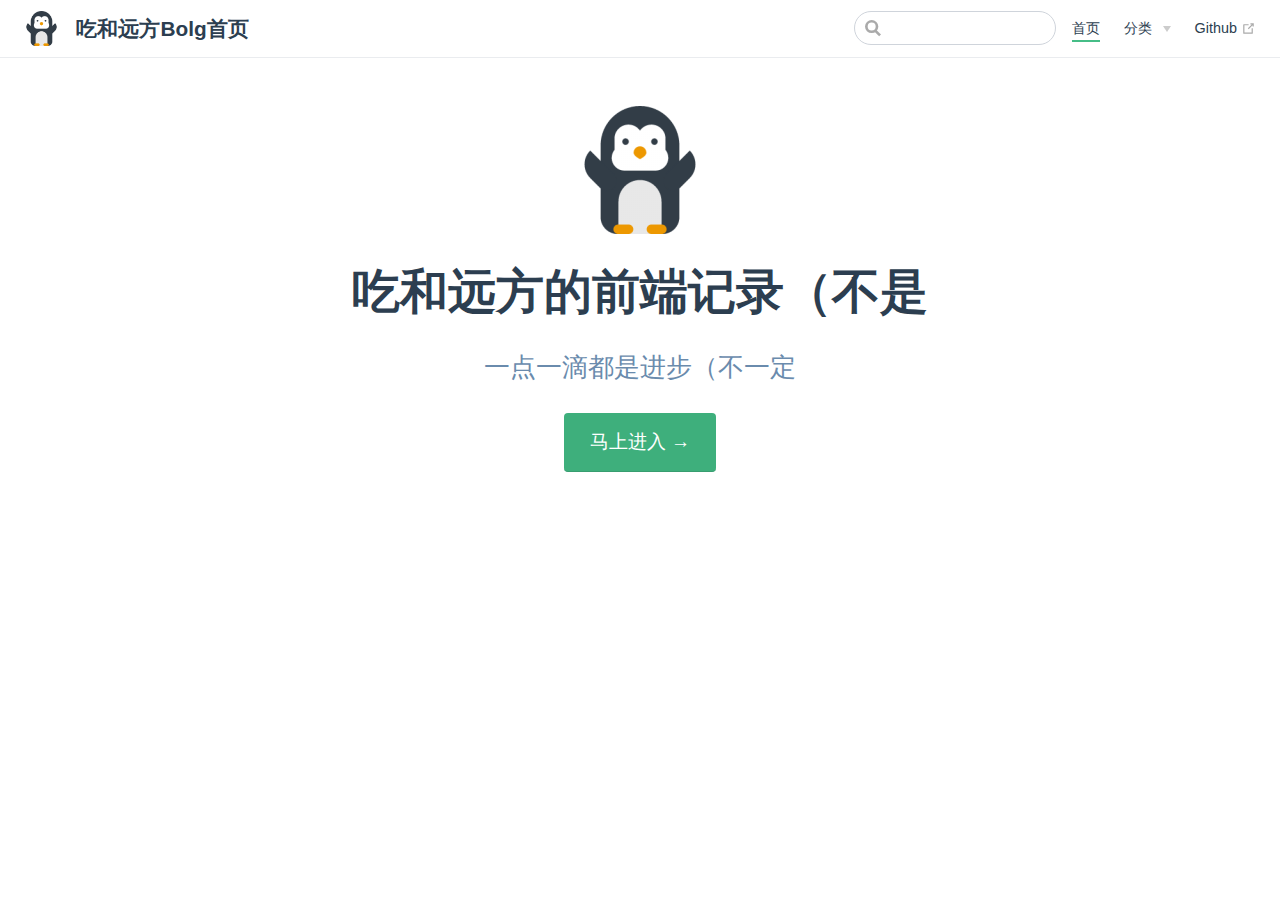
==== index.html @ 620d3bc8 "deploy" ====
<!DOCTYPE html>
<html lang="en-US">
  <head>
    <meta charset="utf-8">
    <meta name="viewport" content="width=device-width,initial-scale=1">
    <title>吃和远方Bolg首页</title>
    <meta name="description" content="吃和远方的前端记录">
    <link rel="icon" href="/icon.png">
    
    <link rel="preload" href="/assets/css/0.styles.3745c988.css" as="style"><link rel="preload" href="/assets/js/app.a1cd01b1.js" as="script"><link rel="preload" href="/assets/js/2.f7bfade3.js" as="script"><link rel="preload" href="/assets/js/5.da2971d6.js" as="script"><link rel="prefetch" href="/assets/js/10.b9b290d2.js"><link rel="prefetch" href="/assets/js/11.e07399c2.js"><link rel="prefetch" href="/assets/js/3.efa86532.js"><link rel="prefetch" href="/assets/js/4.76cd189f.js"><link rel="prefetch" href="/assets/js/6.f4c100ef.js"><link rel="prefetch" href="/assets/js/7.cc3aaa48.js"><link rel="prefetch" href="/assets/js/8.e5b4529a.js"><link rel="prefetch" href="/assets/js/9.c95f65d9.js">
    <link rel="stylesheet" href="/assets/css/0.styles.3745c988.css">
  </head>
  <body>
    <div id="app" data-server-rendered="true"><div class="theme-container no-sidebar"><header class="navbar"><div class="sidebar-button"><svg xmlns="http://www.w3.org/2000/svg" aria-hidden="true" role="img" viewBox="0 0 448 512" class="icon"><path fill="currentColor" d="M436 124H12c-6.627 0-12-5.373-12-12V80c0-6.627 5.373-12 12-12h424c6.627 0 12 5.373 12 12v32c0 6.627-5.373 12-12 12zm0 160H12c-6.627 0-12-5.373-12-12v-32c0-6.627 5.373-12 12-12h424c6.627 0 12 5.373 12 12v32c0 6.627-5.373 12-12 12zm0 160H12c-6.627 0-12-5.373-12-12v-32c0-6.627 5.373-12 12-12h424c6.627 0 12 5.373 12 12v32c0 6.627-5.373 12-12 12z"></path></svg></div> <a href="/" class="home-link router-link-exact-active router-link-active"><img src="/icon.png" alt="吃和远方Bolg首页" class="logo"> <span class="site-name can-hide">吃和远方Bolg首页</span></a> <div class="links"><div class="search-box"><input aria-label="Search" autocomplete="off" spellcheck="false" value=""> <!----></div> <nav class="nav-links can-hide"><div class="nav-item"><a href="/" class="nav-link router-link-exact-active router-link-active">首页</a></div><div class="nav-item"><div class="dropdown-wrapper"><button type="button" aria-label="分类" class="dropdown-title"><span class="title">分类</span> <span class="arrow right"></span></button> <ul class="nav-dropdown" style="display:none;"><li class="dropdown-item"><!----> <a href="/pages/folder1/test1.html" class="nav-link">技术</a></li><li class="dropdown-item"><!----> <a href="/pages/folder2/test4.html" class="nav-link">生活</a></li></ul></div></div><div class="nav-item"><a href="https://github.com/liguangshuai1997" target="_blank" rel="noopener noreferrer" class="nav-link external">
  Github
  <svg xmlns="http://www.w3.org/2000/svg" aria-hidden="true" x="0px" y="0px" viewBox="0 0 100 100" width="15" height="15" class="icon outbound"><path fill="currentColor" d="M18.8,85.1h56l0,0c2.2,0,4-1.8,4-4v-32h-8v28h-48v-48h28v-8h-32l0,0c-2.2,0-4,1.8-4,4v56C14.8,83.3,16.6,85.1,18.8,85.1z"></path> <polygon fill="currentColor" points="45.7,48.7 51.3,54.3 77.2,28.5 77.2,37.2 85.2,37.2 85.2,14.9 62.8,14.9 62.8,22.9 71.5,22.9"></polygon></svg></a></div> <!----></nav></div></header> <div class="sidebar-mask"></div> <aside class="sidebar"><nav class="nav-links"><div class="nav-item"><a href="/" class="nav-link router-link-exact-active router-link-active">首页</a></div><div class="nav-item"><div class="dropdown-wrapper"><button type="button" aria-label="分类" class="dropdown-title"><span class="title">分类</span> <span class="arrow right"></span></button> <ul class="nav-dropdown" style="display:none;"><li class="dropdown-item"><!----> <a href="/pages/folder1/test1.html" class="nav-link">技术</a></li><li class="dropdown-item"><!----> <a href="/pages/folder2/test4.html" class="nav-link">生活</a></li></ul></div></div><div class="nav-item"><a href="https://github.com/liguangshuai1997" target="_blank" rel="noopener noreferrer" class="nav-link external">
  Github
  <svg xmlns="http://www.w3.org/2000/svg" aria-hidden="true" x="0px" y="0px" viewBox="0 0 100 100" width="15" height="15" class="icon outbound"><path fill="currentColor" d="M18.8,85.1h56l0,0c2.2,0,4-1.8,4-4v-32h-8v28h-48v-48h28v-8h-32l0,0c-2.2,0-4,1.8-4,4v56C14.8,83.3,16.6,85.1,18.8,85.1z"></path> <polygon fill="currentColor" points="45.7,48.7 51.3,54.3 77.2,28.5 77.2,37.2 85.2,37.2 85.2,14.9 62.8,14.9 62.8,22.9 71.5,22.9"></polygon></svg></a></div> <!----></nav>  <!----> </aside> <main aria-labelledby="main-title" class="home"><header class="hero"><img src="/icon.png" alt="hero"> <h1 id="main-title">吃和远方的前端记录（不是</h1> <p class="description">
      一点一滴都是进步（不一定
    </p> <p class="action"><a href="/pages/folder1/test1.html" class="nav-link action-button">马上进入 →</a></p></header> <!----> <div class="theme-default-content custom content__default"></div> <!----></main></div><div class="global-ui"></div></div>
    <script src="/assets/js/app.a1cd01b1.js" defer></script><script src="/assets/js/2.f7bfade3.js" defer></script><script src="/assets/js/5.da2971d6.js" defer></script>
  </body>
</html>
---- assets/css/0.styles.3745c988.css ----
#nprogress{pointer-events:none}#nprogress .bar{background:#3eaf7c;position:fixed;z-index:1031;top:0;left:0;width:100%;height:2px}#nprogress .peg{display:block;position:absolute;right:0;width:100px;height:100%;box-shadow:0 0 10px #3eaf7c,0 0 5px #3eaf7c;opacity:1;transform:rotate(3deg) translateY(-4px)}#nprogress .spinner{display:block;position:fixed;z-index:1031;top:15px;right:15px}#nprogress .spinner-icon{width:18px;height:18px;box-sizing:border-box;border-color:#3eaf7c transparent transparent #3eaf7c;border-style:solid;border-width:2px;border-radius:50%;animation:nprogress-spinner .4s linear infinite}.nprogress-custom-parent{overflow:hidden;position:relative}.nprogress-custom-parent #nprogress .bar,.nprogress-custom-parent #nprogress .spinner{position:absolute}@keyframes nprogress-spinner{0%{transform:rotate(0deg)}to{transform:rotate(1turn)}}.icon.outbound{color:#aaa;display:inline-block;vertical-align:middle;position:relative;top:-1px}.home{padding:3.6rem 2rem 0;max-width:960px;margin:0 auto;display:block}.home .hero{text-align:center}.home .hero img{max-width:100%;max-height:280px;display:block;margin:3rem auto 1.5rem}.home .hero h1{font-size:3rem}.home .hero .action,.home .hero .description,.home .hero h1{margin:1.8rem auto}.home .hero .description{max-width:35rem;font-size:1.6rem;line-height:1.3;color:#6a8bad}.home .hero .action-button{display:inline-block;font-size:1.2rem;color:#fff;background-color:#3eaf7c;padding:.8rem 1.6rem;border-radius:4px;transition:background-color .1s ease;box-sizing:border-box;border-bottom:1px solid #389d70}.home .hero .action-button:hover{background-color:#4abf8a}.home .features{border-top:1px solid #eaecef;padding:1.2rem 0;margin-top:2.5rem;display:flex;flex-wrap:wrap;align-items:flex-start;align-content:stretch;justify-content:space-between}.home .feature{flex-grow:1;flex-basis:30%;max-width:30%}.home .feature h2{font-size:1.4rem;font-weight:500;border-bottom:none;padding-bottom:0;color:#3a5169}.home .feature p{color:#4e6e8e}.home .footer{padding:2.5rem;border-top:1px solid #eaecef;text-align:center;color:#4e6e8e}@media (max-width:719px){.home .features{flex-direction:column}.home .feature{max-width:100%;padding:0 2.5rem}}@media (max-width:419px){.home{padding-left:1.5rem;padding-right:1.5rem}.home .hero img{max-height:210px;margin:2rem auto 1.2rem}.home .hero h1{font-size:2rem}.home .hero .action,.home .hero .description,.home .hero h1{margin:1.2rem auto}.home .hero .description{font-size:1.2rem}.home .hero .action-button{font-size:1rem;padding:.6rem 1.2rem}.home .feature h2{font-size:1.25rem}}.search-box{display:inline-block;position:relative;margin-right:1rem}.search-box input{cursor:text;width:10rem;height:2rem;color:#4e6e8e;display:inline-block;border:1px solid #cfd4db;border-radius:2rem;font-size:.9rem;line-height:2rem;padding:0 .5rem 0 2rem;outline:none;transition:all .2s ease;background:#fff url(/assets/img/search.83621669.svg) .6rem .5rem no-repeat;background-size:1rem}.search-box input:focus{cursor:auto;border-color:#3eaf7c}.search-box .suggestions{background:#fff;width:20rem;position:absolute;top:1.5rem;border:1px solid #cfd4db;border-radius:6px;padding:.4rem;list-style-type:none}.search-box .suggestions.align-right{right:0}.search-box .suggestion{line-height:1.4;padding:.4rem .6rem;border-radius:4px;cursor:pointer}.search-box .suggestion a{white-space:normal;color:#5d82a6}.search-box .suggestion a .page-title{font-weight:600}.search-box .suggestion a .header{font-size:.9em;margin-left:.25em}.search-box .suggestion.focused{background-color:#f3f4f5}.search-box .suggestion.focused a{color:#3eaf7c}@media (max-width:959px){.search-box input{cursor:pointer;width:0;border-color:transparent;position:relative}.search-box input:focus{cursor:text;left:0;width:10rem}}@media (-ms-high-contrast:none){.search-box input{height:2rem}}@media (max-width:959px) and (min-width:719px){.search-box .suggestions{left:0}}@media (max-width:719px){.search-box{margin-right:0}.search-box input{left:1rem}.search-box .suggestions{right:0}}@media (max-width:419px){.search-box .suggestions{width:calc(100vw - 4rem)}.search-box input:focus{width:8rem}}.sidebar-button{cursor:pointer;display:none;width:1.25rem;height:1.25rem;position:absolute;padding:.6rem;top:.6rem;left:1rem}.sidebar-button .icon{display:block;width:1.25rem;height:1.25rem}@media (max-width:719px){.sidebar-button{display:block}}.dropdown-enter,.dropdown-leave-to{height:0!important}.dropdown-wrapper{cursor:pointer}.dropdown-wrapper .dropdown-title{display:block;font-size:.9rem;font-family:inherit;cursor:inherit;padding:inherit;line-height:1.4rem;background:transparent;border:none;font-weight:500;color:#2c3e50}.dropdown-wrapper .dropdown-title:hover{border-color:transparent}.dropdown-wrapper .dropdown-title .arrow{vertical-align:middle;margin-top:-1px;margin-left:.4rem}.dropdown-wrapper .nav-dropdown .dropdown-item{color:inherit;line-height:1.7rem}.dropdown-wrapper .nav-dropdown .dropdown-item h4{margin:.45rem 0 0;border-top:1px solid #eee;padding:.45rem 1.5rem 0 1.25rem}.dropdown-wrapper .nav-dropdown .dropdown-item .dropdown-subitem-wrapper{padding:0;list-style:none}.dropdown-wrapper .nav-dropdown .dropdown-item .dropdown-subitem-wrapper .dropdown-subitem{font-size:.9em}.dropdown-wrapper .nav-dropdown .dropdown-item a{display:block;line-height:1.7rem;position:relative;border-bottom:none;font-weight:400;margin-bottom:0;padding:0 1.5rem 0 1.25rem}.dropdown-wrapper .nav-dropdown .dropdown-item a.router-link-active,.dropdown-wrapper .nav-dropdown .dropdown-item a:hover{color:#3eaf7c}.dropdown-wrapper .nav-dropdown .dropdown-item a.router-link-active:after{content:"";width:0;height:0;border-left:5px solid #3eaf7c;border-top:3px solid transparent;border-bottom:3px solid transparent;position:absolute;top:calc(50% - 2px);left:9px}.dropdown-wrapper .nav-dropdown .dropdown-item:first-child h4{margin-top:0;padding-top:0;border-top:0}@media (max-width:719px){.dropdown-wrapper.open .dropdown-title{margin-bottom:.5rem}.dropdown-wrapper .dropdown-title{font-weight:600;font-size:inherit}.dropdown-wrapper .dropdown-title:hover{color:#3eaf7c}.dropdown-wrapper .nav-dropdown{transition:height .1s ease-out;overflow:hidden}.dropdown-wrapper .nav-dropdown .dropdown-item h4{border-top:0;margin-top:0;padding-top:0}.dropdown-wrapper .nav-dropdown .dropdown-item>a,.dropdown-wrapper .nav-dropdown .dropdown-item h4{font-size:15px;line-height:2rem}.dropdown-wrapper .nav-dropdown .dropdown-item .dropdown-subitem{font-size:14px;padding-left:1rem}}@media (min-width:719px){.dropdown-wrapper{height:1.8rem}.dropdown-wrapper.open .nav-dropdown,.dropdown-wrapper:hover .nav-dropdown{display:block!important}.dropdown-wrapper.open:blur{display:none}.dropdown-wrapper .dropdown-title .arrow{border-left:4px solid transparent;border-right:4px solid transparent;border-top:6px solid #ccc;border-bottom:0}.dropdown-wrapper .nav-dropdown{display:none;height:auto!important;box-sizing:border-box;max-height:calc(100vh - 2.7rem);overflow-y:auto;position:absolute;top:100%;right:0;background-color:#fff;padding:.6rem 0;border:1px solid;border-color:#ddd #ddd #ccc;text-align:left;border-radius:.25rem;white-space:nowrap;margin:0}}.nav-links{display:inline-block}.nav-links a{line-height:1.4rem;color:inherit}.nav-links a.router-link-active,.nav-links a:hover{color:#3eaf7c}.nav-links .nav-item{position:relative;display:inline-block;margin-left:1.5rem;line-height:2rem}.nav-links .nav-item:first-child{margin-left:0}.nav-links .repo-link{margin-left:1.5rem}@media (max-width:719px){.nav-links .nav-item,.nav-links .repo-link{margin-left:0}}@media (min-width:719px){.nav-links a.router-link-active,.nav-links a:hover{color:#2c3e50}.nav-item>a:not(.external).router-link-active,.nav-item>a:not(.external):hover{margin-bottom:-2px;border-bottom:2px solid #46bd87}}.navbar{padding:.7rem 1.5rem;line-height:2.2rem}.navbar a,.navbar img,.navbar span{display:inline-block}.navbar .logo{height:2.2rem;min-width:2.2rem;margin-right:.8rem;vertical-align:top}.navbar .site-name{font-size:1.3rem;font-weight:600;color:#2c3e50;position:relative}.navbar .links{padding-left:1.5rem;box-sizing:border-box;background-color:#fff;white-space:nowrap;font-size:.9rem;position:absolute;right:1.5rem;top:.7rem;display:flex}.navbar .links .search-box{flex:0 0 auto;vertical-align:top}@media (max-width:719px){.navbar{padding-left:4rem}.navbar .can-hide{display:none}.navbar .links{padding-left:1.5rem}.navbar .site-name{width:calc(100vw - 9.4rem);overflow:hidden;white-space:nowrap;text-overflow:ellipsis}}.page-edit{max-width:740px;margin:0 auto;padding:2rem 2.5rem}@media (max-width:959px){.page-edit{padding:2rem}}@media (max-width:419px){.page-edit{padding:1.5rem}}.page-edit{padding-top:1rem;padding-bottom:1rem;overflow:auto}.page-edit .edit-link{display:inline-block}.page-edit .edit-link a{color:#4e6e8e;margin-right:.25rem}.page-edit .last-updated{float:right;font-size:.9em}.page-edit .last-updated .prefix{font-weight:500;color:#4e6e8e}.page-edit .last-updated .time{font-weight:400;color:#aaa}@media (max-width:719px){.page-edit .edit-link{margin-bottom:.5rem}.page-edit .last-updated{font-size:.8em;float:none;text-align:left}}.page-nav{max-width:740px;margin:0 auto;padding:2rem 2.5rem}@media (max-width:959px){.page-nav{padding:2rem}}@media (max-width:419px){.page-nav{padding:1.5rem}}.page-nav{padding-top:1rem;padding-bottom:0}.page-nav .inner{min-height:2rem;margin-top:0;border-top:1px solid #eaecef;padding-top:1rem;overflow:auto}.page-nav .next{float:right}.page{padding-bottom:2rem;display:block}.sidebar-group .sidebar-group{padding-left:.5em}.sidebar-group:not(.collapsable) .sidebar-heading:not(.clickable){cursor:auto;color:inherit}.sidebar-group.is-sub-group{padding-left:0}.sidebar-group.is-sub-group>.sidebar-heading{font-size:.95em;line-height:1.4;font-weight:400;padding-left:2rem}.sidebar-group.is-sub-group>.sidebar-heading:not(.clickable){opacity:.5}.sidebar-group.is-sub-group>.sidebar-group-items{padding-left:1rem}.sidebar-group.is-sub-group>.sidebar-group-items>li>.sidebar-link{font-size:.95em;border-left:none}.sidebar-group.depth-2>.sidebar-heading{border-left:none}.sidebar-heading{color:#2c3e50;transition:color .15s ease;cursor:pointer;font-size:1.1em;font-weight:700;padding:.35rem 1.5rem .35rem 1.25rem;width:100%;box-sizing:border-box;margin:0;border-left:.25rem solid transparent}.sidebar-heading.open,.sidebar-heading:hover{color:inherit}.sidebar-heading .arrow{position:relative;top:-.12em;left:.5em}.sidebar-heading.clickable.active{font-weight:600;color:#3eaf7c;border-left-color:#3eaf7c}.sidebar-heading.clickable:hover{color:#3eaf7c}.sidebar-group-items{transition:height .1s ease-out;font-size:.95em;overflow:hidden}.sidebar .sidebar-sub-headers{padding-left:1rem;font-size:.95em}a.sidebar-link{font-size:1em;font-weight:400;display:inline-block;color:#2c3e50;border-left:.25rem solid transparent;padding:.35rem 1rem .35rem 1.25rem;line-height:1.4;width:100%;box-sizing:border-box}a.sidebar-link:hover{color:#3eaf7c}a.sidebar-link.active{font-weight:600;color:#3eaf7c;border-left-color:#3eaf7c}.sidebar-group a.sidebar-link{padding-left:2rem}.sidebar-sub-headers a.sidebar-link{padding-top:.25rem;padding-bottom:.25rem;border-left:none}.sidebar-sub-headers a.sidebar-link.active{font-weight:500}.sidebar ul{padding:0;margin:0;list-style-type:none}.sidebar a{display:inline-block}.sidebar .nav-links{display:none;border-bottom:1px solid #eaecef;padding:.5rem 0 .75rem}.sidebar .nav-links a{font-weight:600}.sidebar .nav-links .nav-item,.sidebar .nav-links .repo-link{display:block;line-height:1.25rem;font-size:1.1em;padding:.5rem 0 .5rem 1.5rem}.sidebar>.sidebar-links{padding:1.5rem 0}.sidebar>.sidebar-links>li>a.sidebar-link{font-size:1.1em;line-height:1.7;font-weight:700}.sidebar>.sidebar-links>li:not(:first-child){margin-top:.75rem}@media (max-width:719px){.sidebar .nav-links{display:block}.sidebar .nav-links .dropdown-wrapper .nav-dropdown .dropdown-item a.router-link-active:after{top:calc(1rem - 2px)}.sidebar>.sidebar-links{padding:1rem 0}}code[class*=language-],pre[class*=language-]{color:#ccc;background:none;font-family:Consolas,Monaco,Andale Mono,Ubuntu Mono,monospace;font-size:1em;text-align:left;white-space:pre;word-spacing:normal;word-break:normal;word-wrap:normal;line-height:1.5;-moz-tab-size:4;-o-tab-size:4;tab-size:4;-webkit-hyphens:none;-ms-hyphens:none;hyphens:none}pre[class*=language-]{padding:1em;margin:.5em 0;overflow:auto}:not(pre)>code[class*=language-],pre[class*=language-]{background:#2d2d2d}:not(pre)>code[class*=language-]{padding:.1em;border-radius:.3em;white-space:normal}.token.block-comment,.token.cdata,.token.comment,.token.doctype,.token.prolog{color:#999}.token.punctuation{color:#ccc}.token.attr-name,.token.deleted,.token.namespace,.token.tag{color:#e2777a}.token.function-name{color:#6196cc}.token.boolean,.token.function,.token.number{color:#f08d49}.token.class-name,.token.constant,.token.property,.token.symbol{color:#f8c555}.token.atrule,.token.builtin,.token.important,.token.keyword,.token.selector{color:#cc99cd}.token.attr-value,.token.char,.token.regex,.token.string,.token.variable{color:#7ec699}.token.entity,.token.operator,.token.url{color:#67cdcc}.token.bold,.token.important{font-weight:700}.token.italic{font-style:italic}.token.entity{cursor:help}.token.inserted{color:green}.theme-default-content code{color:#476582;padding:.25rem .5rem;margin:0;font-size:.85em;background-color:rgba(27,31,35,.05);border-radius:3px}.theme-default-content code .token.deleted{color:#ec5975}.theme-default-content code .token.inserted{color:#3eaf7c}.theme-default-content pre,.theme-default-content pre[class*=language-]{line-height:1.4;padding:1.25rem 1.5rem;margin:.85rem 0;background-color:#282c34;border-radius:6px;overflow:auto}.theme-default-content pre[class*=language-] code,.theme-default-content pre code{color:#fff;padding:0;background-color:transparent;border-radius:0}div[class*=language-]{position:relative;background-color:#282c34;border-radius:6px}div[class*=language-] .highlight-lines{-webkit-user-select:none;-ms-user-select:none;user-select:none;padding-top:1.3rem;position:absolute;top:0;left:0;width:100%;line-height:1.4}div[class*=language-] .highlight-lines .highlighted{background-color:rgba(0,0,0,.66)}div[class*=language-] pre,div[class*=language-] pre[class*=language-]{background:transparent;position:relative;z-index:1}div[class*=language-]:before{position:absolute;z-index:3;top:.8em;right:1em;font-size:.75rem;color:hsla(0,0%,100%,.4)}div[class*=language-]:not(.line-numbers-mode) .line-numbers-wrapper{display:none}div[class*=language-].line-numbers-mode .highlight-lines .highlighted{position:relative}div[class*=language-].line-numbers-mode .highlight-lines .highlighted:before{content:" ";position:absolute;z-index:3;left:0;top:0;display:block;width:3.5rem;height:100%;background-color:rgba(0,0,0,.66)}div[class*=language-].line-numbers-mode pre{padding-left:4.5rem;vertical-align:middle}div[class*=language-].line-numbers-mode .line-numbers-wrapper{position:absolute;top:0;width:3.5rem;text-align:center;color:hsla(0,0%,100%,.3);padding:1.25rem 0;line-height:1.4}div[class*=language-].line-numbers-mode .line-numbers-wrapper br{-webkit-user-select:none;-ms-user-select:none;user-select:none}div[class*=language-].line-numbers-mode .line-numbers-wrapper .line-number{position:relative;z-index:4;-webkit-user-select:none;-ms-user-select:none;user-select:none;font-size:.85em}div[class*=language-].line-numbers-mode:after{content:"";position:absolute;z-index:2;top:0;left:0;width:3.5rem;height:100%;border-radius:6px 0 0 6px;border-right:1px solid rgba(0,0,0,.66);background-color:#282c34}div[class~=language-js]:before{content:"js"}div[class~=language-ts]:before{content:"ts"}div[class~=language-html]:before{content:"html"}div[class~=language-md]:before{content:"md"}div[class~=language-vue]:before{content:"vue"}div[class~=language-css]:before{content:"css"}div[class~=language-sass]:before{content:"sass"}div[class~=language-scss]:before{content:"scss"}div[class~=language-less]:before{content:"less"}div[class~=language-stylus]:before{content:"stylus"}div[class~=language-go]:before{content:"go"}div[class~=language-java]:before{content:"java"}div[class~=language-c]:before{content:"c"}div[class~=language-sh]:before{content:"sh"}div[class~=language-yaml]:before{content:"yaml"}div[class~=language-py]:before{content:"py"}div[class~=language-docker]:before{content:"docker"}div[class~=language-dockerfile]:before{content:"dockerfile"}div[class~=language-makefile]:before{content:"makefile"}div[class~=language-javascript]:before{content:"js"}div[class~=language-typescript]:before{content:"ts"}div[class~=language-markup]:before{content:"html"}div[class~=language-markdown]:before{content:"md"}div[class~=language-json]:before{content:"json"}div[class~=language-ruby]:before{content:"rb"}div[class~=language-python]:before{content:"py"}div[class~=language-bash]:before{content:"sh"}div[class~=language-php]:before{content:"php"}.custom-block .custom-block-title{font-weight:600;margin-bottom:-.4rem}.custom-block.danger,.custom-block.tip,.custom-block.warning{padding:.1rem 1.5rem;border-left-width:.5rem;border-left-style:solid;margin:1rem 0}.custom-block.tip{background-color:#f3f5f7;border-color:#42b983}.custom-block.warning{background-color:rgba(255,229,100,.3);border-color:#e7c000;color:#6b5900}.custom-block.warning .custom-block-title{color:#b29400}.custom-block.warning a{color:#2c3e50}.custom-block.danger{background-color:#ffe6e6;border-color:#c00;color:#4d0000}.custom-block.danger .custom-block-title{color:#900}.custom-block.danger a{color:#2c3e50}.arrow{display:inline-block;width:0;height:0}.arrow.up{border-bottom:6px solid #ccc}.arrow.down,.arrow.up{border-left:4px solid transparent;border-right:4px solid transparent}.arrow.down{border-top:6px solid #ccc}.arrow.right{border-left:6px solid #ccc}.arrow.left,.arrow.right{border-top:4px solid transparent;border-bottom:4px solid transparent}.arrow.left{border-right:6px solid #ccc}.theme-default-content:not(.custom){max-width:740px;margin:0 auto;padding:2rem 2.5rem}@media (max-width:959px){.theme-default-content:not(.custom){padding:2rem}}@media (max-width:419px){.theme-default-content:not(.custom){padding:1.5rem}}.table-of-contents .badge{vertical-align:middle}body,html{padding:0;margin:0;background-color:#fff}body{font-family:-apple-system,BlinkMacSystemFont,Segoe UI,Roboto,Oxygen,Ubuntu,Cantarell,Fira Sans,Droid Sans,Helvetica Neue,sans-serif;-webkit-font-smoothing:antialiased;-moz-osx-font-smoothing:grayscale;font-size:16px;color:#2c3e50}.page{padding-left:20rem}.navbar{z-index:20;right:0;height:3.6rem;background-color:#fff;box-sizing:border-box;border-bottom:1px solid #eaecef}.navbar,.sidebar-mask{position:fixed;top:0;left:0}.sidebar-mask{z-index:9;width:100vw;height:100vh;display:none}.sidebar{font-size:16px;background-color:#fff;width:20rem;position:fixed;z-index:10;margin:0;top:3.6rem;left:0;bottom:0;box-sizing:border-box;border-right:1px solid #eaecef;overflow-y:auto}.theme-default-content:not(.custom)>:first-child{margin-top:3.6rem}.theme-default-content:not(.custom) a:hover{text-decoration:underline}.theme-default-content:not(.custom) p.demo{padding:1rem 1.5rem;border:1px solid #ddd;border-radius:4px}.theme-default-content:not(.custom) img{max-width:100%}.theme-default-content.custom{padding:0;margin:0}.theme-default-content.custom img{max-width:100%}a{font-weight:500;text-decoration:none}a,p a code{color:#3eaf7c}p a code{font-weight:400}kbd{background:#eee;border:.15rem solid #ddd;border-bottom:.25rem solid #ddd;border-radius:.15rem;padding:0 .15em}blockquote{font-size:1rem;color:#999;border-left:.2rem solid #dfe2e5;margin:1rem 0;padding:.25rem 0 .25rem 1rem}blockquote>p{margin:0}ol,ul{padding-left:1.2em}strong{font-weight:600}h1,h2,h3,h4,h5,h6{font-weight:600;line-height:1.25}.theme-default-content:not(.custom)>h1,.theme-default-content:not(.custom)>h2,.theme-default-content:not(.custom)>h3,.theme-default-content:not(.custom)>h4,.theme-default-content:not(.custom)>h5,.theme-default-content:not(.custom)>h6{margin-top:-3.1rem;padding-top:4.6rem;margin-bottom:0}.theme-default-content:not(.custom)>h1:first-child,.theme-default-content:not(.custom)>h2:first-child,.theme-default-content:not(.custom)>h3:first-child,.theme-default-content:not(.custom)>h4:first-child,.theme-default-content:not(.custom)>h5:first-child,.theme-default-content:not(.custom)>h6:first-child{margin-top:-1.5rem;margin-bottom:1rem}.theme-default-content:not(.custom)>h1:first-child+.custom-block,.theme-default-content:not(.custom)>h1:first-child+p,.theme-default-content:not(.custom)>h1:first-child+pre,.theme-default-content:not(.custom)>h2:first-child+.custom-block,.theme-default-content:not(.custom)>h2:first-child+p,.theme-default-content:not(.custom)>h2:first-child+pre,.theme-default-content:not(.custom)>h3:first-child+.custom-block,.theme-default-content:not(.custom)>h3:first-child+p,.theme-default-content:not(.custom)>h3:first-child+pre,.theme-default-content:not(.custom)>h4:first-child+.custom-block,.theme-default-content:not(.custom)>h4:first-child+p,.theme-default-content:not(.custom)>h4:first-child+pre,.theme-default-content:not(.custom)>h5:first-child+.custom-block,.theme-default-content:not(.custom)>h5:first-child+p,.theme-default-content:not(.custom)>h5:first-child+pre,.theme-default-content:not(.custom)>h6:first-child+.custom-block,.theme-default-content:not(.custom)>h6:first-child+p,.theme-default-content:not(.custom)>h6:first-child+pre{margin-top:2rem}h1:hover .header-anchor,h2:hover .header-anchor,h3:hover .header-anchor,h4:hover .header-anchor,h5:hover .header-anchor,h6:hover .header-anchor{opacity:1}h1{font-size:2.2rem}h2{font-size:1.65rem;padding-bottom:.3rem;border-bottom:1px solid #eaecef}h3{font-size:1.35rem}a.header-anchor{font-size:.85em;float:left;margin-left:-.87em;padding-right:.23em;margin-top:.125em;opacity:0}a.header-anchor:hover{text-decoration:none}.line-number,code,kbd{font-family:source-code-pro,Menlo,Monaco,Consolas,Courier New,monospace}ol,p,ul{line-height:1.7}hr{border:0;border-top:1px solid #eaecef}table{border-collapse:collapse;margin:1rem 0;display:block;overflow-x:auto}tr{border-top:1px solid #dfe2e5}tr:nth-child(2n){background-color:#f6f8fa}td,th{border:1px solid #dfe2e5;padding:.6em 1em}.theme-container.sidebar-open .sidebar-mask{display:block}.theme-container.no-navbar .theme-default-content:not(.custom)>h1,.theme-container.no-navbar h2,.theme-container.no-navbar h3,.theme-container.no-navbar h4,.theme-container.no-navbar h5,.theme-container.no-navbar h6{margin-top:1.5rem;padding-top:0}.theme-container.no-navbar .sidebar{top:0}@media (min-width:720px){.theme-container.no-sidebar .sidebar{display:none}.theme-container.no-sidebar .page{padding-left:0}}@media (max-width:959px){.sidebar{font-size:15px;width:16.4rem}.page{padding-left:16.4rem}}@media (max-width:719px){.sidebar{top:0;padding-top:3.6rem;transform:translateX(-100%);transition:transform .2s ease}.page{padding-left:0}.theme-container.sidebar-open .sidebar{transform:translateX(0)}.theme-container.no-navbar .sidebar{padding-top:0}}@media (max-width:419px){h1{font-size:1.9rem}.theme-default-content div[class*=language-]{margin:.85rem -1.5rem;border-radius:0}}.badge[data-v-2106e303]{display:inline-block;font-size:14px;height:18px;line-height:18px;border-radius:3px;padding:0 6px;color:#fff}.badge.green[data-v-2106e303],.badge.tip[data-v-2106e303],.badge[data-v-2106e303]{background-color:#42b983}.badge.error[data-v-2106e303]{background-color:#da5961}.badge.warn[data-v-2106e303],.badge.warning[data-v-2106e303],.badge.yellow[data-v-2106e303]{background-color:#e7c000}.badge+.badge[data-v-2106e303]{margin-left:5px}
---- assets/css/0.styles.3745c988.css ----
#nprogress{pointer-events:none}#nprogress .bar{background:#3eaf7c;position:fixed;z-index:1031;top:0;left:0;width:100%;height:2px}#nprogress .peg{display:block;position:absolute;right:0;width:100px;height:100%;box-shadow:0 0 10px #3eaf7c,0 0 5px #3eaf7c;opacity:1;transform:rotate(3deg) translateY(-4px)}#nprogress .spinner{display:block;position:fixed;z-index:1031;top:15px;right:15px}#nprogress .spinner-icon{width:18px;height:18px;box-sizing:border-box;border-color:#3eaf7c transparent transparent #3eaf7c;border-style:solid;border-width:2px;border-radius:50%;animation:nprogress-spinner .4s linear infinite}.nprogress-custom-parent{overflow:hidden;position:relative}.nprogress-custom-parent #nprogress .bar,.nprogress-custom-parent #nprogress .spinner{position:absolute}@keyframes nprogress-spinner{0%{transform:rotate(0deg)}to{transform:rotate(1turn)}}.icon.outbound{color:#aaa;display:inline-block;vertical-align:middle;position:relative;top:-1px}.home{padding:3.6rem 2rem 0;max-width:960px;margin:0 auto;display:block}.home .hero{text-align:center}.home .hero img{max-width:100%;max-height:280px;display:block;margin:3rem auto 1.5rem}.home .hero h1{font-size:3rem}.home .hero .action,.home .hero .description,.home .hero h1{margin:1.8rem auto}.home .hero .description{max-width:35rem;font-size:1.6rem;line-height:1.3;color:#6a8bad}.home .hero .action-button{display:inline-block;font-size:1.2rem;color:#fff;background-color:#3eaf7c;padding:.8rem 1.6rem;border-radius:4px;transition:background-color .1s ease;box-sizing:border-box;border-bottom:1px solid #389d70}.home .hero .action-button:hover{background-color:#4abf8a}.home .features{border-top:1px solid #eaecef;padding:1.2rem 0;margin-top:2.5rem;display:flex;flex-wrap:wrap;align-items:flex-start;align-content:stretch;justify-content:space-between}.home .feature{flex-grow:1;flex-basis:30%;max-width:30%}.home .feature h2{font-size:1.4rem;font-weight:500;border-bottom:none;padding-bottom:0;color:#3a5169}.home .feature p{color:#4e6e8e}.home .footer{padding:2.5rem;border-top:1px solid #eaecef;text-align:center;color:#4e6e8e}@media (max-width:719px){.home .features{flex-direction:column}.home .feature{max-width:100%;padding:0 2.5rem}}@media (max-width:419px){.home{padding-left:1.5rem;padding-right:1.5rem}.home .hero img{max-height:210px;margin:2rem auto 1.2rem}.home .hero h1{font-size:2rem}.home .hero .action,.home .hero .description,.home .hero h1{margin:1.2rem auto}.home .hero .description{font-size:1.2rem}.home .hero .action-button{font-size:1rem;padding:.6rem 1.2rem}.home .feature h2{font-size:1.25rem}}.search-box{display:inline-block;position:relative;margin-right:1rem}.search-box input{cursor:text;width:10rem;height:2rem;color:#4e6e8e;display:inline-block;border:1px solid #cfd4db;border-radius:2rem;font-size:.9rem;line-height:2rem;padding:0 .5rem 0 2rem;outline:none;transition:all .2s ease;background:#fff url(/assets/img/search.83621669.svg) .6rem .5rem no-repeat;background-size:1rem}.search-box input:focus{cursor:auto;border-color:#3eaf7c}.search-box .suggestions{background:#fff;width:20rem;position:absolute;top:1.5rem;border:1px solid #cfd4db;border-radius:6px;padding:.4rem;list-style-type:none}.search-box .suggestions.align-right{right:0}.search-box .suggestion{line-height:1.4;padding:.4rem .6rem;border-radius:4px;cursor:pointer}.search-box .suggestion a{white-space:normal;color:#5d82a6}.search-box .suggestion a .page-title{font-weight:600}.search-box .suggestion a .header{font-size:.9em;margin-left:.25em}.search-box .suggestion.focused{background-color:#f3f4f5}.search-box .suggestion.focused a{color:#3eaf7c}@media (max-width:959px){.search-box input{cursor:pointer;width:0;border-color:transparent;position:relative}.search-box input:focus{cursor:text;left:0;width:10rem}}@media (-ms-high-contrast:none){.search-box input{height:2rem}}@media (max-width:959px) and (min-width:719px){.search-box .suggestions{left:0}}@media (max-width:719px){.search-box{margin-right:0}.search-box input{left:1rem}.search-box .suggestions{right:0}}@media (max-width:419px){.search-box .suggestions{width:calc(100vw - 4rem)}.search-box input:focus{width:8rem}}.sidebar-button{cursor:pointer;display:none;width:1.25rem;height:1.25rem;position:absolute;padding:.6rem;top:.6rem;left:1rem}.sidebar-button .icon{display:block;width:1.25rem;height:1.25rem}@media (max-width:719px){.sidebar-button{display:block}}.dropdown-enter,.dropdown-leave-to{height:0!important}.dropdown-wrapper{cursor:pointer}.dropdown-wrapper .dropdown-title{display:block;font-size:.9rem;font-family:inherit;cursor:inherit;padding:inherit;line-height:1.4rem;background:transparent;border:none;font-weight:500;color:#2c3e50}.dropdown-wrapper .dropdown-title:hover{border-color:transparent}.dropdown-wrapper .dropdown-title .arrow{vertical-align:middle;margin-top:-1px;margin-left:.4rem}.dropdown-wrapper .nav-dropdown .dropdown-item{color:inherit;line-height:1.7rem}.dropdown-wrapper .nav-dropdown .dropdown-item h4{margin:.45rem 0 0;border-top:1px solid #eee;padding:.45rem 1.5rem 0 1.25rem}.dropdown-wrapper .nav-dropdown .dropdown-item .dropdown-subitem-wrapper{padding:0;list-style:none}.dropdown-wrapper .nav-dropdown .dropdown-item .dropdown-subitem-wrapper .dropdown-subitem{font-size:.9em}.dropdown-wrapper .nav-dropdown .dropdown-item a{display:block;line-height:1.7rem;position:relative;border-bottom:none;font-weight:400;margin-bottom:0;padding:0 1.5rem 0 1.25rem}.dropdown-wrapper .nav-dropdown .dropdown-item a.router-link-active,.dropdown-wrapper .nav-dropdown .dropdown-item a:hover{color:#3eaf7c}.dropdown-wrapper .nav-dropdown .dropdown-item a.router-link-active:after{content:"";width:0;height:0;border-left:5px solid #3eaf7c;border-top:3px solid transparent;border-bottom:3px solid transparent;position:absolute;top:calc(50% - 2px);left:9px}.dropdown-wrapper .nav-dropdown .dropdown-item:first-child h4{margin-top:0;padding-top:0;border-top:0}@media (max-width:719px){.dropdown-wrapper.open .dropdown-title{margin-bottom:.5rem}.dropdown-wrapper .dropdown-title{font-weight:600;font-size:inherit}.dropdown-wrapper .dropdown-title:hover{color:#3eaf7c}.dropdown-wrapper .nav-dropdown{transition:height .1s ease-out;overflow:hidden}.dropdown-wrapper .nav-dropdown .dropdown-item h4{border-top:0;margin-top:0;padding-top:0}.dropdown-wrapper .nav-dropdown .dropdown-item>a,.dropdown-wrapper .nav-dropdown .dropdown-item h4{font-size:15px;line-height:2rem}.dropdown-wrapper .nav-dropdown .dropdown-item .dropdown-subitem{font-size:14px;padding-left:1rem}}@media (min-width:719px){.dropdown-wrapper{height:1.8rem}.dropdown-wrapper.open .nav-dropdown,.dropdown-wrapper:hover .nav-dropdown{display:block!important}.dropdown-wrapper.open:blur{display:none}.dropdown-wrapper .dropdown-title .arrow{border-left:4px solid transparent;border-right:4px solid transparent;border-top:6px solid #ccc;border-bottom:0}.dropdown-wrapper .nav-dropdown{display:none;height:auto!important;box-sizing:border-box;max-height:calc(100vh - 2.7rem);overflow-y:auto;position:absolute;top:100%;right:0;background-color:#fff;padding:.6rem 0;border:1px solid;border-color:#ddd #ddd #ccc;text-align:left;border-radius:.25rem;white-space:nowrap;margin:0}}.nav-links{display:inline-block}.nav-links a{line-height:1.4rem;color:inherit}.nav-links a.router-link-active,.nav-links a:hover{color:#3eaf7c}.nav-links .nav-item{position:relative;display:inline-block;margin-left:1.5rem;line-height:2rem}.nav-links .nav-item:first-child{margin-left:0}.nav-links .repo-link{margin-left:1.5rem}@media (max-width:719px){.nav-links .nav-item,.nav-links .repo-link{margin-left:0}}@media (min-width:719px){.nav-links a.router-link-active,.nav-links a:hover{color:#2c3e50}.nav-item>a:not(.external).router-link-active,.nav-item>a:not(.external):hover{margin-bottom:-2px;border-bottom:2px solid #46bd87}}.navbar{padding:.7rem 1.5rem;line-height:2.2rem}.navbar a,.navbar img,.navbar span{display:inline-block}.navbar .logo{height:2.2rem;min-width:2.2rem;margin-right:.8rem;vertical-align:top}.navbar .site-name{font-size:1.3rem;font-weight:600;color:#2c3e50;position:relative}.navbar .links{padding-left:1.5rem;box-sizing:border-box;background-color:#fff;white-space:nowrap;font-size:.9rem;position:absolute;right:1.5rem;top:.7rem;display:flex}.navbar .links .search-box{flex:0 0 auto;vertical-align:top}@media (max-width:719px){.navbar{padding-left:4rem}.navbar .can-hide{display:none}.navbar .links{padding-left:1.5rem}.navbar .site-name{width:calc(100vw - 9.4rem);overflow:hidden;white-space:nowrap;text-overflow:ellipsis}}.page-edit{max-width:740px;margin:0 auto;padding:2rem 2.5rem}@media (max-width:959px){.page-edit{padding:2rem}}@media (max-width:419px){.page-edit{padding:1.5rem}}.page-edit{padding-top:1rem;padding-bottom:1rem;overflow:auto}.page-edit .edit-link{display:inline-block}.page-edit .edit-link a{color:#4e6e8e;margin-right:.25rem}.page-edit .last-updated{float:right;font-size:.9em}.page-edit .last-updated .prefix{font-weight:500;color:#4e6e8e}.page-edit .last-updated .time{font-weight:400;color:#aaa}@media (max-width:719px){.page-edit .edit-link{margin-bottom:.5rem}.page-edit .last-updated{font-size:.8em;float:none;text-align:left}}.page-nav{max-width:740px;margin:0 auto;padding:2rem 2.5rem}@media (max-width:959px){.page-nav{padding:2rem}}@media (max-width:419px){.page-nav{padding:1.5rem}}.page-nav{padding-top:1rem;padding-bottom:0}.page-nav .inner{min-height:2rem;margin-top:0;border-top:1px solid #eaecef;padding-top:1rem;overflow:auto}.page-nav .next{float:right}.page{padding-bottom:2rem;display:block}.sidebar-group .sidebar-group{padding-left:.5em}.sidebar-group:not(.collapsable) .sidebar-heading:not(.clickable){cursor:auto;color:inherit}.sidebar-group.is-sub-group{padding-left:0}.sidebar-group.is-sub-group>.sidebar-heading{font-size:.95em;line-height:1.4;font-weight:400;padding-left:2rem}.sidebar-group.is-sub-group>.sidebar-heading:not(.clickable){opacity:.5}.sidebar-group.is-sub-group>.sidebar-group-items{padding-left:1rem}.sidebar-group.is-sub-group>.sidebar-group-items>li>.sidebar-link{font-size:.95em;border-left:none}.sidebar-group.depth-2>.sidebar-heading{border-left:none}.sidebar-heading{color:#2c3e50;transition:color .15s ease;cursor:pointer;font-size:1.1em;font-weight:700;padding:.35rem 1.5rem .35rem 1.25rem;width:100%;box-sizing:border-box;margin:0;border-left:.25rem solid transparent}.sidebar-heading.open,.sidebar-heading:hover{color:inherit}.sidebar-heading .arrow{position:relative;top:-.12em;left:.5em}.sidebar-heading.clickable.active{font-weight:600;color:#3eaf7c;border-left-color:#3eaf7c}.sidebar-heading.clickable:hover{color:#3eaf7c}.sidebar-group-items{transition:height .1s ease-out;font-size:.95em;overflow:hidden}.sidebar .sidebar-sub-headers{padding-left:1rem;font-size:.95em}a.sidebar-link{font-size:1em;font-weight:400;display:inline-block;color:#2c3e50;border-left:.25rem solid transparent;padding:.35rem 1rem .35rem 1.25rem;line-height:1.4;width:100%;box-sizing:border-box}a.sidebar-link:hover{color:#3eaf7c}a.sidebar-link.active{font-weight:600;color:#3eaf7c;border-left-color:#3eaf7c}.sidebar-group a.sidebar-link{padding-left:2rem}.sidebar-sub-headers a.sidebar-link{padding-top:.25rem;padding-bottom:.25rem;border-left:none}.sidebar-sub-headers a.sidebar-link.active{font-weight:500}.sidebar ul{padding:0;margin:0;list-style-type:none}.sidebar a{display:inline-block}.sidebar .nav-links{display:none;border-bottom:1px solid #eaecef;padding:.5rem 0 .75rem}.sidebar .nav-links a{font-weight:600}.sidebar .nav-links .nav-item,.sidebar .nav-links .repo-link{display:block;line-height:1.25rem;font-size:1.1em;padding:.5rem 0 .5rem 1.5rem}.sidebar>.sidebar-links{padding:1.5rem 0}.sidebar>.sidebar-links>li>a.sidebar-link{font-size:1.1em;line-height:1.7;font-weight:700}.sidebar>.sidebar-links>li:not(:first-child){margin-top:.75rem}@media (max-width:719px){.sidebar .nav-links{display:block}.sidebar .nav-links .dropdown-wrapper .nav-dropdown .dropdown-item a.router-link-active:after{top:calc(1rem - 2px)}.sidebar>.sidebar-links{padding:1rem 0}}code[class*=language-],pre[class*=language-]{color:#ccc;background:none;font-family:Consolas,Monaco,Andale Mono,Ubuntu Mono,monospace;font-size:1em;text-align:left;white-space:pre;word-spacing:normal;word-break:normal;word-wrap:normal;line-height:1.5;-moz-tab-size:4;-o-tab-size:4;tab-size:4;-webkit-hyphens:none;-ms-hyphens:none;hyphens:none}pre[class*=language-]{padding:1em;margin:.5em 0;overflow:auto}:not(pre)>code[class*=language-],pre[class*=language-]{background:#2d2d2d}:not(pre)>code[class*=language-]{padding:.1em;border-radius:.3em;white-space:normal}.token.block-comment,.token.cdata,.token.comment,.token.doctype,.token.prolog{color:#999}.token.punctuation{color:#ccc}.token.attr-name,.token.deleted,.token.namespace,.token.tag{color:#e2777a}.token.function-name{color:#6196cc}.token.boolean,.token.function,.token.number{color:#f08d49}.token.class-name,.token.constant,.token.property,.token.symbol{color:#f8c555}.token.atrule,.token.builtin,.token.important,.token.keyword,.token.selector{color:#cc99cd}.token.attr-value,.token.char,.token.regex,.token.string,.token.variable{color:#7ec699}.token.entity,.token.operator,.token.url{color:#67cdcc}.token.bold,.token.important{font-weight:700}.token.italic{font-style:italic}.token.entity{cursor:help}.token.inserted{color:green}.theme-default-content code{color:#476582;padding:.25rem .5rem;margin:0;font-size:.85em;background-color:rgba(27,31,35,.05);border-radius:3px}.theme-default-content code .token.deleted{color:#ec5975}.theme-default-content code .token.inserted{color:#3eaf7c}.theme-default-content pre,.theme-default-content pre[class*=language-]{line-height:1.4;padding:1.25rem 1.5rem;margin:.85rem 0;background-color:#282c34;border-radius:6px;overflow:auto}.theme-default-content pre[class*=language-] code,.theme-default-content pre code{color:#fff;padding:0;background-color:transparent;border-radius:0}div[class*=language-]{position:relative;background-color:#282c34;border-radius:6px}div[class*=language-] .highlight-lines{-webkit-user-select:none;-ms-user-select:none;user-select:none;padding-top:1.3rem;position:absolute;top:0;left:0;width:100%;line-height:1.4}div[class*=language-] .highlight-lines .highlighted{background-color:rgba(0,0,0,.66)}div[class*=language-] pre,div[class*=language-] pre[class*=language-]{background:transparent;position:relative;z-index:1}div[class*=language-]:before{position:absolute;z-index:3;top:.8em;right:1em;font-size:.75rem;color:hsla(0,0%,100%,.4)}div[class*=language-]:not(.line-numbers-mode) .line-numbers-wrapper{display:none}div[class*=language-].line-numbers-mode .highlight-lines .highlighted{position:relative}div[class*=language-].line-numbers-mode .highlight-lines .highlighted:before{content:" ";position:absolute;z-index:3;left:0;top:0;display:block;width:3.5rem;height:100%;background-color:rgba(0,0,0,.66)}div[class*=language-].line-numbers-mode pre{padding-left:4.5rem;vertical-align:middle}div[class*=language-].line-numbers-mode .line-numbers-wrapper{position:absolute;top:0;width:3.5rem;text-align:center;color:hsla(0,0%,100%,.3);padding:1.25rem 0;line-height:1.4}div[class*=language-].line-numbers-mode .line-numbers-wrapper br{-webkit-user-select:none;-ms-user-select:none;user-select:none}div[class*=language-].line-numbers-mode .line-numbers-wrapper .line-number{position:relative;z-index:4;-webkit-user-select:none;-ms-user-select:none;user-select:none;font-size:.85em}div[class*=language-].line-numbers-mode:after{content:"";position:absolute;z-index:2;top:0;left:0;width:3.5rem;height:100%;border-radius:6px 0 0 6px;border-right:1px solid rgba(0,0,0,.66);background-color:#282c34}div[class~=language-js]:before{content:"js"}div[class~=language-ts]:before{content:"ts"}div[class~=language-html]:before{content:"html"}div[class~=language-md]:before{content:"md"}div[class~=language-vue]:before{content:"vue"}div[class~=language-css]:before{content:"css"}div[class~=language-sass]:before{content:"sass"}div[class~=language-scss]:before{content:"scss"}div[class~=language-less]:before{content:"less"}div[class~=language-stylus]:before{content:"stylus"}div[class~=language-go]:before{content:"go"}div[class~=language-java]:before{content:"java"}div[class~=language-c]:before{content:"c"}div[class~=language-sh]:before{content:"sh"}div[class~=language-yaml]:before{content:"yaml"}div[class~=language-py]:before{content:"py"}div[class~=language-docker]:before{content:"docker"}div[class~=language-dockerfile]:before{content:"dockerfile"}div[class~=language-makefile]:before{content:"makefile"}div[class~=language-javascript]:before{content:"js"}div[class~=language-typescript]:before{content:"ts"}div[class~=language-markup]:before{content:"html"}div[class~=language-markdown]:before{content:"md"}div[class~=language-json]:before{content:"json"}div[class~=language-ruby]:before{content:"rb"}div[class~=language-python]:before{content:"py"}div[class~=language-bash]:before{content:"sh"}div[class~=language-php]:before{content:"php"}.custom-block .custom-block-title{font-weight:600;margin-bottom:-.4rem}.custom-block.danger,.custom-block.tip,.custom-block.warning{padding:.1rem 1.5rem;border-left-width:.5rem;border-left-style:solid;margin:1rem 0}.custom-block.tip{background-color:#f3f5f7;border-color:#42b983}.custom-block.warning{background-color:rgba(255,229,100,.3);border-color:#e7c000;color:#6b5900}.custom-block.warning .custom-block-title{color:#b29400}.custom-block.warning a{color:#2c3e50}.custom-block.danger{background-color:#ffe6e6;border-color:#c00;color:#4d0000}.custom-block.danger .custom-block-title{color:#900}.custom-block.danger a{color:#2c3e50}.arrow{display:inline-block;width:0;height:0}.arrow.up{border-bottom:6px solid #ccc}.arrow.down,.arrow.up{border-left:4px solid transparent;border-right:4px solid transparent}.arrow.down{border-top:6px solid #ccc}.arrow.right{border-left:6px solid #ccc}.arrow.left,.arrow.right{border-top:4px solid transparent;border-bottom:4px solid transparent}.arrow.left{border-right:6px solid #ccc}.theme-default-content:not(.custom){max-width:740px;margin:0 auto;padding:2rem 2.5rem}@media (max-width:959px){.theme-default-content:not(.custom){padding:2rem}}@media (max-width:419px){.theme-default-content:not(.custom){padding:1.5rem}}.table-of-contents .badge{vertical-align:middle}body,html{padding:0;margin:0;background-color:#fff}body{font-family:-apple-system,BlinkMacSystemFont,Segoe UI,Roboto,Oxygen,Ubuntu,Cantarell,Fira Sans,Droid Sans,Helvetica Neue,sans-serif;-webkit-font-smoothing:antialiased;-moz-osx-font-smoothing:grayscale;font-size:16px;color:#2c3e50}.page{padding-left:20rem}.navbar{z-index:20;right:0;height:3.6rem;background-color:#fff;box-sizing:border-box;border-bottom:1px solid #eaecef}.navbar,.sidebar-mask{position:fixed;top:0;left:0}.sidebar-mask{z-index:9;width:100vw;height:100vh;display:none}.sidebar{font-size:16px;background-color:#fff;width:20rem;position:fixed;z-index:10;margin:0;top:3.6rem;left:0;bottom:0;box-sizing:border-box;border-right:1px solid #eaecef;overflow-y:auto}.theme-default-content:not(.custom)>:first-child{margin-top:3.6rem}.theme-default-content:not(.custom) a:hover{text-decoration:underline}.theme-default-content:not(.custom) p.demo{padding:1rem 1.5rem;border:1px solid #ddd;border-radius:4px}.theme-default-content:not(.custom) img{max-width:100%}.theme-default-content.custom{padding:0;margin:0}.theme-default-content.custom img{max-width:100%}a{font-weight:500;text-decoration:none}a,p a code{color:#3eaf7c}p a code{font-weight:400}kbd{background:#eee;border:.15rem solid #ddd;border-bottom:.25rem solid #ddd;border-radius:.15rem;padding:0 .15em}blockquote{font-size:1rem;color:#999;border-left:.2rem solid #dfe2e5;margin:1rem 0;padding:.25rem 0 .25rem 1rem}blockquote>p{margin:0}ol,ul{padding-left:1.2em}strong{font-weight:600}h1,h2,h3,h4,h5,h6{font-weight:600;line-height:1.25}.theme-default-content:not(.custom)>h1,.theme-default-content:not(.custom)>h2,.theme-default-content:not(.custom)>h3,.theme-default-content:not(.custom)>h4,.theme-default-content:not(.custom)>h5,.theme-default-content:not(.custom)>h6{margin-top:-3.1rem;padding-top:4.6rem;margin-bottom:0}.theme-default-content:not(.custom)>h1:first-child,.theme-default-content:not(.custom)>h2:first-child,.theme-default-content:not(.custom)>h3:first-child,.theme-default-content:not(.custom)>h4:first-child,.theme-default-content:not(.custom)>h5:first-child,.theme-default-content:not(.custom)>h6:first-child{margin-top:-1.5rem;margin-bottom:1rem}.theme-default-content:not(.custom)>h1:first-child+.custom-block,.theme-default-content:not(.custom)>h1:first-child+p,.theme-default-content:not(.custom)>h1:first-child+pre,.theme-default-content:not(.custom)>h2:first-child+.custom-block,.theme-default-content:not(.custom)>h2:first-child+p,.theme-default-content:not(.custom)>h2:first-child+pre,.theme-default-content:not(.custom)>h3:first-child+.custom-block,.theme-default-content:not(.custom)>h3:first-child+p,.theme-default-content:not(.custom)>h3:first-child+pre,.theme-default-content:not(.custom)>h4:first-child+.custom-block,.theme-default-content:not(.custom)>h4:first-child+p,.theme-default-content:not(.custom)>h4:first-child+pre,.theme-default-content:not(.custom)>h5:first-child+.custom-block,.theme-default-content:not(.custom)>h5:first-child+p,.theme-default-content:not(.custom)>h5:first-child+pre,.theme-default-content:not(.custom)>h6:first-child+.custom-block,.theme-default-content:not(.custom)>h6:first-child+p,.theme-default-content:not(.custom)>h6:first-child+pre{margin-top:2rem}h1:hover .header-anchor,h2:hover .header-anchor,h3:hover .header-anchor,h4:hover .header-anchor,h5:hover .header-anchor,h6:hover .header-anchor{opacity:1}h1{font-size:2.2rem}h2{font-size:1.65rem;padding-bottom:.3rem;border-bottom:1px solid #eaecef}h3{font-size:1.35rem}a.header-anchor{font-size:.85em;float:left;margin-left:-.87em;padding-right:.23em;margin-top:.125em;opacity:0}a.header-anchor:hover{text-decoration:none}.line-number,code,kbd{font-family:source-code-pro,Menlo,Monaco,Consolas,Courier New,monospace}ol,p,ul{line-height:1.7}hr{border:0;border-top:1px solid #eaecef}table{border-collapse:collapse;margin:1rem 0;display:block;overflow-x:auto}tr{border-top:1px solid #dfe2e5}tr:nth-child(2n){background-color:#f6f8fa}td,th{border:1px solid #dfe2e5;padding:.6em 1em}.theme-container.sidebar-open .sidebar-mask{display:block}.theme-container.no-navbar .theme-default-content:not(.custom)>h1,.theme-container.no-navbar h2,.theme-container.no-navbar h3,.theme-container.no-navbar h4,.theme-container.no-navbar h5,.theme-container.no-navbar h6{margin-top:1.5rem;padding-top:0}.theme-container.no-navbar .sidebar{top:0}@media (min-width:720px){.theme-container.no-sidebar .sidebar{display:none}.theme-container.no-sidebar .page{padding-left:0}}@media (max-width:959px){.sidebar{font-size:15px;width:16.4rem}.page{padding-left:16.4rem}}@media (max-width:719px){.sidebar{top:0;padding-top:3.6rem;transform:translateX(-100%);transition:transform .2s ease}.page{padding-left:0}.theme-container.sidebar-open .sidebar{transform:translateX(0)}.theme-container.no-navbar .sidebar{padding-top:0}}@media (max-width:419px){h1{font-size:1.9rem}.theme-default-content div[class*=language-]{margin:.85rem -1.5rem;border-radius:0}}.badge[data-v-2106e303]{display:inline-block;font-size:14px;height:18px;line-height:18px;border-radius:3px;padding:0 6px;color:#fff}.badge.green[data-v-2106e303],.badge.tip[data-v-2106e303],.badge[data-v-2106e303]{background-color:#42b983}.badge.error[data-v-2106e303]{background-color:#da5961}.badge.warn[data-v-2106e303],.badge.warning[data-v-2106e303],.badge.yellow[data-v-2106e303]{background-color:#e7c000}.badge+.badge[data-v-2106e303]{margin-left:5px}
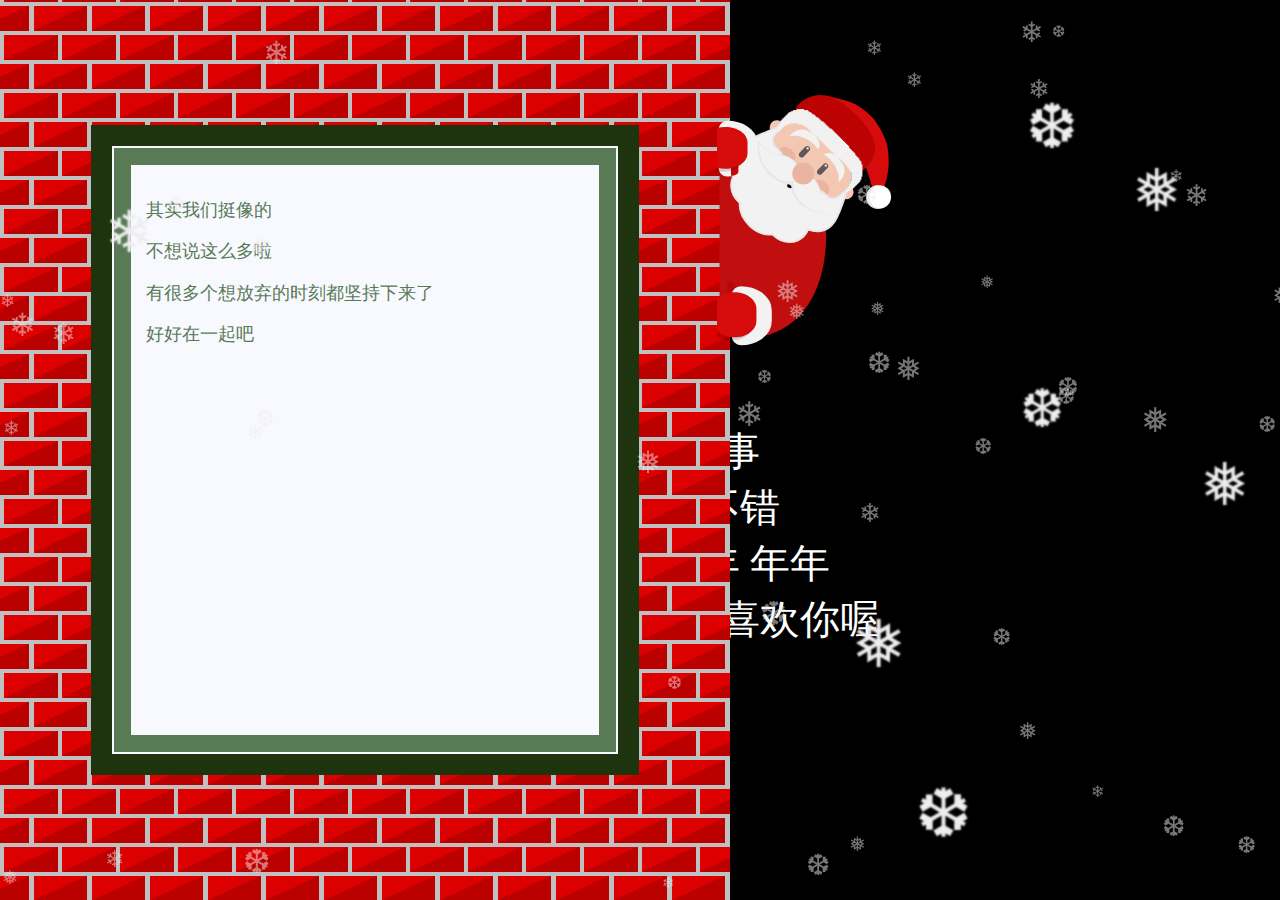
==== commit 5e118d37: "Update index.html" ====
--- a/index.html
+++ b/index.html
@@ -1,23 +1,1382 @@
-<!DOCTYPE html>
-<html lang="en-US">
-  <head>
-    <meta charset="utf-8">
-    <meta name="viewport" content="width=device-width,initial-scale=1">
-    <title>吃和远方Bolg首页</title>
-    <meta name="description" content="吃和远方的前端记录">
-    <link rel="icon" href="/icon.png">
-    
-    <link rel="preload" href="/assets/css/0.styles.3745c988.css" as="style"><link rel="preload" href="/assets/js/app.a1cd01b1.js" as="script"><link rel="preload" href="/assets/js/2.f7bfade3.js" as="script"><link rel="preload" href="/assets/js/5.da2971d6.js" as="script"><link rel="prefetch" href="/assets/js/10.b9b290d2.js"><link rel="prefetch" href="/assets/js/11.e07399c2.js"><link rel="prefetch" href="/assets/js/3.efa86532.js"><link rel="prefetch" href="/assets/js/4.76cd189f.js"><link rel="prefetch" href="/assets/js/6.f4c100ef.js"><link rel="prefetch" href="/assets/js/7.cc3aaa48.js"><link rel="prefetch" href="/assets/js/8.e5b4529a.js"><link rel="prefetch" href="/assets/js/9.c95f65d9.js">
-    <link rel="stylesheet" href="/assets/css/0.styles.3745c988.css">
-  </head>
-  <body>
-    <div id="app" data-server-rendered="true"><div class="theme-container no-sidebar"><header class="navbar"><div class="sidebar-button"><svg xmlns="http://www.w3.org/2000/svg" aria-hidden="true" role="img" viewBox="0 0 448 512" class="icon"><path fill="currentColor" d="M436 124H12c-6.627 0-12-5.373-12-12V80c0-6.627 5.373-12 12-12h424c6.627 0 12 5.373 12 12v32c0 6.627-5.373 12-12 12zm0 160H12c-6.627 0-12-5.373-12-12v-32c0-6.627 5.373-12 12-12h424c6.627 0 12 5.373 12 12v32c0 6.627-5.373 12-12 12zm0 160H12c-6.627 0-12-5.373-12-12v-32c0-6.627 5.373-12 12-12h424c6.627 0 12 5.373 12 12v32c0 6.627-5.373 12-12 12z"></path></svg></div> <a href="/" class="home-link router-link-exact-active router-link-active"><img src="/icon.png" alt="吃和远方Bolg首页" class="logo"> <span class="site-name can-hide">吃和远方Bolg首页</span></a> <div class="links"><div class="search-box"><input aria-label="Search" autocomplete="off" spellcheck="false" value=""> <!----></div> <nav class="nav-links can-hide"><div class="nav-item"><a href="/" class="nav-link router-link-exact-active router-link-active">首页</a></div><div class="nav-item"><div class="dropdown-wrapper"><button type="button" aria-label="分类" class="dropdown-title"><span class="title">分类</span> <span class="arrow right"></span></button> <ul class="nav-dropdown" style="display:none;"><li class="dropdown-item"><!----> <a href="/pages/folder1/test1.html" class="nav-link">技术</a></li><li class="dropdown-item"><!----> <a href="/pages/folder2/test4.html" class="nav-link">生活</a></li></ul></div></div><div class="nav-item"><a href="https://github.com/liguangshuai1997" target="_blank" rel="noopener noreferrer" class="nav-link external">
-  Github
-  <svg xmlns="http://www.w3.org/2000/svg" aria-hidden="true" x="0px" y="0px" viewBox="0 0 100 100" width="15" height="15" class="icon outbound"><path fill="currentColor" d="M18.8,85.1h56l0,0c2.2,0,4-1.8,4-4v-32h-8v28h-48v-48h28v-8h-32l0,0c-2.2,0-4,1.8-4,4v56C14.8,83.3,16.6,85.1,18.8,85.1z"></path> <polygon fill="currentColor" points="45.7,48.7 51.3,54.3 77.2,28.5 77.2,37.2 85.2,37.2 85.2,14.9 62.8,14.9 62.8,22.9 71.5,22.9"></polygon></svg></a></div> <!----></nav></div></header> <div class="sidebar-mask"></div> <aside class="sidebar"><nav class="nav-links"><div class="nav-item"><a href="/" class="nav-link router-link-exact-active router-link-active">首页</a></div><div class="nav-item"><div class="dropdown-wrapper"><button type="button" aria-label="分类" class="dropdown-title"><span class="title">分类</span> <span class="arrow right"></span></button> <ul class="nav-dropdown" style="display:none;"><li class="dropdown-item"><!----> <a href="/pages/folder1/test1.html" class="nav-link">技术</a></li><li class="dropdown-item"><!----> <a href="/pages/folder2/test4.html" class="nav-link">生活</a></li></ul></div></div><div class="nav-item"><a href="https://github.com/liguangshuai1997" target="_blank" rel="noopener noreferrer" class="nav-link external">
-  Github
-  <svg xmlns="http://www.w3.org/2000/svg" aria-hidden="true" x="0px" y="0px" viewBox="0 0 100 100" width="15" height="15" class="icon outbound"><path fill="currentColor" d="M18.8,85.1h56l0,0c2.2,0,4-1.8,4-4v-32h-8v28h-48v-48h28v-8h-32l0,0c-2.2,0-4,1.8-4,4v56C14.8,83.3,16.6,85.1,18.8,85.1z"></path> <polygon fill="currentColor" points="45.7,48.7 51.3,54.3 77.2,28.5 77.2,37.2 85.2,37.2 85.2,14.9 62.8,14.9 62.8,22.9 71.5,22.9"></polygon></svg></a></div> <!----></nav>  <!----> </aside> <main aria-labelledby="main-title" class="home"><header class="hero"><img src="/icon.png" alt="hero"> <h1 id="main-title">吃和远方的前端记录（不是</h1> <p class="description">
-      一点一滴都是进步（不一定
-    </p> <p class="action"><a href="/pages/folder1/test1.html" class="nav-link action-button">马上进入 →</a></p></header> <!----> <div class="theme-default-content custom content__default"></div> <!----></main></div><div class="global-ui"></div></div>
-    <script src="/assets/js/app.a1cd01b1.js" defer></script><script src="/assets/js/2.f7bfade3.js" defer></script><script src="/assets/js/5.da2971d6.js" defer></script>
-  </body>
+<html>
+
+<head>
+  <meta charset="utf-8">
+  <title>简单的CSS圣诞老人滑动面板</title>
+  <script src="./jquery.min.js"></script>
+  <style>
+    #santa {
+      position: absolute;
+      width: 30%;
+      top: 7%;
+      right: 0%;
+      z-index: 1000;
+    }
+
+    #mouth {
+      animation: HoHoHoMouth 6s infinite 6s;
+      -webkit-animation: HoHoHoMouth 6s infinite 6s;
+      opacity: 0;
+    }
+
+    #hohoho1 {
+      animation: HoHoHoText1 6s infinite 6s;
+      -webkit-animation: HoHoHoText1 6s infinite 6s;
+      fill: #fff;
+      stroke: #000000;
+
+      font-size: 50px;
+      font-weight: 700;
+      font-family: Mountains of Christmas;
+      opacity: 0;
+    }
+
+    #hohoho2 {
+      animation: HoHoHoText2 6s infinite 6s;
+      -wbkit-animation: HoHoHotext2 6s infinite 6s;
+      font-size: 55px;
+      font-weight: 700;
+      opacity: 0;
+      font-family: Mountains of Christmas;
+      fill: red;
+      stroke: #000000;
+      stroke-opacity: 0.5;
+    }
+
+    #hohoho3 {
+      animation: HoHoHoText3 6s infinite 6s;
+      -webkit-animation: HoHoHoText3 6s infinite 6s;
+      font-size: 65px;
+      font-weight: 700;
+      opacity: 0;
+      font-family: Mountains of Christmas;
+      fill: #00ff00;
+      stroke: #000000;
+      stroke-opacity: 0.5;
+    }
+
+    @-webkit-keyframes HoHoHoText1 {
+      0% {
+        opacity: 0;
+      }
+
+      30% {
+        opacity: 1;
+      }
+
+      40% {
+        opacity: 0;
+      }
+    }
+
+    @-webkit-keyframes HoHoHoText2 {
+      0% {
+        opacity: 0;
+      }
+
+      50% {
+        opacity: 1;
+      }
+
+      60% {
+        opacity: 0;
+      }
+    }
+
+    @-webkit-keyframes HoHoHoText3 {
+      0% {
+        opacity: 0;
+      }
+
+      70% {
+        opacity: 1;
+      }
+
+      80% {
+        opacity: 0;
+      }
+    }
+
+    @-webkit-keyframes HoHoHoMouth {
+      0% {
+        opacity: 0;
+      }
+
+      30% {
+        opacity: 1;
+      }
+
+      40% {
+        opacity: 0;
+      }
+
+      50% {
+        opacity: 1;
+      }
+
+      60% {
+        opacity: 0;
+      }
+
+      70% {
+        opacity: 1;
+      }
+
+      80% {
+        opacity: 0;
+      }
+    }
+
+    @keyframes HoHoHoText1 {
+      0% {
+        opacity: 0;
+      }
+
+      30% {
+        opacity: 1;
+      }
+
+      40% {
+        opacity: 0;
+      }
+    }
+
+    @keyframes HoHoHoText2 {
+      0% {
+        opacity: 0;
+      }
+
+      50% {
+        opacity: 1;
+      }
+
+      60% {
+        opacity: 0;
+      }
+    }
+
+    @keyframes HoHoHoText3 {
+      0% {
+        opacity: 0;
+      }
+
+      70% {
+        opacity: 1;
+      }
+
+      80% {
+        opacity: 0;
+      }
+    }
+
+    @keyframes HoHoHoMouth {
+      0% {
+        opacity: 0;
+      }
+
+      30% {
+        opacity: 1;
+      }
+
+      40% {
+        opacity: 0;
+      }
+
+      50% {
+        opacity: 1;
+      }
+
+      60% {
+        opacity: 0;
+      }
+
+      70% {
+        opacity: 1;
+      }
+
+      80% {
+        opacity: 0;
+      }
+    }
+
+
+
+
+
+    #Santa_Container {
+      position: absolute;
+      margin-right: -35%
+    }
+
+    #Santa_Slide_Panel {
+      position: absolute;
+      width: 80%;
+      height: 100%;
+      overflow: hidden;
+      margin-left: -55%;
+      -webkit-transition: all 3s ease;
+      transition: all 1000ms ease;
+      cursor: pointer
+    }
+
+    #Santa_Slide_Panel:hover {
+      margin-left: 0%;
+    }
+
+    #Santa_Greeting {
+      position: absolute;
+      top: 0;
+      left: 0;
+      bottom: 0;
+      right: 28.75%;
+      z-index: 100;
+      /* Brick Tiled Background */
+      background-color: silver;
+      background-image: linear-gradient(335deg, #b00 23px, transparent 23px), linear-gradient(155deg, #d00 23px, transparent 23px), linear-gradient(335deg, #b00 23px, transparent 23px), linear-gradient(155deg, #d00 23px, transparent 23px);
+      background-size: 58px 58px;
+      background-position: 0px 2px, 4px 35px, 29px 31px, 34px 6px;
+    }
+
+    .tree {
+      color:#fff;
+      font-size: 40px;
+      position: absolute;
+      left: 50%;
+      transform: translateX(-50%);
+      text-align: center;
+      line-height: 1rem;
+      top: 20%;
+      
+    }
+
+    #Santa_Message {
+      position: absolute;
+      overflow-y: scroll;
+      /* has to be scroll, not auto */
+      -webkit-overflow-scrolling: touch;
+      /* Accelerates Overflow Scrolling on IOS */
+
+      padding: 15px;
+      margin: auto;
+      position: absolute;
+      top: 0;
+      left: 0;
+      bottom: 0;
+      right: 0;
+      height: 60%;
+      width: 60%;
+
+
+
+      box-shadow: 0 0 0 15px #587A55, 0 0 0 17px #587A55, 0 0 0 19px ghostwhite, 0 0 0 26px #1E340E, 0 0 0 40px #1E340E;
+      background: ghostwhite;
+
+    }
+
+    #Santa_Message p {
+      font-family: 'Linden Hill', serif;
+      font-size: 110%;
+      color: #587A55;
+    }
+
+    /* ANIMATIONS */
+
+    .UpDown_1 {
+      animation: bottom_animation 6s infinite;
+      -webkit-animation: bottom_animation 6s infinite;
+      -webkit-animation-delay: 1s;
+      animation-delay: 1s;
+    }
+
+    .eyesandbrow {
+      animation: bottom_animation 6s infinite;
+      -webkit-animation: bottom_animation 6s infinite;
+      -webkit-animation-delay: 2s;
+      animation-delay: 2s;
+    }
+
+    .shizzle-animated {
+      visibility: visible !important;
+      -webkit-animation-fill-mode: both;
+      animation-fill-mode: both;
+      -webkit-animation-duration: 1s;
+      animation-duration: 1s;
+      -webkit-backface-visibility: visible !important;
+      backface-visibility: visible !important;
+    }
+
+    .Santa_Climbing_Chimney {
+      -webkit-animation-name: Santa_Climbing_Chimney;
+      animation-name: Santa_Climbing_Chimney;
+      animation-duration: 3s;
+      -webkit-animation-duration: 3s;
+      animation-duration: 3s;
+    }
+
+    @-webkit-keyframes Santa_Climbing_Chimney {
+      0% {
+        -webkit-transform: translateY(200%);
+      }
+
+      50% {
+        opacity: 0.7;
+        -webkit-transform: translateY(100%) rotate(-7deg);
+      }
+
+      75% {
+        -webkit-transform: translateY(50%) rotate(7deg);
+      }
+
+      100% {
+        opacity: 1;
+        -webkit-transform: translateY(0) rotate(0deg);
+      }
+    }
+
+    @keyframes Santa_Climbing_Chimney {
+      0% {
+        transform: translateY(200%);
+      }
+
+      50% {
+        opacity: 0.7;
+        transform: translateY(100%) rotate(-7deg);
+      }
+
+      75% {
+        transform: translateY(50%) rotate(7deg);
+      }
+
+      100% {
+        opacity: 1;
+        transform: translateY(0) rotate(0deg);
+      }
+    }
+
+    .slideScaleUpIn {
+      -webkit-animation-delay: 1s;
+      animation-duration: 1s;
+      -webkit-animation-duration: 3s;
+      -webkit-animation-delay: 3s;
+      animation-duration: 3s;
+      -webkit-animation-name: slideScaleUpIn;
+      animation-name: slideScaleUpIn;
+    }
+
+    @-webkit-keyframes slideScaleUpIn {
+      0% {
+        opacity: 0;
+        -webkit-transform: translateY(-2000px) scale(.1);
+      }
+
+      80% {
+        opacity: 1;
+        -webkit-transform: scale(.8);
+      }
+    }
+
+    @keyframes slideScaleUpIn {
+      0% {
+        opacity: 0;
+        transform: translateY(-2000px) scale(.1);
+      }
+
+      80% {
+        opacity: 1;
+        transform: scale(.8);
+      }
+    }
+
+
+    @keyframes bottom_animation {
+      0% {
+        transform: rotate(0deg);
+      }
+
+      25% {
+        transform: rotate(2deg);
+      }
+
+      50% {
+        transform: rotate(0deg);
+      }
+
+      75% {
+        transform: rotate(2deg);
+      }
+
+      100% {
+        transform: rotate(0deg);
+      }
+    }
+
+    @-webkit-keyframes bottom_animation {
+      0% {
+        transform: rotate(0deg);
+      }
+
+      25% {
+        transform: rotate(2deg);
+      }
+
+      50% {
+        transform: rotate(0deg);
+      }
+
+      75% {
+        transform: rotate(2deg);
+      }
+
+      100% {
+        transform: rotate(0deg);
+      }
+    }
+
+    /* SVG DEFAULT STYLING FROM ILLUSTRATOR */
+    .santa-0 {
+      fill: #C10E0E;
+    }
+
+    .santa-1 {
+      fill: #F4C7B3;
+    }
+
+    .santa-2 {
+      opacity: 0.2;
+    }
+
+    .cheeks {
+      fill: #EAB5A0;
+    }
+
+    .santa-4 {
+      fill: #F2F2F2;
+      stroke: #E6E6E6;
+      stroke-width: 1.8489;
+      stroke-miterlimit: 10;
+    }
+
+    .santa-5 {
+      fill: none;
+    }
+
+    .santa-6 {
+      fill: #F2F2F2;
+    }
+
+    .santa-7 {
+      fill: #E6E6E6;
+    }
+
+    .santa-white {
+      fill: #FFFFFF;
+    }
+
+    .nose {
+      fill: #EAB5A0;
+    }
+
+    .santa-11 {
+      fill: #5E5958;
+    }
+
+    .eyeball {
+      fill: #F9F5F4;
+    }
+
+    .santa-13 {
+      fill: #D60B0B;
+    }
+
+    .santa-14 {
+      fill: #BC0202;
+    }
+
+    .santa-15 {
+      fill: #C6C6C6;
+    }
+
+    .santa-16 {
+      fill: none;
+      stroke: #F2F2F2;
+      stroke-width: 16.7815;
+      stroke-linecap: round;
+      stroke-miterlimit: 10;
+    }
+
+    .santa-17 {
+      fill: #C40808;
+    }
+
+    .santa-18 {
+      opacity: 0.15;
+    }
+
+    .santa-19 {
+      fill: #B50808;
+    }
+
+    .santa-20 {
+      fill: none;
+      stroke: #F2F2F2;
+      stroke-width: 17.3975;
+      stroke-linecap: round;
+      stroke-miterlimit: 10;
+    }
+
+
+    /* WebKit Scrollbar Styling */
+
+    ::-webkit-scrollbar {
+      width: 15px;
+    }
+
+    ::-webkit-scrollbar-track {
+      -webkit-box-shadow: inset 0 0 4px rgba(0, 0, 0, 0.3);
+      border-radius: 8px;
+    }
+
+    ::-webkit-scrollbar-thumb {
+      border-radius: -10%;
+      background-color: rgba(0, 62, 9, 1.00);
+    }
+
+
+    /* Page Stuff */
+    html,
+    body {
+      width: 100%;
+      height: 100%;
+      margin: 0;
+    }
+
+    body,
+    html {
+      background-color: #000;
+      color: #fff;
+      width: 100%;
+      height: 100%;
+      margin: 0;
+      padding: 0;
+      overflow: hidden;
+    }
+  </style>
+</head>
+
+<body style="">
+  <div class="tree">
+    <p>我</p>
+    <p>祝你</p>
+    <p>圣诞节</p>
+    <p>平安快乐</p>
+    <p>也没有什么事</p>
+    <p>今天的天气不错</p>
+    <p>想和你今年 明年 年年</p>
+    <p>汇报一下今天我也喜欢你喔</p>
+    <p>周李</p>
+    <p>剑富</p>
+    <p>英贵</p>
+    <p></p>
+  </div>
+  <div id="Santa_Slide_Panel" onclick="void(0)">
+    <svg version="1.1" id="santa" viewBox="0 0 300 300" class="shizzle-animated Santa_Climbing_Chimney">
+      <g id="Santa_Claus">
+        <g id="head">
+          <path id="body" class="santa-0" d="M42.4,74.5c0,0,12.1,10.3,15,14.9c13.8,21.9,48.9,73,48.9,73s7,83.1-56.5,103.4l-47.3-5.6V70.5
+		L42.4,74.5z"></path>
+          <path id="right_ear" class="santa-1" d="M132.2,130c-2.1,3.2-6.4,4-9.6,1.9l-0.4-0.2c-3.2-2.1-4-6.4-1.9-9.6l0,0
+		c2.1-3.2,6.4-4,9.6-1.9l0.4,0.2C133.5,122.6,134.3,126.9,132.2,130L132.2,130z"></path>
+          <path id="left_ear" class="santa-1" d="M64.6,66.9c-2.1,3.2-6.4,4-9.6,1.9l-0.4-0.2c-3.2-2.1-4-6.4-1.9-9.6l0,0
+		c2.1-3.2,6.4-4,9.5-1.9l0.4,0.2C65.8,59.5,66.7,63.7,64.6,66.9L64.6,66.9z"></path>
+          <path id="face_back" class="santa-1 UpDown_1" d="M125.4,96.4L90,62.5c-7.9-7.6-21.8-6-27.7,0.2c0,0,0,0-3,3.6c-3.3,4-8.1,10.8-9.2,14.2
+		l61.5,55.8c5.2-3.4,10.4-8.1,13.8-11.3c2.3-2.2,1.1-1,1.1-1C132.3,117.8,133.4,104,125.4,96.4z"></path>
+          <g id="cheeks" class="UpDown_1">
+            <g class="left_cheek">
+              <g>
+                <ellipse transform="matrix(0.6666 -0.7454 0.7454 0.6666 -44.3544 80.8524)" class="cheeks" cx="68.2"
+                  cy="90" rx="7.1" ry="9.6"></ellipse>
+              </g>
+            </g>
+            <g class="right_cheek">
+              <g>
+                <path class="cheeks" d="M108.3,128c-2.6,2.9-7.8,2.5-11.7-0.9c-3.8-3.4-4.8-8.6-2.2-11.5c2.6-2.9,7.8-2.5,11.7,0.9
+					S111,125,108.3,128z"></path>
+              </g>
+            </g>
+          </g>
+          <path id="beard" class="santa-4 UpDown_1" d="M117.9,131c-7.2,3.7-11.6-2.4-11.6-2.4c-6-5.8-10.2-6.7-17.2-4.4c1.8-6.3,0.4-13.4-4.1-19l0.1-0.1
+		c-0.4-0.3-0.7-0.7-1.1-1c-0.3-0.4-0.7-0.7-1-1l-0.1,0.1c-5.8-4.2-13-5.3-19.2-3.2c2-7.1,0.9-11.2-5.2-17c0,0-6.3-4.2-3-11.5
+		c0.4-0.8,8-10,8-10s-28.7,9.7-34,16.1l0,0c-0.4,0.3-0.7,0.7-1.1,1c-5.9,6.2-6.8,15.4-2.8,23.1c-2.4,1-4.6,2.5-6.5,4.4
+		c-7.6,7.9-6.9,20.9,1.6,29c0.5,0.5,1,0.9,1.5,1.3c-0.7,8.5,2.5,15.4,9.6,22.5l0,0c0.2,0.2,0.3,0.3,0.5,0.5c0.1,0.1,0.2,0.2,0.3,0.3
+		l0,0c7.4,6.8,13.4,8.6,21.8,7.6c0.4,0.5,0.9,1,1.4,1.5c8.5,8.1,21.5,8.2,29.1,0.3c1.9-2,3.3-4.3,4.1-6.7c7.8,3.6,17,2.3,22.9-3.9
+		c0.3-0.4,0.7-0.7,1-1.1l0,0c6.2-5.6,14.5-34.7,14.5-34.7S118.7,130.6,117.9,131z"></path>
+          <g id="mustache" class="UpDown_1">
+            <path class="santa-6" d="M113.5,149.5c-2.6-0.9-5.5-5.2-9.6-10.2c-4-5-0.4-13.2-6.9-22.6c-5.3-7.6-13.7-7.8-16.7-7.6
+			c0-3.9-1-10.4-7.1-14.9c-9.2-6.8-17.5-3.4-22.4-7.6s-9.1-7.2-9.9-9.9S38.8,88.3,44.7,99c3.3,6,16.7,22.2,29.4,17.4
+			c-3.8,11.1,8.4,22.6,14.1,25.6C95.1,145.7,116.1,150.4,113.5,149.5z"></path>
+            <path class="santa-7" d="M113.5,149.5c-1.1-0.4-2.1-1.2-2.9-2.1c-0.9-0.8-1.6-1.8-2.4-2.7l-4.5-5.6c-0.8-0.9-1.3-2.1-1.6-3.3
+			c-0.4-1.2-0.5-2.4-0.7-3.6c-0.3-2.4-0.6-4.7-1.1-7c-0.1-0.6-0.3-1.1-0.5-1.7l-0.6-1.6l-0.7-1.6l-0.8-1.5c-0.3-0.5-0.6-1-0.9-1.5
+			l-0.2-0.4l-0.3-0.3l-0.6-0.7c-0.4-0.5-0.8-0.8-1.1-1.3c-0.4-0.4-0.8-0.8-1.3-1.1c-0.9-0.7-1.8-1.3-2.9-1.8c-1-0.5-2.1-0.9-3.2-1.2
+			c-2.2-0.6-4.5-0.9-6.8-0.7h-0.8V109c0-2.3-0.3-4.7-1.1-6.9c-0.8-2.2-2-4.2-3.6-5.9c-0.4-0.4-0.8-0.8-1.3-1.2l-0.7-0.6l-0.7-0.5
+			c-1-0.7-2-1.3-3-1.8c-2.1-1.1-4.4-1.8-6.8-2.2c-2.4-0.4-4.8-0.6-7.2-1.1c-1.2-0.3-2.4-0.6-3.5-1.3s-1.9-1.5-2.9-2.3
+			c-1.8-1.5-3.7-3-5.5-4.7c-0.9-0.8-1.8-1.7-2.4-2.9c-0.2-0.3-0.3-0.6-0.4-0.9v-0.1v-0.1l0,0c0,0,0,0.1,0.2,0.1s0.3-0.1,0.3-0.1l0,0
+			v0.1c-0.1,0.5-0.2,1.1-0.2,1.7c-0.1,2.4,0.1,4.8,0.4,7.1c0.4,2.4,0.9,4.7,1.6,6.9c0.7,2.3,1.6,4.4,2.8,6.4c1.2,2,2.7,3.9,4.2,5.7
+			c1.6,1.8,3.2,3.5,5,5s3.7,2.9,5.7,4.1c2,1.1,4.2,2,6.4,2.3c1.1,0.2,2.2,0.2,3.4,0.1c1.1-0.1,2.2-0.4,3.3-0.8l1.8-0.6l-0.4,2.2
+			l-0.4,1.6c-0.2,0.5-0.1,1.1-0.2,1.7s0,1.1,0,1.7c0,0.3,0,0.6,0.1,0.9l0.2,0.8c0.1,0.6,0.2,1.1,0.4,1.7c0.2,0.5,0.3,1.1,0.6,1.6
+			c0.2,0.5,0.4,1.1,0.7,1.6l0.8,1.6c0.6,1,1.3,2,2,2.9c0.3,0.5,0.7,0.9,1.1,1.4s0.8,0.9,1.2,1.3c0.8,0.9,1.7,1.7,2.5,2.5
+			c0.9,0.8,1.8,1.6,2.8,2.3c1,0.7,2,1.3,3,1.8c1.1,0.5,2.2,1,3.3,1.4c2.3,0.9,4.6,1.6,6.9,2.4c2.3,0.7,4.7,1.4,7,2
+			c1.2,0.3,2.4,0.6,3.5,0.9l1.8,0.4l0.9,0.2L113.5,149.5l0.2-0.1l0,0l0,0v0.1l0,0C113.6,149.6,113.5,149.6,113.5,149.5L113.5,149.5z
+			 M113.5,149.4c0.1,0,0.1,0,0.2,0.1l0,0v0.1h-0.1h-0.1h-0.1l-0.5-0.1l-0.9-0.2l-1.8-0.4l-3.6-0.8c-2.4-0.6-4.7-1.2-7.1-1.8
+			c-2.4-0.6-4.7-1.3-7-2.1c-1.2-0.4-2.3-0.8-3.5-1.3c-1.1-0.5-2.3-1.1-3.3-1.8c-1.1-0.7-2-1.4-3-2.2c-1-0.8-1.9-1.6-2.7-2.5
+			c-0.4-0.4-0.9-0.9-1.3-1.4s-0.8-0.9-1.2-1.4c-0.8-1-1.5-2-2.2-3.1l-0.9-1.6c-0.3-0.6-0.5-1.1-0.8-1.7s-0.4-1.2-0.6-1.8
+			c-0.2-0.6-0.4-1.2-0.5-1.9l-0.2-0.9c0-0.3,0-0.6-0.1-1c0-0.6-0.1-1.3,0-1.9s0.1-1.3,0.2-1.9l0.5-1.9l1.3,1.2
+			c-1.2,0.4-2.5,0.7-3.8,0.9c-1.3,0.1-2.6,0-3.9-0.1c-1.3-0.2-2.5-0.6-3.7-1c-1.2-0.5-2.3-1-3.4-1.6c-2.2-1.2-4.2-2.7-6-4.4
+			c-1.8-1.6-3.6-3.4-5.1-5.3c-1.6-1.9-3.1-3.8-4.3-6s-2.1-4.5-2.8-6.8c-0.7-2.4-1.2-4.8-1.4-7.2c-0.3-2.4-0.4-4.9-0.2-7.3
+			c0.1-0.6,0.1-1.2,0.3-1.9c0-0.1,0.1-0.2,0.1-0.3c0-0.1,0.1-0.1,0.1-0.2c0-0.1,0.2-0.2,0.5-0.2c0.3,0.1,0.3,0.2,0.4,0.3
+			c0,0.1,0.1,0.1,0.1,0.2c0,0.1,0,0.1,0,0.1v0.1c0.1,0.3,0.2,0.5,0.3,0.8c0.5,1,1.3,1.9,2.2,2.7c1.7,1.7,3.6,3.2,5.4,4.8
+			c0.9,0.8,1.8,1.6,2.8,2.2c1,0.6,2.1,1,3.3,1.3c2.3,0.5,4.7,0.7,7.1,1.1c2.4,0.4,4.8,1.1,7,2.1c1.1,0.5,2.2,1.1,3.2,1.8l0.8,0.5
+			l0.8,0.6c0.5,0.4,0.9,0.8,1.4,1.2c1.8,1.7,3.2,3.9,4.1,6.2c0.9,2.3,1.4,4.8,1.4,7.3l-0.8-0.8c2.5-0.2,5,0,7.4,0.7
+			c1.2,0.3,2.4,0.8,3.5,1.3s2.1,1.3,3.1,2.1c0.5,0.4,0.9,0.8,1.4,1.3c0.4,0.5,0.9,0.9,1.2,1.4l0.5,0.7l0.3,0.4l0.2,0.4
+			c0.3,0.5,0.7,1,0.9,1.6l0.8,1.7l0.7,1.7l0.5,1.8c0.1,0.6,0.3,1.2,0.4,1.8c0.2,1.2,0.4,2.4,0.5,3.6s0.2,2.4,0.3,3.6
+			c0.1,1.2,0.2,2.4,0.5,3.5c0.3,1.1,0.7,2.2,1.4,3.2c0.7,0.9,1.4,1.9,2.1,2.8l2.2,2.8c0.7,0.9,1.5,1.8,2.3,2.7
+			C111.5,148.2,112.4,149,113.5,149.4L113.5,149.4z"></path>
+          </g>
+          <path class="santa-white" d="M68.2,85.1"></path>
+          <g id="nose">
+            <circle class="nose" cx="84.2" cy="107.9" r="10.7"></circle>
+          </g>
+          <g id="face">
+            <g id="eye_brows">
+              <g id="left_brow" class="eyesandbrow">
+                <path class="santa-6" d="M99,84.3c0,0,6.4-9.6-10.5-18.1c-9.7-4.9-17.8,5.2-17.8,5.2S86.7,67.4,99,84.3z">
+                </path>
+              </g>
+              <g id="right_brow" class="eyesandbrow">
+                <path class="santa-6" d="M104.4,89.4c0,0,9.3-6.9,18.6,9.6c5.3,9.5-4.3,18-4.3,18S121.8,101,104.4,89.4z">
+                </path>
+              </g>
+            </g>
+            <g id="eyes">
+              <g id="left_eye">
+                <path id="left_eye_1_" class="santa-11 " d="M84.6,91.5c-1,1.1-2.8,1.1-3.9,0.1l0,0c-1.1-1-1.1-2.8-0.1-3.9l5.6-5.8
+					c1-1.1,2.8-1.1,3.9-0.1l0,0c1.1,1,1.1,2.8,0.1,3.9L84.6,91.5z"></path>
+                <circle id="left_eyeball" class="eyeball eyesandbrow" cx="88.5" cy="83.4" r="1.1"></circle>
+              </g>
+              <g id="right_eye">
+                <path id="right_eye_1_" class="santa-11 " d="M102.3,108.4c-1,1.1-2.8,1.1-3.9,0.1l0,0c-1.1-1-1.1-2.8-0.1-3.9l5.6-5.8
+					c1-1.1,2.8-1.1,3.9-0.1l0,0c1.1,1,1.1,2.8,0.1,3.9L102.3,108.4z"></path>
+                <circle id="right_eyeball" class="eyeball eyesandbrow" cx="106.2" cy="100.3" r="1.1"></circle>
+              </g>
+            </g>
+          </g>
+          <g id="hat" class="UpDown_1">
+            <path class="santa-13" d="M105.3,31.6c0,0,20.8,4.7,27.5,7.6c6.7,3,17.4,10.6,22.4,18.3c7.8,12,12.9,20.6,12.5,40.5
+			c-0.1,5.6-1.6,16.9-6.3,28.6l-8.9-0.1c0,0-0.8-7.3-8.4-28.4"></path>
+            <path class="santa-14"
+              d="M139.6,107.5c0,0,20.2-13.9,13.9-31.7c-6.5-18.6-37.8-49.3-57.9-44C75.5,37,75.2,50.3,75.2,50.3"></path>
+            <g>
+              <circle class="santa-white" cx="158.5" cy="130.8" r="11.5"></circle>
+              <g>
+                <path class="santa-white" d="M157.1,119.4c0,0-9.3,1-9.8,10.8c-0.5,11.3,11,12.1,11,12.1"></path>
+                <path class="santa-7" d="M157.1,119.4c0,0-0.5,0.2-1.4,0.6c-0.8,0.4-2,1-3.1,2s-2.2,2.3-2.9,3.9c-0.3,0.8-0.6,1.7-0.7,2.6
+					c-0.1,0.5-0.1,0.9-0.2,1.4v0.4v0.3c0,0.3,0,0.5,0,0.8c0,0.9,0.2,1.9,0.4,2.7c0.2,0.9,0.6,1.7,1,2.5c0.9,1.5,2.2,2.7,3.4,3.5
+					c1.3,0.8,2.5,1.4,3.3,1.7c0.9,0.3,1.4,0.5,1.4,0.5s-0.5,0.1-1.5,0.1s-2.4-0.2-4-0.8c-0.8-0.3-1.7-0.7-2.5-1.3
+					c-0.8-0.6-1.6-1.3-2.3-2.2c-0.7-0.9-1.2-2-1.6-3.1c-0.4-1.1-0.5-2.3-0.6-3.5c0-0.3,0-0.5,0-0.8v-0.5v-0.4c0-0.6,0.1-1.2,0.3-1.7
+					c0.2-1.1,0.6-2.2,1.2-3.2c0.5-1,1.2-1.8,2-2.5c0.7-0.7,1.6-1.2,2.3-1.6c1.5-0.8,2.9-1.1,3.9-1.1
+					C156.6,119.4,157.1,119.4,157.1,119.4z"></path>
+              </g>
+            </g>
+            <image style="overflow:visible;enable-background:new    ;" width="84" height="82" xlink:href="[data-uri]
+[base64]
+[base64]
+[base64]
+[base64]
+[base64]
+[base64]
+[base64]
+[base64]
+[base64]" transform="matrix(1 0 0 1 58 45)">
+            </image>
+          </g>
+          <g class="UpDown_1">
+            <path id="mouth" d="M72.4,118.4c1.8,1.4,2.6,3.7,1.7,4.9l0,0c-0.9,1.2-3.4,1.1-5.2-0.2l0,0c-1.8-1.4-2.6-3.7-1.7-4.9l0,0
+		C68.1,116.9,70.4,116.9,72.4,118.4L72.4,118.4z"></path>
+            <path id="mouth_2" d="M71.5,119.1c1.1,0.8,1.7,2.2,1.2,2.8l0,0c-0.5,0.7-1.9,0.5-3-0.3l0,0c-1.1-0.8-1.7-2.2-1.2-2.8l0,0
+		C69,118.1,70.3,118.1,71.5,119.1L71.5,119.1z"></path>
+          </g>
+          <g id="hand_top">
+            <path class="santa-16" d="M9.9,64.9L9.9,64.9c11.9,0,21.5,6.2,21.5,13.9v9.7c0,7.7-9.6,13.9-21.5,13.9l0,0">
+            </path>
+            <g>
+              <path class="santa-17" d="M13.7,91.4L13.7,91.4c4,0,7.2,1.9,7.2,4.2V106c0,2.3-3.2,4.2-7.2,4.2l0,0"></path>
+              <g>
+                <g class="santa-18">
+                  <path d="M26.8,91.1c0,8.4-9.6,15.1-21.5,15.1l0,0c-11.9,0-21.5-6.8-21.5-15.1V80.5c0-8.4,9.6-15.1,21.5-15.1l0,0
+						c11.9,0,21.5,6.8,21.5,15.1V91.1z"></path>
+                </g>
+                <g>
+                  <path class="santa-13" d="M29.8,88.1c0,8.4-9.6,15.1-21.5,15.1l0,0c-11.9,0-21.5-6.8-21.5-15.1V77.5c0-8.4,9.6-15.1,21.5-15.1l0,0
+						c11.9,0,21.5,6.8,21.5,15.1V88.1z"></path>
+                </g>
+              </g>
+            </g>
+          </g>
+          <g id="hand_bottom">
+            <path class="santa-19" d="M10.2,212.9L10.2,212.9c4,0,7.2,1.9,7.2,4.2v10.4c0,2.3-3.2,4.2-7.2,4.2l0,0"></path>
+            <g>
+              <path class="santa-20"
+                d="M23.2,226.7L23.2,226.7c12,0,21.6,6.7,21.6,14.9V252c0,8.2-9.7,14.9-21.6,14.9l0,0"></path>
+              <g>
+                <g class="santa-18">
+                  <path d="M35.5,254.6c0,9-9.7,16.3-21.6,16.3l0,0c-12,0-21.6-7.3-21.6-16.3v-11.4c0-9,9.7-16.3,21.6-16.3l0,0
+						c12,0,21.6,7.3,21.6,16.3V254.6z"></path>
+                </g>
+                <g>
+                  <path class="santa-13" d="M38.5,251.6c0,9-9.7,16.3-21.6,16.3l0,0c-12,0-21.6-7.3-21.6-16.3v-11.4c0-9,9.7-16.3,21.6-16.3l0,0
+						c12,0,21.6,7.3,21.6,16.3V251.6z"></path>
+                </g>
+              </g>
+            </g>
+          </g>
+        </g>
+      </g>
+      <text id="hohoho1" transform="matrix(1.2043 0 0 1 198.0001 35.0002)" class="hohoho1">周</text>
+      <text id="hohoho2" transform="matrix(1.2043 0 0 1 232.7998 81.4999)" class="hohoho2">剑</text>
+      <text id="hohoho3" transform="matrix(1.2043 0 0 1 207.001 145.2382)" class="hohoho3">英</text>
+    </svg>
+    <div id="Santa_Greeting">
+      <div id="Santa_Message">
+        <p>其实我们挺像的</p>
+        <p>不想说这么多啦</p>
+        <p>有很多个想放弃的时刻都坚持下来了</p>
+        <p>好好在一起吧</p>
+      </div>
+
+    </div>
+
+  </div>
+
+
+  <script>
+    // JS snow.  I always liked the look of Zach's snow.
+
+
+    (function ($) {
+      //
+      // Zachary Johnson
+      // December 2009
+      //
+
+      var ww = 0;
+      var wh = 0;
+      var maxw = 0;
+      var minw = 0;
+      var maxh = 0;
+      var textShadowSupport = true;
+      var xv = 0;
+      var snowflakes = ["\u2744", "\u2745", "\u2746"];
+      var prevTime;
+      var absMax = 200;
+      var flakeCount = 0;
+
+      $(init);
+
+      function init() {
+        var detectSize = function () {
+          ww = $(window).width();
+          wh = $(window).height();
+
+          maxw = ww + 300;
+          minw = -300;
+          maxh = wh + 300;
+        };
+
+        detectSize();
+
+        $(window).resize(detectSize);
+
+        if (!$('body').css('textShadow')) {
+          textShadowSupport = false;
+        }
+
+        /* Should work in Windows 7 /*
+        if (/windows/i.test(navigator.userAgent))
+        {
+            snowflakes = ['*']; // Windows sucks and doesn't have Unicode chars installed
+            //snowflakes = ['T']; //No FF support for Wingdings
+        }
+        */
+
+        // FF seems to just be able to handle like 50... 25 with rotation
+        // Safari seems fine with 150+... 75 with rotation
+        var i = 50;
+        while (i--) {
+          addFlake(true);
+        }
+
+        prevTime = new Date().getTime();
+        setInterval(move, 50);
+      }
+
+      function addFlake(initial) {
+        flakeCount++;
+
+        var sizes = [{
+          r: 1.0,
+          css: {
+            fontSize: 15 + Math.floor(Math.random() * 20) + 'px',
+            textShadow: '9999px 0 0 rgba(238, 238, 238, 0.5)'
+          },
+          v: 2
+        },
+        {
+          r: 0.6,
+          css: {
+            fontSize: 50 + Math.floor(Math.random() * 20) + 'px',
+            textShadow: '9999px 0 2px #eee'
+          },
+          v: 6
+        },
+        {
+          r: 0.2,
+          css: {
+            fontSize: 90 + Math.floor(Math.random() * 30) + 'px',
+            textShadow: '9999px 0 6px #eee'
+          },
+          v: 12
+        },
+        {
+          r: 0.1,
+          css: {
+            fontSize: 150 + Math.floor(Math.random() * 50) + 'px',
+            textShadow: '9999px 0 24px #eee'
+          },
+          v: 20
+        }
+        ];
+
+        var $nowflake = $('<span class="winternetz">' + snowflakes[Math.floor(Math.random() * snowflakes.length)] + '</span>').css({
+          /*fontFamily: 'Wingdings',*/
+          color: '#eee',
+          display: 'block',
+          position: 'fixed',
+          background: 'transparent',
+          width: 'auto',
+          height: 'auto',
+          margin: '0',
+          padding: '0',
+          textAlign: 'left',
+          zIndex: 9999
+        });
+
+        if (textShadowSupport) {
+          $nowflake.css('textIndent', '-9999px');
+        }
+
+        var r = Math.random();
+
+        var i = sizes.length;
+
+        var v = 0;
+
+        while (i--) {
+          if (r < sizes[i].r) {
+            v = sizes[i].v;
+            $nowflake.css(sizes[i].css);
+            break;
+          }
+        }
+
+        var x = (-300 + Math.floor(Math.random() * (ww + 300)));
+
+        var y = 0;
+        if (typeof initial == 'undefined' || !initial) {
+          y = -300;
+        } else {
+          y = (-300 + Math.floor(Math.random() * (wh + 300)));
+        }
+
+        $nowflake.css({
+          left: x + 'px',
+          top: y + 'px'
+        });
+
+        $nowflake.data('x', x);
+        $nowflake.data('y', y);
+        $nowflake.data('v', v);
+        $nowflake.data('half_v', Math.round(v * 0.5));
+
+        $('body').append($nowflake);
+      }
+
+      function move() {
+        if (Math.random() > 0.8) {
+          xv += -1 + Math.random() * 2;
+
+          if (Math.abs(xv) > 3) {
+            xv = 3 * (xv / Math.abs(xv));
+          }
+        }
+
+        // Throttle code
+        var newTime = new Date().getTime();
+        var diffTime = newTime - prevTime;
+        prevTime = newTime;
+
+        if (diffTime < 55 && flakeCount < absMax) {
+          addFlake();
+        } else if (diffTime > 150) {
+          $('span.winternetz:first').remove();
+          flakeCount--;
+        }
+
+        $('span.winternetz').each(
+          function () {
+            var x = $(this).data('x');
+            var y = $(this).data('y');
+            var v = $(this).data('v');
+            var half_v = $(this).data('half_v');
+
+            y += v;
+
+            x += Math.round(xv * v);
+            x += -half_v + Math.round(Math.random() * v);
+
+            // because flakes are rotating, the origin could be +/- the size of the flake offset
+            if (x > maxw) {
+              x = -300;
+            } else if (x < minw) {
+              x = ww;
+            }
+
+            if (y > maxh) {
+              $(this).remove();
+              flakeCount--;
+
+              addFlake();
+            } else {
+              $(this).data('x', x);
+              $(this).data('y', y);
+
+              $(this).css({
+                left: x + 'px',
+                top: y + 'px'
+              });
+
+              // only spin biggest three flake sizes
+              if (v >= 6) {
+                $(this).animate({
+                  rotate: '+=' + half_v + 'deg'
+                }, 0);
+              }
+            }
+          }
+        );
+      }
+    })(jQuery);</script>
+
+
+
+  <span class="winternetz"
+    style="color: rgb(238, 238, 238); display: block; position: fixed; background: transparent; width: auto; height: auto; margin: 0px; padding: 0px; text-align: left; z-index: 9999; text-indent: -9999px; font-size: 34px; text-shadow: rgba(238, 238, 238, 0.5) 9999px 0px 0px; left: 283px; top: 1448px;">❅</span><span
+    class="winternetz"
+    style="color: rgb(238, 238, 238); display: block; position: fixed; background: transparent; width: auto; height: auto; margin: 0px; padding: 0px; text-align: left; z-index: 9999; text-indent: -9999px; font-size: 17px; text-shadow: rgba(238, 238, 238, 0.5) 9999px 0px 0px; left: 723px; top: 1432px;">❆</span><span
+    class="winternetz"
+    style="color: rgb(238, 238, 238); display: block; position: fixed; background: transparent; width: auto; height: auto; margin: 0px; padding: 0px; text-align: left; z-index: 9999; text-indent: -9999px; font-size: 33px; text-shadow: rgba(238, 238, 238, 0.5) 9999px 0px 0px; left: -152px; top: 2005px;">❆</span><span
+    class="winternetz"
+    style="color: rgb(238, 238, 238); display: block; position: fixed; background: transparent; width: auto; height: auto; margin: 0px; padding: 0px; text-align: left; z-index: 9999; text-indent: -9999px; font-size: 29px; text-shadow: rgba(238, 238, 238, 0.5) 9999px 0px 0px; left: 1208px; top: 1703px;">❅</span><span
+    class="winternetz"
+    style="color: rgb(238, 238, 238); display: block; position: fixed; background: transparent; width: auto; height: auto; margin: 0px; padding: 0px; text-align: left; z-index: 9999; text-indent: -9999px; font-size: 32px; text-shadow: rgba(238, 238, 238, 0.5) 9999px 0px 0px; left: 925px; top: 1389px;">❅</span><span
+    class="winternetz"
+    style="color: rgb(238, 238, 238); display: block; position: fixed; background: transparent; width: auto; height: auto; margin: 0px; padding: 0px; text-align: left; z-index: 9999; text-indent: -9999px; font-size: 15px; text-shadow: rgba(238, 238, 238, 0.5) 9999px 0px 0px; left: -275px; top: 1260px;">❄</span><span
+    class="winternetz"
+    style="color: rgb(238, 238, 238); display: block; position: fixed; background: transparent; width: auto; height: auto; margin: 0px; padding: 0px; text-align: left; z-index: 9999; text-indent: -9999px; font-size: 20px; text-shadow: rgba(238, 238, 238, 0.5) 9999px 0px 0px; left: 1244px; top: 1258px;">❄</span><span
+    class="winternetz"
+    style="color: rgb(238, 238, 238); display: block; position: fixed; background: transparent; width: auto; height: auto; margin: 0px; padding: 0px; text-align: left; z-index: 9999; text-indent: -9999px; font-size: 23px; text-shadow: rgba(238, 238, 238, 0.5) 9999px 0px 0px; left: 133px; top: 1256px;">❄</span><span
+    class="winternetz"
+    style="color: rgb(238, 238, 238); display: block; position: fixed; background: transparent; width: auto; height: auto; margin: 0px; padding: 0px; text-align: left; z-index: 9999; text-indent: -9999px; font-size: 15px; text-shadow: rgba(238, 238, 238, 0.5) 9999px 0px 0px; left: -173px; top: 1252px;">❄</span><span
+    class="winternetz"
+    style="color: rgb(238, 238, 238); display: block; position: fixed; background: transparent; width: auto; height: auto; margin: 0px; padding: 0px; text-align: left; z-index: 9999; text-indent: -9999px; font-size: 24px; text-shadow: rgba(238, 238, 238, 0.5) 9999px 0px 0px; left: 719px; top: 1246px;">❅</span><span
+    class="winternetz"
+    style="color: rgb(238, 238, 238); display: block; position: fixed; background: transparent; width: auto; height: auto; margin: 0px; padding: 0px; text-align: left; z-index: 9999; text-indent: -9999px; font-size: 19px; text-shadow: rgba(238, 238, 238, 0.5) 9999px 0px 0px; left: 300px; top: 1238px;">❄</span><span
+    class="winternetz"
+    style="color: rgb(238, 238, 238); display: block; position: fixed; background: transparent; width: auto; height: auto; margin: 0px; padding: 0px; text-align: left; z-index: 9999; text-indent: -9999px; font-size: 28px; text-shadow: rgba(238, 238, 238, 0.5) 9999px 0px 0px; left: -1px; top: 1236px;">❅</span><span
+    class="winternetz"
+    style="color: rgb(238, 238, 238); display: block; position: fixed; background: transparent; width: auto; height: auto; margin: 0px; padding: 0px; text-align: left; z-index: 9999; text-indent: -9999px; font-size: 22px; text-shadow: rgba(238, 238, 238, 0.5) 9999px 0px 0px; left: 331px; top: 1234px;">❄</span><span
+    class="winternetz"
+    style="color: rgb(238, 238, 238); display: block; position: fixed; background: transparent; width: auto; height: auto; margin: 0px; padding: 0px; text-align: left; z-index: 9999; text-indent: -9999px; font-size: 34px; text-shadow: rgba(238, 238, 238, 0.5) 9999px 0px 0px; left: 303px; top: 1228px;">❄</span><span
+    class="winternetz"
+    style="color: rgb(238, 238, 238); display: block; position: fixed; background: transparent; width: auto; height: auto; margin: 0px; padding: 0px; text-align: left; z-index: 9999; text-indent: -9999px; font-size: 29px; text-shadow: rgba(238, 238, 238, 0.5) 9999px 0px 0px; left: 1246px; top: 1224px;">❄</span><span
+    class="winternetz"
+    style="color: rgb(238, 238, 238); display: block; position: fixed; background: transparent; width: auto; height: auto; margin: 0px; padding: 0px; text-align: left; z-index: 9999; text-indent: -9999px; font-size: 22px; text-shadow: rgba(238, 238, 238, 0.5) 9999px 0px 0px; left: 1267px; top: 1222px;">❆</span><span
+    class="winternetz"
+    style="color: rgb(238, 238, 238); display: block; position: fixed; background: transparent; width: auto; height: auto; margin: 0px; padding: 0px; text-align: left; z-index: 9999; text-indent: -9999px; font-size: 21px; text-shadow: rgba(238, 238, 238, 0.5) 9999px 0px 0px; left: 31px; top: 1220px;">❄</span><span
+    class="winternetz"
+    style="color: rgb(238, 238, 238); display: block; position: fixed; background: transparent; width: auto; height: auto; margin: 0px; padding: 0px; text-align: left; z-index: 9999; text-indent: -9999px; font-size: 17px; text-shadow: rgba(238, 238, 238, 0.5) 9999px 0px 0px; left: -3px; top: 1218px;">❆</span><span
+    class="winternetz"
+    style="color: rgb(238, 238, 238); display: block; position: fixed; background: transparent; width: auto; height: auto; margin: 0px; padding: 0px; text-align: left; z-index: 9999; text-indent: -9999px; font-size: 24px; text-shadow: rgba(238, 238, 238, 0.5) 9999px 0px 0px; left: 69px; top: 1214px;">❆</span><span
+    class="winternetz"
+    style="color: rgb(238, 238, 238); display: block; position: fixed; background: transparent; width: auto; height: auto; margin: 0px; padding: 0px; text-align: left; z-index: 9999; text-indent: -9999px; font-size: 16px; text-shadow: rgba(238, 238, 238, 0.5) 9999px 0px 0px; left: 1151px; top: 1210px;">❅</span><span
+    class="winternetz"
+    style="color: rgb(238, 238, 238); display: block; position: fixed; background: transparent; width: auto; height: auto; margin: 0px; padding: 0px; text-align: left; z-index: 9999; text-indent: -9999px; font-size: 32px; text-shadow: rgba(238, 238, 238, 0.5) 9999px 0px 0px; left: 175px; top: 1206px;">❅</span><span
+    class="winternetz"
+    style="color: rgb(238, 238, 238); display: block; position: fixed; background: transparent; width: auto; height: auto; margin: 0px; padding: 0px; text-align: left; z-index: 9999; text-indent: -9999px; font-size: 32px; text-shadow: rgba(238, 238, 238, 0.5) 9999px 0px 0px; left: 1229px; top: 1200px;">❄</span><span
+    class="winternetz"
+    style="color: rgb(238, 238, 238); display: block; position: fixed; background: transparent; width: auto; height: auto; margin: 0px; padding: 0px; text-align: left; z-index: 9999; text-indent: -9999px; font-size: 29px; text-shadow: rgba(238, 238, 238, 0.5) 9999px 0px 0px; left: -277px; top: 1198px;">❅</span><span
+    class="winternetz"
+    style="color: rgb(238, 238, 238); display: block; position: fixed; background: transparent; width: auto; height: auto; margin: 0px; padding: 0px; text-align: left; z-index: 9999; text-indent: -9999px; font-size: 16px; text-shadow: rgba(238, 238, 238, 0.5) 9999px 0px 0px; left: 253px; top: 1192px;">❄</span><span
+    class="winternetz"
+    style="color: rgb(238, 238, 238); display: block; position: fixed; background: transparent; width: auto; height: auto; margin: 0px; padding: 0px; text-align: left; z-index: 9999; text-indent: -9999px; font-size: 18px; text-shadow: rgba(238, 238, 238, 0.5) 9999px 0px 0px; left: 654px; top: 1192px;">❆</span><span
+    class="winternetz"
+    style="color: rgb(238, 238, 238); display: block; position: fixed; background: transparent; width: auto; height: auto; margin: 0px; padding: 0px; text-align: left; z-index: 9999; text-indent: -9999px; font-size: 16px; text-shadow: rgba(238, 238, 238, 0.5) 9999px 0px 0px; left: 745px; top: 1182px;">❄</span><span
+    class="winternetz"
+    style="color: rgb(238, 238, 238); display: block; position: fixed; background: transparent; width: auto; height: auto; margin: 0px; padding: 0px; text-align: left; z-index: 9999; text-indent: -9999px; font-size: 25px; text-shadow: rgba(238, 238, 238, 0.5) 9999px 0px 0px; left: 919px; top: 1172px;">❄</span><span
+    class="winternetz"
+    style="color: rgb(238, 238, 238); display: block; position: fixed; background: transparent; width: auto; height: auto; margin: 0px; padding: 0px; text-align: left; z-index: 9999; text-indent: -9999px; font-size: 34px; text-shadow: rgba(238, 238, 238, 0.5) 9999px 0px 0px; left: 87px; top: 1170px;">❄</span><span
+    class="winternetz"
+    style="color: rgb(238, 238, 238); display: block; position: fixed; background: transparent; width: auto; height: auto; margin: 0px; padding: 0px; text-align: left; z-index: 9999; text-indent: -9999px; font-size: 22px; text-shadow: rgba(238, 238, 238, 0.5) 9999px 0px 0px; left: 649px; top: 1164px;">❆</span><span
+    class="winternetz"
+    style="color: rgb(238, 238, 238); display: block; position: fixed; background: transparent; width: auto; height: auto; margin: 0px; padding: 0px; text-align: left; z-index: 9999; text-indent: -9999px; font-size: 18px; text-shadow: rgba(238, 238, 238, 0.5) 9999px 0px 0px; left: 268px; top: 1160px;">❄</span><span
+    class="winternetz"
+    style="color: rgb(238, 238, 238); display: block; position: fixed; background: transparent; width: auto; height: auto; margin: 0px; padding: 0px; text-align: left; z-index: 9999; text-indent: -9999px; font-size: 18px; text-shadow: rgba(238, 238, 238, 0.5) 9999px 0px 0px; left: 823px; top: 1152px;">❅</span><span
+    class="winternetz"
+    style="color: rgb(238, 238, 238); display: block; position: fixed; background: transparent; width: auto; height: auto; margin: 0px; padding: 0px; text-align: left; z-index: 9999; text-indent: -9999px; font-size: 25px; text-shadow: rgba(238, 238, 238, 0.5) 9999px 0px 0px; left: 1004px; top: 1150px;">❄</span><span
+    class="winternetz"
+    style="color: rgb(238, 238, 238); display: block; position: fixed; background: transparent; width: auto; height: auto; margin: 0px; padding: 0px; text-align: left; z-index: 9999; text-indent: -9999px; font-size: 34px; text-shadow: rgba(238, 238, 238, 0.5) 9999px 0px 0px; left: 27px; top: 1146px;">❅</span><span
+    class="winternetz"
+    style="color: rgb(238, 238, 238); display: block; position: fixed; background: transparent; width: auto; height: auto; margin: 0px; padding: 0px; text-align: left; z-index: 9999; text-indent: -9999px; font-size: 18px; text-shadow: rgba(238, 238, 238, 0.5) 9999px 0px 0px; left: 882px; top: 1144px;">❄</span><span
+    class="winternetz"
+    style="color: rgb(238, 238, 238); display: block; position: fixed; background: transparent; width: auto; height: auto; margin: 0px; padding: 0px; text-align: left; z-index: 9999; text-indent: -9999px; font-size: 31px; text-shadow: rgba(238, 238, 238, 0.5) 9999px 0px 0px; left: 242px; top: 1138px;">❄</span><span
+    class="winternetz"
+    style="color: rgb(238, 238, 238); display: block; position: fixed; background: transparent; width: auto; height: auto; margin: 0px; padding: 0px; text-align: left; z-index: 9999; text-indent: -9999px; font-size: 22px; text-shadow: rgba(238, 238, 238, 0.5) 9999px 0px 0px; left: 1105px; top: 1138px;">❆</span><span
+    class="winternetz"
+    style="color: rgb(238, 238, 238); display: block; position: fixed; background: transparent; width: auto; height: auto; margin: 0px; padding: 0px; text-align: left; z-index: 9999; text-indent: -9999px; font-size: 32px; text-shadow: rgba(238, 238, 238, 0.5) 9999px 0px 0px; left: 1139px; top: 1134px;">❅</span><span
+    class="winternetz"
+    style="color: rgb(238, 238, 238); display: block; position: fixed; background: transparent; width: auto; height: auto; margin: 0px; padding: 0px; text-align: left; z-index: 9999; text-indent: -9999px; font-size: 15px; text-shadow: rgba(238, 238, 238, 0.5) 9999px 0px 0px; left: 1223px; top: 1130px;">❆</span><span
+    class="winternetz"
+    style="color: rgb(238, 238, 238); display: block; position: fixed; background: transparent; width: auto; height: auto; margin: 0px; padding: 0px; text-align: left; z-index: 9999; text-indent: -9999px; font-size: 22px; text-shadow: rgba(238, 238, 238, 0.5) 9999px 0px 0px; left: 321px; top: 1128px;">❄</span><span
+    class="winternetz"
+    style="color: rgb(238, 238, 238); display: block; position: fixed; background: transparent; width: auto; height: auto; margin: 0px; padding: 0px; text-align: left; z-index: 9999; text-indent: -9999px; font-size: 32px; text-shadow: rgba(238, 238, 238, 0.5) 9999px 0px 0px; left: 992px; top: 1122px;">❅</span><span
+    class="winternetz"
+    style="color: rgb(238, 238, 238); display: block; position: fixed; background: transparent; width: auto; height: auto; margin: 0px; padding: 0px; text-align: left; z-index: 9999; text-indent: -9999px; font-size: 34px; text-shadow: rgba(238, 238, 238, 0.5) 9999px 0px 0px; left: -12px; top: 1120px;">❅</span><span
+    class="winternetz"
+    style="color: rgb(238, 238, 238); display: block; position: fixed; background: transparent; width: auto; height: auto; margin: 0px; padding: 0px; text-align: left; z-index: 9999; text-indent: -9999px; font-size: 34px; text-shadow: rgba(238, 238, 238, 0.5) 9999px 0px 0px; left: 912px; top: 1120px;">❄</span><span
+    class="winternetz"
+    style="color: rgb(238, 238, 238); display: block; position: fixed; background: transparent; width: auto; height: auto; margin: 0px; padding: 0px; text-align: left; z-index: 9999; text-indent: -9999px; font-size: 29px; text-shadow: rgba(238, 238, 238, 0.5) 9999px 0px 0px; left: 56px; top: 1118px;">❄</span><span
+    class="winternetz"
+    style="color: rgb(238, 238, 238); display: block; position: fixed; background: transparent; width: auto; height: auto; margin: 0px; padding: 0px; text-align: left; z-index: 9999; text-indent: -9999px; font-size: 27px; text-shadow: rgba(238, 238, 238, 0.5) 9999px 0px 0px; left: 177px; top: 1110px;">❆</span><span
+    class="winternetz"
+    style="color: rgb(238, 238, 238); display: block; position: fixed; background: transparent; width: auto; height: auto; margin: 0px; padding: 0px; text-align: left; z-index: 9999; text-indent: -9999px; font-size: 22px; text-shadow: rgba(238, 238, 238, 0.5) 9999px 0px 0px; left: -23px; top: 1108px;">❄</span><span
+    class="winternetz"
+    style="color: rgb(238, 238, 238); display: block; position: fixed; background: transparent; width: auto; height: auto; margin: 0px; padding: 0px; text-align: left; z-index: 9999; text-indent: -9999px; font-size: 24px; text-shadow: rgba(238, 238, 238, 0.5) 9999px 0px 0px; left: -16px; top: 1106px;">❆</span><span
+    class="winternetz"
+    style="color: rgb(238, 238, 238); display: block; position: fixed; background: transparent; width: auto; height: auto; margin: 0px; padding: 0px; text-align: left; z-index: 9999; text-indent: -9999px; font-size: 15px; text-shadow: rgba(238, 238, 238, 0.5) 9999px 0px 0px; left: -181px; top: 1104px;">❆</span><span
+    class="winternetz"
+    style="color: rgb(238, 238, 238); display: block; position: fixed; background: transparent; width: auto; height: auto; margin: 0px; padding: 0px; text-align: left; z-index: 9999; text-indent: -9999px; font-size: 19px; text-shadow: rgba(238, 238, 238, 0.5) 9999px 0px 0px; left: 59px; top: 1096px;">❆</span><span
+    class="winternetz"
+    style="color: rgb(238, 238, 238); display: block; position: fixed; background: transparent; width: auto; height: auto; margin: 0px; padding: 0px; text-align: left; z-index: 9999; text-indent: -9999px; font-size: 17px; text-shadow: rgba(238, 238, 238, 0.5) 9999px 0px 0px; left: -88px; top: 1076px;">❆</span><span
+    class="winternetz"
+    style="color: rgb(238, 238, 238); display: block; position: fixed; background: transparent; width: auto; height: auto; margin: 0px; padding: 0px; text-align: left; z-index: 9999; text-indent: -9999px; font-size: 22px; text-shadow: rgba(238, 238, 238, 0.5) 9999px 0px 0px; left: 672px; top: 1074px;">❄</span><span
+    class="winternetz"
+    style="color: rgb(238, 238, 238); display: block; position: fixed; background: transparent; width: auto; height: auto; margin: 0px; padding: 0px; text-align: left; z-index: 9999; text-indent: -9999px; font-size: 18px; text-shadow: rgba(238, 238, 238, 0.5) 9999px 0px 0px; left: 1001px; top: 1072px;">❅</span><span
+    class="winternetz"
+    style="color: rgb(238, 238, 238); display: block; position: fixed; background: transparent; width: auto; height: auto; margin: 0px; padding: 0px; text-align: left; z-index: 9999; text-indent: -9999px; font-size: 20px; text-shadow: rgba(238, 238, 238, 0.5) 9999px 0px 0px; left: 1067px; top: 1070px;">❄</span><span
+    class="winternetz"
+    style="color: rgb(238, 238, 238); display: block; position: fixed; background: transparent; width: auto; height: auto; margin: 0px; padding: 0px; text-align: left; z-index: 9999; text-indent: -9999px; font-size: 32px; text-shadow: rgba(238, 238, 238, 0.5) 9999px 0px 0px; left: -295px; top: 1060px;">❅</span><span
+    class="winternetz"
+    style="color: rgb(238, 238, 238); display: block; position: fixed; background: transparent; width: auto; height: auto; margin: 0px; padding: 0px; text-align: left; z-index: 9999; text-indent: -9999px; font-size: 18px; text-shadow: rgba(238, 238, 238, 0.5) 9999px 0px 0px; left: 1220px; top: 1052px;">❅</span><span
+    class="winternetz"
+    style="color: rgb(238, 238, 238); display: block; position: fixed; background: transparent; width: auto; height: auto; margin: 0px; padding: 0px; text-align: left; z-index: 9999; text-indent: -9999px; font-size: 22px; text-shadow: rgba(238, 238, 238, 0.5) 9999px 0px 0px; left: -189px; top: 1052px;">❆</span><span
+    class="winternetz"
+    style="color: rgb(238, 238, 238); display: block; position: fixed; background: transparent; width: auto; height: auto; margin: 0px; padding: 0px; text-align: left; z-index: 9999; text-indent: -9999px; font-size: 18px; text-shadow: rgba(238, 238, 238, 0.5) 9999px 0px 0px; left: 46px; top: 1050px;">❆</span><span
+    class="winternetz"
+    style="color: rgb(238, 238, 238); display: block; position: fixed; background: transparent; width: auto; height: auto; margin: 0px; padding: 0px; text-align: left; z-index: 9999; text-indent: -9999px; font-size: 22px; text-shadow: rgba(238, 238, 238, 0.5) 9999px 0px 0px; left: 1238px; top: 1044px;">❆</span><span
+    class="winternetz"
+    style="color: rgb(238, 238, 238); display: block; position: fixed; background: transparent; width: auto; height: auto; margin: 0px; padding: 0px; text-align: left; z-index: 9999; text-indent: -9999px; font-size: 20px; text-shadow: rgba(238, 238, 238, 0.5) 9999px 0px 0px; left: -117px; top: 1042px;">❆</span><span
+    class="winternetz"
+    style="color: rgb(238, 238, 238); display: block; position: fixed; background: transparent; width: auto; height: auto; margin: 0px; padding: 0px; text-align: left; z-index: 9999; text-indent: -9999px; font-size: 20px; text-shadow: rgba(238, 238, 238, 0.5) 9999px 0px 0px; left: 979px; top: 1038px;">❄</span><span
+    class="winternetz"
+    style="color: rgb(238, 238, 238); display: block; position: fixed; background: transparent; width: auto; height: auto; margin: 0px; padding: 0px; text-align: left; z-index: 9999; text-indent: -9999px; font-size: 18px; text-shadow: rgba(238, 238, 238, 0.5) 9999px 0px 0px; left: 234px; top: 1034px;">❆</span><span
+    class="winternetz"
+    style="color: rgb(238, 238, 238); display: block; position: fixed; background: transparent; width: auto; height: auto; margin: 0px; padding: 0px; text-align: left; z-index: 9999; text-indent: -9999px; font-size: 31px; text-shadow: rgba(238, 238, 238, 0.5) 9999px 0px 0px; left: 248px; top: 1032px;">❅</span><span
+    class="winternetz"
+    style="color: rgb(238, 238, 238); display: block; position: fixed; background: transparent; width: auto; height: auto; margin: 0px; padding: 0px; text-align: left; z-index: 9999; text-indent: -9999px; font-size: 34px; text-shadow: rgba(238, 238, 238, 0.5) 9999px 0px 0px; left: 108px; top: 1030px;">❅</span><span
+    class="winternetz"
+    style="color: rgb(238, 238, 238); display: block; position: fixed; background: transparent; width: auto; height: auto; margin: 0px; padding: 0px; text-align: left; z-index: 9999; text-indent: -9999px; font-size: 17px; text-shadow: rgba(238, 238, 238, 0.5) 9999px 0px 0px; left: 215px; top: 1028px;">❆</span><span
+    class="winternetz"
+    style="color: rgb(238, 238, 238); display: block; position: fixed; background: transparent; width: auto; height: auto; margin: 0px; padding: 0px; text-align: left; z-index: 9999; text-indent: -9999px; font-size: 34px; text-shadow: rgba(238, 238, 238, 0.5) 9999px 0px 0px; left: 1056px; top: 1024px;">❆</span><span
+    class="winternetz"
+    style="color: rgb(238, 238, 238); display: block; position: fixed; background: transparent; width: auto; height: auto; margin: 0px; padding: 0px; text-align: left; z-index: 9999; text-indent: -9999px; font-size: 19px; text-shadow: rgba(238, 238, 238, 0.5) 9999px 0px 0px; left: 819px; top: 1016px;">❄</span><span
+    class="winternetz"
+    style="color: rgb(238, 238, 238); display: block; position: fixed; background: transparent; width: auto; height: auto; margin: 0px; padding: 0px; text-align: left; z-index: 9999; text-indent: -9999px; font-size: 18px; text-shadow: rgba(238, 238, 238, 0.5) 9999px 0px 0px; left: 71px; top: 1006px;">❄</span><span
+    class="winternetz"
+    style="color: rgb(238, 238, 238); display: block; position: fixed; background: transparent; width: auto; height: auto; margin: 0px; padding: 0px; text-align: left; z-index: 9999; text-indent: -9999px; font-size: 28px; text-shadow: rgba(238, 238, 238, 0.5) 9999px 0px 0px; left: 1075px; top: 1004px;">❆</span><span
+    class="winternetz"
+    style="color: rgb(238, 238, 238); display: block; position: fixed; background: transparent; width: auto; height: auto; margin: 0px; padding: 0px; text-align: left; z-index: 9999; text-indent: -9999px; font-size: 30px; text-shadow: rgba(238, 238, 238, 0.5) 9999px 0px 0px; left: 849px; top: 1002px;">❅</span><span
+    class="winternetz"
+    style="color: rgb(238, 238, 238); display: block; position: fixed; background: transparent; width: auto; height: auto; margin: 0px; padding: 0px; text-align: left; z-index: 9999; text-indent: -9999px; font-size: 31px; text-shadow: rgba(238, 238, 238, 0.5) 9999px 0px 0px; left: 208px; top: 1000px;">❆</span><span
+    class="winternetz"
+    style="color: rgb(238, 238, 238); display: block; position: fixed; background: transparent; width: auto; height: auto; margin: 0px; padding: 0px; text-align: left; z-index: 9999; text-indent: -9999px; font-size: 17px; text-shadow: rgba(238, 238, 238, 0.5) 9999px 0px 0px; left: 42px; top: 1000px;">❅</span><span
+    class="winternetz"
+    style="color: rgb(238, 238, 238); display: block; position: fixed; background: transparent; width: auto; height: auto; margin: 0px; padding: 0px; text-align: left; z-index: 9999; text-indent: -9999px; font-size: 33px; text-shadow: rgba(238, 238, 238, 0.5) 9999px 0px 0px; left: 82px; top: 998px;">❆</span><span
+    class="winternetz"
+    style="color: rgb(238, 238, 238); display: block; position: fixed; background: transparent; width: auto; height: auto; margin: 0px; padding: 0px; text-align: left; z-index: 9999; text-indent: -9999px; font-size: 18px; text-shadow: rgba(238, 238, 238, 0.5) 9999px 0px 0px; left: 249px; top: 996px;">❅</span><span
+    class="winternetz"
+    style="color: rgb(238, 238, 238); display: block; position: fixed; background: transparent; width: auto; height: auto; margin: 0px; padding: 0px; text-align: left; z-index: 9999; text-indent: -9999px; font-size: 28px; text-shadow: rgba(238, 238, 238, 0.5) 9999px 0px 0px; left: 663px; top: 992px;">❅</span><span
+    class="winternetz"
+    style="color: rgb(238, 238, 238); display: block; position: fixed; background: transparent; width: auto; height: auto; margin: 0px; padding: 0px; text-align: left; z-index: 9999; text-indent: -9999px; font-size: 22px; text-shadow: rgba(238, 238, 238, 0.5) 9999px 0px 0px; left: 1187px; top: 988px;">❄</span><span
+    class="winternetz"
+    style="color: rgb(238, 238, 238); display: block; position: fixed; background: transparent; width: auto; height: auto; margin: 0px; padding: 0px; text-align: left; z-index: 9999; text-indent: -9999px; font-size: 24px; text-shadow: rgba(238, 238, 238, 0.5) 9999px 0px 0px; left: -32px; top: 986px;">❆</span><span
+    class="winternetz"
+    style="color: rgb(238, 238, 238); display: block; position: fixed; background: transparent; width: auto; height: auto; margin: 0px; padding: 0px; text-align: left; z-index: 9999; text-indent: -9999px; font-size: 33px; text-shadow: rgba(238, 238, 238, 0.5) 9999px 0px 0px; left: -149px; top: 982px;">❄</span><span
+    class="winternetz"
+    style="color: rgb(238, 238, 238); display: block; position: fixed; background: transparent; width: auto; height: auto; margin: 0px; padding: 0px; text-align: left; z-index: 9999; text-indent: -9999px; font-size: 21px; text-shadow: rgba(238, 238, 238, 0.5) 9999px 0px 0px; left: 205px; top: 976px;">❅</span><span
+    class="winternetz"
+    style="color: rgb(238, 238, 238); display: block; position: fixed; background: transparent; width: auto; height: auto; margin: 0px; padding: 0px; text-align: left; z-index: 9999; text-indent: -9999px; font-size: 34px; text-shadow: rgba(238, 238, 238, 0.5) 9999px 0px 0px; left: -176px; top: 972px;">❅</span><span
+    class="winternetz"
+    style="color: rgb(238, 238, 238); display: block; position: fixed; background: transparent; width: auto; height: auto; margin: 0px; padding: 0px; text-align: left; z-index: 9999; text-indent: -9999px; font-size: 31px; text-shadow: rgba(238, 238, 238, 0.5) 9999px 0px 0px; left: 913px; top: 970px;">❄</span><span
+    class="winternetz"
+    style="color: rgb(238, 238, 238); display: block; position: fixed; background: transparent; width: auto; height: auto; margin: 0px; padding: 0px; text-align: left; z-index: 9999; text-indent: -9999px; font-size: 33px; text-shadow: rgba(238, 238, 238, 0.5) 9999px 0px 0px; left: -126px; top: 966px;">❄</span><span
+    class="winternetz"
+    style="color: rgb(238, 238, 238); display: block; position: fixed; background: transparent; width: auto; height: auto; margin: 0px; padding: 0px; text-align: left; z-index: 9999; text-indent: -9999px; font-size: 31px; text-shadow: rgba(238, 238, 238, 0.5) 9999px 0px 0px; left: 26px; top: 964px;">❄</span><span
+    class="winternetz"
+    style="color: rgb(238, 238, 238); display: block; position: fixed; background: transparent; width: auto; height: auto; margin: 0px; padding: 0px; text-align: left; z-index: 9999; text-indent: -9999px; font-size: 30px; text-shadow: rgba(238, 238, 238, 0.5) 9999px 0px 0px; left: -61px; top: 954px;">❄</span><span
+    class="winternetz"
+    style="color: rgb(238, 238, 238); display: block; position: fixed; background: transparent; width: auto; height: auto; margin: 0px; padding: 0px; text-align: left; z-index: 9999; text-indent: -9999px; font-size: 16px; text-shadow: rgba(238, 238, 238, 0.5) 9999px 0px 0px; left: 1044px; top: 954px;">❅</span><span
+    class="winternetz"
+    style="color: rgb(238, 238, 238); display: block; position: fixed; background: transparent; width: auto; height: auto; margin: 0px; padding: 0px; text-align: left; z-index: 9999; text-indent: -9999px; font-size: 17px; text-shadow: rgba(238, 238, 238, 0.5) 9999px 0px 0px; left: -133px; top: 914px;">❅</span><span
+    class="winternetz"
+    style="color: rgb(238, 238, 238); display: block; position: fixed; background: transparent; width: auto; height: auto; margin: 0px; padding: 0px; text-align: left; z-index: 9999; text-indent: -9999px; font-size: 24px; text-shadow: rgba(238, 238, 238, 0.5) 9999px 0px 0px; left: 1216px; top: 908px;">❄</span><span
+    class="winternetz"
+    style="color: rgb(238, 238, 238); display: block; position: fixed; background: transparent; width: auto; height: auto; margin: 0px; padding: 0px; text-align: left; z-index: 9999; text-indent: -9999px; font-size: 15px; text-shadow: rgba(238, 238, 238, 0.5) 9999px 0px 0px; left: 662px; top: 874px;">❄</span><span
+    class="winternetz"
+    style="color: rgb(238, 238, 238); display: block; position: fixed; background: transparent; width: auto; height: auto; margin: 0px; padding: 0px; text-align: left; z-index: 9999; text-indent: -9999px; font-size: 19px; text-shadow: rgba(238, 238, 238, 0.5) 9999px 0px 0px; left: 2px; top: 866px;">❅</span><span
+    class="winternetz"
+    style="color: rgb(238, 238, 238); display: block; position: fixed; background: transparent; width: auto; height: auto; margin: 0px; padding: 0px; text-align: left; z-index: 9999; text-indent: -9999px; font-size: 29px; text-shadow: rgba(238, 238, 238, 0.5) 9999px 0px 0px; left: -106px; top: 862px;">❄</span><span
+    class="winternetz"
+    style="color: rgb(238, 238, 238); display: block; position: fixed; background: transparent; width: auto; height: auto; margin: 0px; padding: 0px; text-align: left; z-index: 9999; text-indent: -9999px; font-size: 29px; text-shadow: rgba(238, 238, 238, 0.5) 9999px 0px 0px; left: 806px; top: 848px;">❆</span><span
+    class="winternetz"
+    style="color: rgb(238, 238, 238); display: block; position: fixed; background: transparent; width: auto; height: auto; margin: 0px; padding: 0px; text-align: left; z-index: 9999; text-indent: -9999px; font-size: 23px; text-shadow: rgba(238, 238, 238, 0.5) 9999px 0px 0px; left: 105px; top: 846px;">❄</span><span
+    class="winternetz"
+    style="color: rgb(238, 238, 238); display: block; position: fixed; background: transparent; width: auto; height: auto; margin: 0px; padding: 0px; text-align: left; z-index: 9999; text-indent: -9999px; font-size: 33px; text-shadow: rgba(238, 238, 238, 0.5) 9999px 0px 0px; left: 243px; top: 842px;">❆</span><span
+    class="winternetz"
+    style="color: rgb(238, 238, 238); display: block; position: fixed; background: transparent; width: auto; height: auto; margin: 0px; padding: 0px; text-align: left; z-index: 9999; text-indent: -9999px; font-size: 20px; text-shadow: rgba(238, 238, 238, 0.5) 9999px 0px 0px; left: 849px; top: 832px;">❅</span><span
+    class="winternetz"
+    style="color: rgb(238, 238, 238); display: block; position: fixed; background: transparent; width: auto; height: auto; margin: 0px; padding: 0px; text-align: left; z-index: 9999; text-indent: -9999px; font-size: 23px; text-shadow: rgba(238, 238, 238, 0.5) 9999px 0px 0px; left: 1237px; top: 832px;">❆</span><span
+    class="winternetz"
+    style="color: rgb(238, 238, 238); display: block; position: fixed; background: transparent; width: auto; height: auto; margin: 0px; padding: 0px; text-align: left; z-index: 9999; text-indent: -9999px; font-size: 28px; text-shadow: rgba(238, 238, 238, 0.5) 9999px 0px 0px; left: 1162px; top: 810px;">❆</span><span
+    class="winternetz"
+    style="color: rgb(238, 238, 238); display: block; position: fixed; background: transparent; width: auto; height: auto; margin: 0px; padding: 0px; text-align: left; z-index: 9999; text-indent: -9999px; font-size: 33px; text-shadow: rgba(238, 238, 238, 0.5) 9999px 0px 0px; left: -148px; top: 800px;">❆</span><span
+    class="winternetz"
+    style="color: rgb(238, 238, 238); display: block; position: fixed; background: transparent; width: auto; height: auto; margin: 0px; padding: 0px; text-align: left; z-index: 9999; text-indent: -9999px; font-size: 16px; text-shadow: rgba(238, 238, 238, 0.5) 9999px 0px 0px; left: 1091px; top: 782px;">❄</span><span
+    class="winternetz"
+    style="color: rgb(238, 238, 238); display: block; position: fixed; background: transparent; width: auto; height: auto; margin: 0px; padding: 0px; text-align: left; z-index: 9999; text-indent: -9999px; font-size: 27px; text-shadow: rgba(238, 238, 238, 0.5) 9999px 0px 0px; left: -157px; top: 748px;">❅</span><span
+    class="winternetz"
+    style="color: rgb(238, 238, 238); display: block; position: fixed; background: transparent; width: auto; height: auto; margin: 0px; padding: 0px; text-align: left; z-index: 9999; text-indent: -9999px; font-size: 23px; text-shadow: rgba(238, 238, 238, 0.5) 9999px 0px 0px; left: 1018px; top: 718px;">❅</span><span
+    class="winternetz"
+    style="color: rgb(238, 238, 238); display: block; position: fixed; background: transparent; width: auto; height: auto; margin: 0px; padding: 0px; text-align: left; z-index: 9999; text-indent: -9999px; font-size: 18px; text-shadow: rgba(238, 238, 238, 0.5) 9999px 0px 0px; left: 667px; top: 672px;">❆</span><span
+    class="winternetz"
+    style="color: rgb(238, 238, 238); display: block; position: fixed; background: transparent; width: auto; height: auto; margin: 0px; padding: 0px; text-align: left; z-index: 9999; text-indent: -9999px; font-size: 23px; text-shadow: rgba(238, 238, 238, 0.5) 9999px 0px 0px; left: 992px; top: 624px;">❆</span><span
+    class="winternetz"
+    style="color: rgb(238, 238, 238); display: block; position: fixed; background: transparent; width: auto; height: auto; margin: 0px; padding: 0px; text-align: left; z-index: 9999; text-indent: -9999px; font-size: 34px; text-shadow: rgba(238, 238, 238, 0.5) 9999px 0px 0px; left: -87px; top: 620px;">❄</span><span
+    class="winternetz"
+    style="color: rgb(238, 238, 238); display: block; position: fixed; background: transparent; width: auto; height: auto; margin: 0px; padding: 0px; text-align: left; z-index: 9999; text-indent: -9999px; font-size: 33px; text-shadow: rgba(238, 238, 238, 0.5) 9999px 0px 0px; left: 760px; top: 594px;">❆</span><span
+    class="winternetz"
+    style="color: rgb(238, 238, 238); display: block; position: fixed; background: transparent; width: auto; height: auto; margin: 0px; padding: 0px; text-align: left; z-index: 9999; text-indent: -9999px; font-size: 23px; text-shadow: rgba(238, 238, 238, 0.5) 9999px 0px 0px; left: -197px; top: 586px;">❄</span><span
+    class="winternetz"
+    style="color: rgb(238, 238, 238); display: block; position: fixed; background: transparent; width: auto; height: auto; margin: 0px; padding: 0px; text-align: left; z-index: 9999; text-indent: -9999px; font-size: 26px; text-shadow: rgba(238, 238, 238, 0.5) 9999px 0px 0px; left: 859px; top: 498px;">❄</span><span
+    class="winternetz"
+    style="color: rgb(238, 238, 238); display: block; position: fixed; background: transparent; width: auto; height: auto; margin: 0px; padding: 0px; text-align: left; z-index: 9999; text-indent: -9999px; font-size: 63px; text-shadow: rgb(238, 238, 238) 9999px 0px 2px; left: -36px; top: 1998px;">❅</span><span
+    class="winternetz"
+    style="color: rgb(238, 238, 238); display: block; position: fixed; background: transparent; width: auto; height: auto; margin: 0px; padding: 0px; text-align: left; z-index: 9999; text-indent: -9999px; font-size: 50px; text-shadow: rgb(238, 238, 238) 9999px 0px 2px; left: 146px; top: 1998px;">❆</span><span
+    class="winternetz"
+    style="color: rgb(238, 238, 238); display: block; position: fixed; background: transparent; width: auto; height: auto; margin: 0px; padding: 0px; text-align: left; z-index: 9999; text-indent: -9999px; font-size: 50px; text-shadow: rgb(238, 238, 238) 9999px 0px 2px; left: 355px; top: 1986px;">❄</span><span
+    class="winternetz"
+    style="color: rgb(238, 238, 238); display: block; position: fixed; background: transparent; width: auto; height: auto; margin: 0px; padding: 0px; text-align: left; z-index: 9999; text-indent: -9999px; font-size: 62px; text-shadow: rgb(238, 238, 238) 9999px 0px 2px; left: 7px; top: 1980px;">❅</span><span
+    class="winternetz"
+    style="color: rgb(238, 238, 238); display: block; position: fixed; background: transparent; width: auto; height: auto; margin: 0px; padding: 0px; text-align: left; z-index: 9999; text-indent: -9999px; font-size: 56px; text-shadow: rgb(238, 238, 238) 9999px 0px 2px; left: 1046px; top: 1974px;">❅</span><span
+    class="winternetz"
+    style="color: rgb(238, 238, 238); display: block; position: fixed; background: transparent; width: auto; height: auto; margin: 0px; padding: 0px; text-align: left; z-index: 9999; text-indent: -9999px; font-size: 58px; text-shadow: rgb(238, 238, 238) 9999px 0px 2px; left: 544px; top: 1950px;">❆</span><span
+    class="winternetz"
+    style="color: rgb(238, 238, 238); display: block; position: fixed; background: transparent; width: auto; height: auto; margin: 0px; padding: 0px; text-align: left; z-index: 9999; text-indent: -9999px; font-size: 31px; text-shadow: rgba(238, 238, 238, 0.5) 9999px 0px 0px; left: 635px; top: 444px;">❅</span><span
+    class="winternetz"
+    style="color: rgb(238, 238, 238); display: block; position: fixed; background: transparent; width: auto; height: auto; margin: 0px; padding: 0px; text-align: left; z-index: 9999; text-indent: -9999px; font-size: 59px; text-shadow: rgb(238, 238, 238) 9999px 0px 2px; left: 101px; top: 1920px;">❄</span><span
+    class="winternetz"
+    style="color: rgb(238, 238, 238); display: block; position: fixed; background: transparent; width: auto; height: auto; margin: 0px; padding: 0px; text-align: left; z-index: 9999; text-indent: -9999px; font-size: 22px; text-shadow: rgba(238, 238, 238, 0.5) 9999px 0px 0px; left: 974px; top: 434px;">❆</span><span
+    class="winternetz"
+    style="color: rgb(238, 238, 238); display: block; position: fixed; background: transparent; width: auto; height: auto; margin: 0px; padding: 0px; text-align: left; z-index: 9999; text-indent: -9999px; font-size: 52px; text-shadow: rgb(238, 238, 238) 9999px 0px 2px; left: 76px; top: 1890px;">❄</span><span
+    class="winternetz"
+    style="color: rgb(238, 238, 238); display: block; position: fixed; background: transparent; width: auto; height: auto; margin: 0px; padding: 0px; text-align: left; z-index: 9999; text-indent: -9999px; font-size: 66px; text-shadow: rgb(238, 238, 238) 9999px 0px 2px; left: -57px; top: 1878px;">❄</span><span
+    class="winternetz"
+    style="color: rgb(238, 238, 238); display: block; position: fixed; background: transparent; width: auto; height: auto; margin: 0px; padding: 0px; text-align: left; z-index: 9999; text-indent: -9999px; font-size: 69px; text-shadow: rgb(238, 238, 238) 9999px 0px 2px; left: 1173px; top: 1866px;">❅</span><span
+    class="winternetz"
+    style="color: rgb(238, 238, 238); display: block; position: fixed; background: transparent; width: auto; height: auto; margin: 0px; padding: 0px; text-align: left; z-index: 9999; text-indent: -9999px; font-size: 20px; text-shadow: rgba(238, 238, 238, 0.5) 9999px 0px 0px; left: 247px; top: 420px;">❄</span><span
+    class="winternetz"
+    style="color: rgb(238, 238, 238); display: block; position: fixed; background: transparent; width: auto; height: auto; margin: 0px; padding: 0px; text-align: left; z-index: 9999; text-indent: -9999px; font-size: 20px; text-shadow: rgba(238, 238, 238, 0.5) 9999px 0px 0px; left: 3px; top: 416px;">❄</span><span
+    class="winternetz"
+    style="color: rgb(238, 238, 238); display: block; position: fixed; background: transparent; width: auto; height: auto; margin: 0px; padding: 0px; text-align: left; z-index: 9999; text-indent: -9999px; font-size: 52px; text-shadow: rgb(238, 238, 238) 9999px 0px 2px; left: 423px; top: 1842px;">❄</span><span
+    class="winternetz"
+    style="color: rgb(238, 238, 238); display: block; position: fixed; background: transparent; width: auto; height: auto; margin: 0px; padding: 0px; text-align: left; z-index: 9999; text-indent: -9999px; font-size: 22px; text-shadow: rgba(238, 238, 238, 0.5) 9999px 0px 0px; left: 1258px; top: 412px;">❆</span><span
+    class="winternetz"
+    style="color: rgb(238, 238, 238); display: block; position: fixed; background: transparent; width: auto; height: auto; margin: 0px; padding: 0px; text-align: left; z-index: 9999; text-indent: -9999px; font-size: 22px; text-shadow: rgba(238, 238, 238, 0.5) 9999px 0px 0px; left: 256px; top: 406px;">❆</span><span
+    class="winternetz"
+    style="color: rgb(238, 238, 238); display: block; position: fixed; background: transparent; width: auto; height: auto; margin: 0px; padding: 0px; text-align: left; z-index: 9999; text-indent: -9999px; font-size: 34px; text-shadow: rgba(238, 238, 238, 0.5) 9999px 0px 0px; left: 1141px; top: 400px;">❅</span><span
+    class="winternetz"
+    style="color: rgb(238, 238, 238); display: block; position: fixed; background: transparent; width: auto; height: auto; margin: 0px; padding: 0px; text-align: left; z-index: 9999; text-indent: -9999px; font-size: 34px; text-shadow: rgba(238, 238, 238, 0.5) 9999px 0px 0px; left: -191px; top: 396px;">❆</span><span
+    class="winternetz"
+    style="color: rgb(238, 238, 238); display: block; position: fixed; background: transparent; width: auto; height: auto; margin: 0px; padding: 0px; text-align: left; z-index: 9999; text-indent: -9999px; font-size: 34px; text-shadow: rgba(238, 238, 238, 0.5) 9999px 0px 0px; left: 735px; top: 394px;">❄</span><span
+    class="winternetz"
+    style="color: rgb(238, 238, 238); display: block; position: fixed; background: transparent; width: auto; height: auto; margin: 0px; padding: 0px; text-align: left; z-index: 9999; text-indent: -9999px; font-size: 58px; text-shadow: rgb(238, 238, 238) 9999px 0px 2px; left: -172px; top: 1776px;">❄</span><span
+    class="winternetz"
+    style="color: rgb(238, 238, 238); display: block; position: fixed; background: transparent; width: auto; height: auto; margin: 0px; padding: 0px; text-align: left; z-index: 9999; text-indent: -9999px; font-size: 52px; text-shadow: rgb(238, 238, 238) 9999px 0px 2px; left: 1165px; top: 1758px;">❅</span><span
+    class="winternetz"
+    style="color: rgb(238, 238, 238); display: block; position: fixed; background: transparent; width: auto; height: auto; margin: 0px; padding: 0px; text-align: left; z-index: 9999; text-indent: -9999px; font-size: 22px; text-shadow: rgba(238, 238, 238, 0.5) 9999px 0px 0px; left: 1057px; top: 384px;">❆</span><span
+    class="winternetz"
+    style="color: rgb(238, 238, 238); display: block; position: fixed; background: transparent; width: auto; height: auto; margin: 0px; padding: 0px; text-align: left; z-index: 9999; text-indent: -9999px; font-size: 50px; text-shadow: rgb(238, 238, 238) 9999px 0px 2px; left: 969px; top: 1740px;">❆</span><span
+    class="winternetz"
+    style="color: rgb(238, 238, 238); display: block; position: fixed; background: transparent; width: auto; height: auto; margin: 0px; padding: 0px; text-align: left; z-index: 9999; text-indent: -9999px; font-size: 57px; text-shadow: rgb(238, 238, 238) 9999px 0px 2px; left: 130px; top: 1728px;">❅</span><span
+    class="winternetz"
+    style="color: rgb(238, 238, 238); display: block; position: fixed; background: transparent; width: auto; height: auto; margin: 0px; padding: 0px; text-align: left; z-index: 9999; text-indent: -9999px; font-size: 21px; text-shadow: rgba(238, 238, 238, 0.5) 9999px 0px 0px; left: -96px; top: 374px;">❅</span><span
+    class="winternetz"
+    style="color: rgb(238, 238, 238); display: block; position: fixed; background: transparent; width: auto; height: auto; margin: 0px; padding: 0px; text-align: left; z-index: 9999; text-indent: -9999px; font-size: 26px; text-shadow: rgba(238, 238, 238, 0.5) 9999px 0px 0px; left: 1057px; top: 372px;">❆</span><span
+    class="winternetz"
+    style="color: rgb(238, 238, 238); display: block; position: fixed; background: transparent; width: auto; height: auto; margin: 0px; padding: 0px; text-align: left; z-index: 9999; text-indent: -9999px; font-size: 18px; text-shadow: rgba(238, 238, 238, 0.5) 9999px 0px 0px; left: 757px; top: 366px;">❆</span><span
+    class="winternetz"
+    style="color: rgb(238, 238, 238); display: block; position: fixed; background: transparent; width: auto; height: auto; margin: 0px; padding: 0px; text-align: left; z-index: 9999; text-indent: -9999px; font-size: 67px; text-shadow: rgb(238, 238, 238) 9999px 0px 2px; left: 306px; top: 1674px;">❆</span><span
+    class="winternetz"
+    style="color: rgb(238, 238, 238); display: block; position: fixed; background: transparent; width: auto; height: auto; margin: 0px; padding: 0px; text-align: left; z-index: 9999; text-indent: -9999px; font-size: 52px; text-shadow: rgb(238, 238, 238) 9999px 0px 2px; left: 479px; top: 1674px;">❆</span><span
+    class="winternetz"
+    style="color: rgb(238, 238, 238); display: block; position: fixed; background: transparent; width: auto; height: auto; margin: 0px; padding: 0px; text-align: left; z-index: 9999; text-indent: -9999px; font-size: 18px; text-shadow: rgba(238, 238, 238, 0.5) 9999px 0px 0px; left: -242px; top: 354px;">❅</span><span
+    class="winternetz"
+    style="color: rgb(238, 238, 238); display: block; position: fixed; background: transparent; width: auto; height: auto; margin: 0px; padding: 0px; text-align: left; z-index: 9999; text-indent: -9999px; font-size: 32px; text-shadow: rgba(238, 238, 238, 0.5) 9999px 0px 0px; left: 895px; top: 350px;">❅</span><span
+    class="winternetz"
+    style="color: rgb(238, 238, 238); display: block; position: fixed; background: transparent; width: auto; height: auto; margin: 0px; padding: 0px; text-align: left; z-index: 9999; text-indent: -9999px; font-size: 29px; text-shadow: rgba(238, 238, 238, 0.5) 9999px 0px 0px; left: 867px; top: 346px;">❆</span><span
+    class="winternetz"
+    style="color: rgb(238, 238, 238); display: block; position: fixed; background: transparent; width: auto; height: auto; margin: 0px; padding: 0px; text-align: left; z-index: 9999; text-indent: -9999px; font-size: 52px; text-shadow: rgb(238, 238, 238) 9999px 0px 2px; left: 318px; top: 1602px;">❄</span><span
+    class="winternetz"
+    style="color: rgb(238, 238, 238); display: block; position: fixed; background: transparent; width: auto; height: auto; margin: 0px; padding: 0px; text-align: left; z-index: 9999; text-indent: -9999px; font-size: 68px; text-shadow: rgb(238, 238, 238) 9999px 0px 2px; left: -156px; top: 1596px;">❆</span><span
+    class="winternetz"
+    style="color: rgb(238, 238, 238); display: block; position: fixed; background: transparent; width: auto; height: auto; margin: 0px; padding: 0px; text-align: left; z-index: 9999; text-indent: -9999px; font-size: 62px; text-shadow: rgb(238, 238, 238) 9999px 0px 2px; left: -127px; top: 1590px;">❆</span><span
+    class="winternetz"
+    style="color: rgb(238, 238, 238); display: block; position: fixed; background: transparent; width: auto; height: auto; margin: 0px; padding: 0px; text-align: left; z-index: 9999; text-indent: -9999px; font-size: 30px; text-shadow: rgba(238, 238, 238, 0.5) 9999px 0px 0px; left: 51px; top: 316px;">❄</span><span
+    class="winternetz"
+    style="color: rgb(238, 238, 238); display: block; position: fixed; background: transparent; width: auto; height: auto; margin: 0px; padding: 0px; text-align: left; z-index: 9999; text-indent: -9999px; font-size: 61px; text-shadow: rgb(238, 238, 238) 9999px 0px 2px; left: 509px; top: 1548px;">❆</span><span
+    class="winternetz"
+    style="color: rgb(238, 238, 238); display: block; position: fixed; background: transparent; width: auto; height: auto; margin: 0px; padding: 0px; text-align: left; z-index: 9999; text-indent: -9999px; font-size: 27px; text-shadow: rgba(238, 238, 238, 0.5) 9999px 0px 0px; left: -201px; top: 312px;">❆</span><span
+    class="winternetz"
+    style="color: rgb(238, 238, 238); display: block; position: fixed; background: transparent; width: auto; height: auto; margin: 0px; padding: 0px; text-align: left; z-index: 9999; text-indent: -9999px; font-size: 66px; text-shadow: rgb(238, 238, 238) 9999px 0px 2px; left: 99px; top: 1524px;">❅</span><span
+    class="winternetz"
+    style="color: rgb(238, 238, 238); display: block; position: fixed; background: transparent; width: auto; height: auto; margin: 0px; padding: 0px; text-align: left; z-index: 9999; text-indent: -9999px; font-size: 32px; text-shadow: rgba(238, 238, 238, 0.5) 9999px 0px 0px; left: 9px; top: 306px;">❄</span><span
+    class="winternetz"
+    style="color: rgb(238, 238, 238); display: block; position: fixed; background: transparent; width: auto; height: auto; margin: 0px; padding: 0px; text-align: left; z-index: 9999; text-indent: -9999px; font-size: 21px; text-shadow: rgba(238, 238, 238, 0.5) 9999px 0px 0px; left: 788px; top: 300px;">❅</span><span
+    class="winternetz"
+    style="color: rgb(238, 238, 238); display: block; position: fixed; background: transparent; width: auto; height: auto; margin: 0px; padding: 0px; text-align: left; z-index: 9999; text-indent: -9999px; font-size: 67px; text-shadow: rgb(238, 238, 238) 9999px 0px 2px; left: 919px; top: 1500px;">❆</span><span
+    class="winternetz"
+    style="color: rgb(238, 238, 238); display: block; position: fixed; background: transparent; width: auto; height: auto; margin: 0px; padding: 0px; text-align: left; z-index: 9999; text-indent: -9999px; font-size: 18px; text-shadow: rgba(238, 238, 238, 0.5) 9999px 0px 0px; left: 870px; top: 298px;">❅</span><span
+    class="winternetz"
+    style="color: rgb(238, 238, 238); display: block; position: fixed; background: transparent; width: auto; height: auto; margin: 0px; padding: 0px; text-align: left; z-index: 9999; text-indent: -9999px; font-size: 18px; text-shadow: rgba(238, 238, 238, 0.5) 9999px 0px 0px; left: 0px; top: 290px;">❄</span><span
+    class="winternetz"
+    style="color: rgb(238, 238, 238); display: block; position: fixed; background: transparent; width: auto; height: auto; margin: 0px; padding: 0px; text-align: left; z-index: 9999; text-indent: -9999px; font-size: 53px; text-shadow: rgb(238, 238, 238) 9999px 0px 2px; left: 161px; top: 1458px;">❆</span><span
+    class="winternetz"
+    style="color: rgb(238, 238, 238); display: block; position: fixed; background: transparent; width: auto; height: auto; margin: 0px; padding: 0px; text-align: left; z-index: 9999; text-indent: -9999px; font-size: 27px; text-shadow: rgba(238, 238, 238, 0.5) 9999px 0px 0px; left: 1272px; top: 280px;">❅</span><span
+    class="winternetz"
+    style="color: rgb(238, 238, 238); display: block; position: fixed; background: transparent; width: auto; height: auto; margin: 0px; padding: 0px; text-align: left; z-index: 9999; text-indent: -9999px; font-size: 30px; text-shadow: rgba(238, 238, 238, 0.5) 9999px 0px 0px; left: 775px; top: 274px;">❅</span><span
+    class="winternetz"
+    style="color: rgb(238, 238, 238); display: block; position: fixed; background: transparent; width: auto; height: auto; margin: 0px; padding: 0px; text-align: left; z-index: 9999; text-indent: -9999px; font-size: 17px; text-shadow: rgba(238, 238, 238, 0.5) 9999px 0px 0px; left: 980px; top: 272px;">❅</span><span
+    class="winternetz"
+    style="color: rgb(238, 238, 238); display: block; position: fixed; background: transparent; width: auto; height: auto; margin: 0px; padding: 0px; text-align: left; z-index: 9999; text-indent: -9999px; font-size: 54px; text-shadow: rgb(238, 238, 238) 9999px 0px 2px; left: 1043px; top: 1410px;">❆</span><span
+    class="winternetz"
+    style="color: rgb(238, 238, 238); display: block; position: fixed; background: transparent; width: auto; height: auto; margin: 0px; padding: 0px; text-align: left; z-index: 9999; text-indent: -9999px; font-size: 55px; text-shadow: rgb(238, 238, 238) 9999px 0px 2px; left: 1132px; top: 1398px;">❄</span><span
+    class="winternetz"
+    style="color: rgb(238, 238, 238); display: block; position: fixed; background: transparent; width: auto; height: auto; margin: 0px; padding: 0px; text-align: left; z-index: 9999; text-indent: -9999px; font-size: 58px; text-shadow: rgb(238, 238, 238) 9999px 0px 2px; left: 1266px; top: 1338px;">❅</span><span
+    class="winternetz"
+    style="color: rgb(238, 238, 238); display: block; position: fixed; background: transparent; width: auto; height: auto; margin: 0px; padding: 0px; text-align: left; z-index: 9999; text-indent: -9999px; font-size: 68px; text-shadow: rgb(238, 238, 238) 9999px 0px 2px; left: 1195px; top: 1320px;">❆</span><span
+    class="winternetz"
+    style="color: rgb(238, 238, 238); display: block; position: fixed; background: transparent; width: auto; height: auto; margin: 0px; padding: 0px; text-align: left; z-index: 9999; text-indent: -9999px; font-size: 26px; text-shadow: rgba(238, 238, 238, 0.5) 9999px 0px 0px; left: 250px; top: 232px;">❅</span><span
+    class="winternetz"
+    style="color: rgb(238, 238, 238); display: block; position: fixed; background: transparent; width: auto; height: auto; margin: 0px; padding: 0px; text-align: left; z-index: 9999; text-indent: -9999px; font-size: 66px; text-shadow: rgb(238, 238, 238) 9999px 0px 2px; left: -123px; top: 1284px;">❅</span><span
+    class="winternetz"
+    style="color: rgb(238, 238, 238); display: block; position: fixed; background: transparent; width: auto; height: auto; margin: 0px; padding: 0px; text-align: left; z-index: 9999; text-indent: -9999px; font-size: 55px; text-shadow: rgb(238, 238, 238) 9999px 0px 2px; left: 335px; top: 1284px;">❅</span><span
+    class="winternetz"
+    style="color: rgb(238, 238, 238); display: block; position: fixed; background: transparent; width: auto; height: auto; margin: 0px; padding: 0px; text-align: left; z-index: 9999; text-indent: -9999px; font-size: 58px; text-shadow: rgb(238, 238, 238) 9999px 0px 2px; left: 5px; top: 1278px;">❆</span><span
+    class="winternetz"
+    style="color: rgb(238, 238, 238); display: block; position: fixed; background: transparent; width: auto; height: auto; margin: 0px; padding: 0px; text-align: left; z-index: 9999; text-indent: -9999px; font-size: 27px; text-shadow: rgba(238, 238, 238, 0.5) 9999px 0px 0px; left: -21px; top: 208px;">❄</span><span
+    class="winternetz"
+    style="color: rgb(238, 238, 238); display: block; position: fixed; background: transparent; width: auto; height: auto; margin: 0px; padding: 0px; text-align: left; z-index: 9999; text-indent: -9999px; font-size: 63px; text-shadow: rgb(238, 238, 238) 9999px 0px 2px; left: 1028px; top: 1194px;">❄</span><span
+    class="winternetz"
+    style="color: rgb(238, 238, 238); display: block; position: fixed; background: transparent; width: auto; height: auto; margin: 0px; padding: 0px; text-align: left; z-index: 9999; text-indent: -9999px; font-size: 20px; text-shadow: rgba(238, 238, 238, 0.5) 9999px 0px 0px; left: 168px; top: 192px;">❆</span><span
+    class="winternetz"
+    style="color: rgb(238, 238, 238); display: block; position: fixed; background: transparent; width: auto; height: auto; margin: 0px; padding: 0px; text-align: left; z-index: 9999; text-indent: -9999px; font-size: 32px; text-shadow: rgba(238, 238, 238, 0.5) 9999px 0px 0px; left: 1278px; top: 192px;">❄</span><span
+    class="winternetz"
+    style="color: rgb(238, 238, 238); display: block; position: fixed; background: transparent; width: auto; height: auto; margin: 0px; padding: 0px; text-align: left; z-index: 9999; text-indent: -9999px; font-size: 56px; text-shadow: rgb(238, 238, 238) 9999px 0px 2px; left: -174px; top: 1146px;">❆</span><span
+    class="winternetz"
+    style="color: rgb(238, 238, 238); display: block; position: fixed; background: transparent; width: auto; height: auto; margin: 0px; padding: 0px; text-align: left; z-index: 9999; text-indent: -9999px; font-size: 26px; text-shadow: rgba(238, 238, 238, 0.5) 9999px 0px 0px; left: 856px; top: 180px;">❆</span><span
+    class="winternetz"
+    style="color: rgb(238, 238, 238); display: block; position: fixed; background: transparent; width: auto; height: auto; margin: 0px; padding: 0px; text-align: left; z-index: 9999; text-indent: -9999px; font-size: 30px; text-shadow: rgba(238, 238, 238, 0.5) 9999px 0px 0px; left: 1184px; top: 178px;">❄</span><span
+    class="winternetz"
+    style="color: rgb(238, 238, 238); display: block; position: fixed; background: transparent; width: auto; height: auto; margin: 0px; padding: 0px; text-align: left; z-index: 9999; text-indent: -9999px; font-size: 17px; text-shadow: rgba(238, 238, 238, 0.5) 9999px 0px 0px; left: 1169px; top: 166px;">❄</span><span
+    class="winternetz"
+    style="color: rgb(238, 238, 238); display: block; position: fixed; background: transparent; width: auto; height: auto; margin: 0px; padding: 0px; text-align: left; z-index: 9999; text-indent: -9999px; font-size: 52px; text-shadow: rgb(238, 238, 238) 9999px 0px 2px; left: 298px; top: 978px;">❆</span><span
+    class="winternetz"
+    style="color: rgb(238, 238, 238); display: block; position: fixed; background: transparent; width: auto; height: auto; margin: 0px; padding: 0px; text-align: left; z-index: 9999; text-indent: -9999px; font-size: 52px; text-shadow: rgb(238, 238, 238) 9999px 0px 2px; left: 973px; top: 966px;">❅</span><span
+    class="winternetz"
+    style="color: rgb(238, 238, 238); display: block; position: fixed; background: transparent; width: auto; height: auto; margin: 0px; padding: 0px; text-align: left; z-index: 9999; text-indent: -9999px; font-size: 22px; text-shadow: rgba(238, 238, 238, 0.5) 9999px 0px 0px; left: -227px; top: 118px;">❅</span><span
+    class="winternetz"
+    style="color: rgb(238, 238, 238); display: block; position: fixed; background: transparent; width: auto; height: auto; margin: 0px; padding: 0px; text-align: left; z-index: 9999; text-indent: -9999px; font-size: 54px; text-shadow: rgb(238, 238, 238) 9999px 0px 2px; left: 328px; top: 954px;">❅</span><span
+    class="winternetz"
+    style="color: rgb(238, 238, 238); display: block; position: fixed; background: transparent; width: auto; height: auto; margin: 0px; padding: 0px; text-align: left; z-index: 9999; text-indent: -9999px; font-size: 58px; text-shadow: rgb(238, 238, 238) 9999px 0px 2px; left: 983px; top: 918px;">❅</span><span
+    class="winternetz"
+    style="color: rgb(238, 238, 238); display: block; position: fixed; background: transparent; width: auto; height: auto; margin: 0px; padding: 0px; text-align: left; z-index: 9999; text-indent: -9999px; font-size: 26px; text-shadow: rgba(238, 238, 238, 0.5) 9999px 0px 0px; left: 1028px; top: 74px;">❄</span><span
+    class="winternetz"
+    style="color: rgb(238, 238, 238); display: block; position: fixed; background: transparent; width: auto; height: auto; margin: 0px; padding: 0px; text-align: left; z-index: 9999; text-indent: -9999px; font-size: 20px; text-shadow: rgba(238, 238, 238, 0.5) 9999px 0px 0px; left: 906px; top: 68px;">❄</span><span
+    class="winternetz"
+    style="color: rgb(238, 238, 238); display: block; position: fixed; background: transparent; width: auto; height: auto; margin: 0px; padding: 0px; text-align: left; z-index: 9999; text-indent: -9999px; font-size: 68px; text-shadow: rgb(238, 238, 238) 9999px 0px 2px; left: 915px; top: 774px;">❆</span><span
+    class="winternetz"
+    style="color: rgb(238, 238, 238); display: block; position: fixed; background: transparent; width: auto; height: auto; margin: 0px; padding: 0px; text-align: left; z-index: 9999; text-indent: -9999px; font-size: 119px; text-shadow: rgb(238, 238, 238) 9999px 0px 6px; left: 876px; top: 1836px;">❅</span><span
+    class="winternetz"
+    style="color: rgb(238, 238, 238); display: block; position: fixed; background: transparent; width: auto; height: auto; margin: 0px; padding: 0px; text-align: left; z-index: 9999; text-indent: -9999px; font-size: 20px; text-shadow: rgba(238, 238, 238, 0.5) 9999px 0px 0px; left: 866px; top: 36px;">❄</span><span
+    class="winternetz"
+    style="color: rgb(238, 238, 238); display: block; position: fixed; background: transparent; width: auto; height: auto; margin: 0px; padding: 0px; text-align: left; z-index: 9999; text-indent: -9999px; font-size: 32px; text-shadow: rgba(238, 238, 238, 0.5) 9999px 0px 0px; left: 263px; top: 34px;">❄</span><span
+    class="winternetz"
+    style="color: rgb(238, 238, 238); display: block; position: fixed; background: transparent; width: auto; height: auto; margin: 0px; padding: 0px; text-align: left; z-index: 9999; text-indent: -9999px; font-size: 16px; text-shadow: rgba(238, 238, 238, 0.5) 9999px 0px 0px; left: 1052px; top: 22px;">❆</span><span
+    class="winternetz"
+    style="color: rgb(238, 238, 238); display: block; position: fixed; background: transparent; width: auto; height: auto; margin: 0px; padding: 0px; text-align: left; z-index: 9999; text-indent: -9999px; font-size: 28px; text-shadow: rgba(238, 238, 238, 0.5) 9999px 0px 0px; left: 1020px; top: 16px;">❄</span><span
+    class="winternetz"
+    style="color: rgb(238, 238, 238); display: block; position: fixed; background: transparent; width: auto; height: auto; margin: 0px; padding: 0px; text-align: left; z-index: 9999; text-indent: -9999px; font-size: 25px; text-shadow: rgba(238, 238, 238, 0.5) 9999px 0px 0px; left: -172px; top: 12px;">❆</span><span
+    class="winternetz"
+    style="color: rgb(238, 238, 238); display: block; position: fixed; background: transparent; width: auto; height: auto; margin: 0px; padding: 0px; text-align: left; z-index: 9999; text-indent: -9999px; font-size: 66px; text-shadow: rgb(238, 238, 238) 9999px 0px 2px; left: 851px; top: 606px;">❅</span><span
+    class="winternetz"
+    style="color: rgb(238, 238, 238); display: block; position: fixed; background: transparent; width: auto; height: auto; margin: 0px; padding: 0px; text-align: left; z-index: 9999; text-indent: -9999px; font-size: 54px; text-shadow: rgb(238, 238, 238) 9999px 0px 2px; left: -243px; top: 558px;">❄</span><span
+    class="winternetz"
+    style="color: rgb(238, 238, 238); display: block; position: fixed; background: transparent; width: auto; height: auto; margin: 0px; padding: 0px; text-align: left; z-index: 9999; text-indent: -9999px; font-size: 93px; text-shadow: rgb(238, 238, 238) 9999px 0px 6px; left: 1195px; top: 1308px;">❅</span><span
+    class="winternetz"
+    style="color: rgb(238, 238, 238); display: block; position: fixed; background: transparent; width: auto; height: auto; margin: 0px; padding: 0px; text-align: left; z-index: 9999; text-indent: -9999px; font-size: 30px; text-shadow: rgba(238, 238, 238, 0.5) 9999px 0px 0px; left: 1266px; top: -50px;">❅</span><span
+    class="winternetz"
+    style="color: rgb(238, 238, 238); display: block; position: fixed; background: transparent; width: auto; height: auto; margin: 0px; padding: 0px; text-align: left; z-index: 9999; text-indent: -9999px; font-size: 59px; text-shadow: rgb(238, 238, 238) 9999px 0px 2px; left: 1200px; top: 450px;">❅</span><span
+    class="winternetz"
+    style="color: rgb(238, 238, 238); display: block; position: fixed; background: transparent; width: auto; height: auto; margin: 0px; padding: 0px; text-align: left; z-index: 9999; text-indent: -9999px; font-size: 189px; text-shadow: rgb(238, 238, 238) 9999px 0px 24px; left: -248px; top: 2020px;">❅</span><span
+    class="winternetz"
+    style="color: rgb(238, 238, 238); display: block; position: fixed; background: transparent; width: auto; height: auto; margin: 0px; padding: 0px; text-align: left; z-index: 9999; text-indent: -9999px; font-size: 31px; text-shadow: rgba(238, 238, 238, 0.5) 9999px 0px 0px; left: 484px; top: -74px;">❅</span><span
+    class="winternetz"
+    style="color: rgb(238, 238, 238); display: block; position: fixed; background: transparent; width: auto; height: auto; margin: 0px; padding: 0px; text-align: left; z-index: 9999; text-indent: -9999px; font-size: 53px; text-shadow: rgb(238, 238, 238) 9999px 0px 2px; left: 1020px; top: 378px;">❆</span><span
+    class="winternetz"
+    style="color: rgb(238, 238, 238); display: block; position: fixed; background: transparent; width: auto; height: auto; margin: 0px; padding: 0px; text-align: left; z-index: 9999; text-indent: -9999px; font-size: 16px; text-shadow: rgba(238, 238, 238, 0.5) 9999px 0px 0px; left: 253px; top: -116px;">❅</span><span
+    class="winternetz"
+    style="color: rgb(238, 238, 238); display: block; position: fixed; background: transparent; width: auto; height: auto; margin: 0px; padding: 0px; text-align: left; z-index: 9999; text-indent: -9999px; font-size: 58px; text-shadow: rgb(238, 238, 238) 9999px 0px 2px; left: 105px; top: 198px;">❄</span><span
+    class="winternetz"
+    style="color: rgb(238, 238, 238); display: block; position: fixed; background: transparent; width: auto; height: auto; margin: 0px; padding: 0px; text-align: left; z-index: 9999; text-indent: -9999px; font-size: 59px; text-shadow: rgb(238, 238, 238) 9999px 0px 2px; left: 1132px; top: 156px;">❅</span><span
+    class="winternetz"
+    style="color: rgb(238, 238, 238); display: block; position: fixed; background: transparent; width: auto; height: auto; margin: 0px; padding: 0px; text-align: left; z-index: 9999; text-indent: -9999px; font-size: 62px; text-shadow: rgb(238, 238, 238) 9999px 0px 2px; left: 1026px; top: 90px;">❆</span><span
+    class="winternetz"
+    style="color: rgb(238, 238, 238); display: block; position: fixed; background: transparent; width: auto; height: auto; margin: 0px; padding: 0px; text-align: left; z-index: 9999; text-indent: -9999px; font-size: 198px; text-shadow: rgb(238, 238, 238) 9999px 0px 24px; left: 1134px; top: 900px;">❅</span><span
+    class="winternetz"
+    style="color: rgb(238, 238, 238); display: block; position: fixed; background: transparent; width: auto; height: auto; margin: 0px; padding: 0px; text-align: left; z-index: 9999; text-indent: -9999px; font-size: 25px; text-shadow: rgba(238, 238, 238, 0.5) 9999px 0px 0px; left: 737px; top: -196px;">❄</span><span
+    class="winternetz"
+    style="color: rgb(238, 238, 238); display: block; position: fixed; background: transparent; width: auto; height: auto; margin: 0px; padding: 0px; text-align: left; z-index: 9999; text-indent: -9999px; font-size: 33px; text-shadow: rgba(238, 238, 238, 0.5) 9999px 0px 0px; left: 721px; top: -212px;">❅</span><span
+    class="winternetz"
+    style="color: rgb(238, 238, 238); display: block; position: fixed; background: transparent; width: auto; height: auto; margin: 0px; padding: 0px; text-align: left; z-index: 9999; text-indent: -9999px; font-size: 15px; text-shadow: rgba(238, 238, 238, 0.5) 9999px 0px 0px; left: -250px; top: -284px;">❅</span><span
+    class="winternetz"
+    style="color: rgb(238, 238, 238); display: block; position: fixed; background: transparent; width: auto; height: auto; margin: 0px; padding: 0px; text-align: left; z-index: 9999; text-indent: -9999px; font-size: 68px; text-shadow: rgb(238, 238, 238) 9999px 0px 2px; left: 907px; top: -294px;">❄</span>
+</body>
+
 </html>
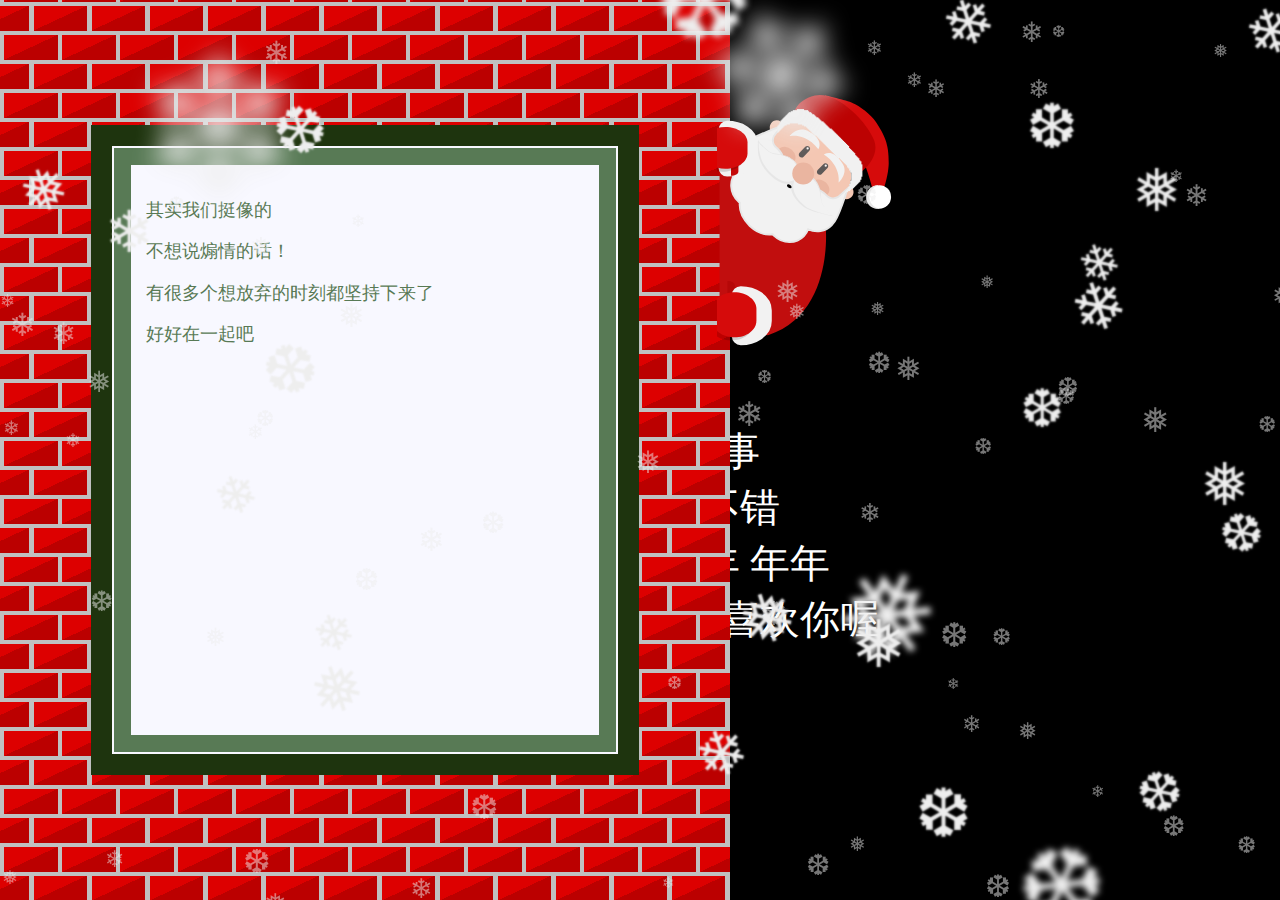
==== commit d64e403f: "Update index.html" ====
--- a/index.html
+++ b/index.html
@@ -2,7 +2,7 @@
 
 <head>
   <meta charset="utf-8">
-  <title>简单的CSS圣诞老人滑动面板</title>
+  <title>祝周剑英圣诞节快乐~</title>
   <script src="./jquery.min.js"></script>
   <style>
     #santa {
@@ -747,7 +747,7 @@
     <div id="Santa_Greeting">
       <div id="Santa_Message">
         <p>其实我们挺像的</p>
-        <p>不想说这么多啦</p>
+        <p>不想说煽情的话！</p>
         <p>有很多个想放弃的时刻都坚持下来了</p>
         <p>好好在一起吧</p>
       </div>
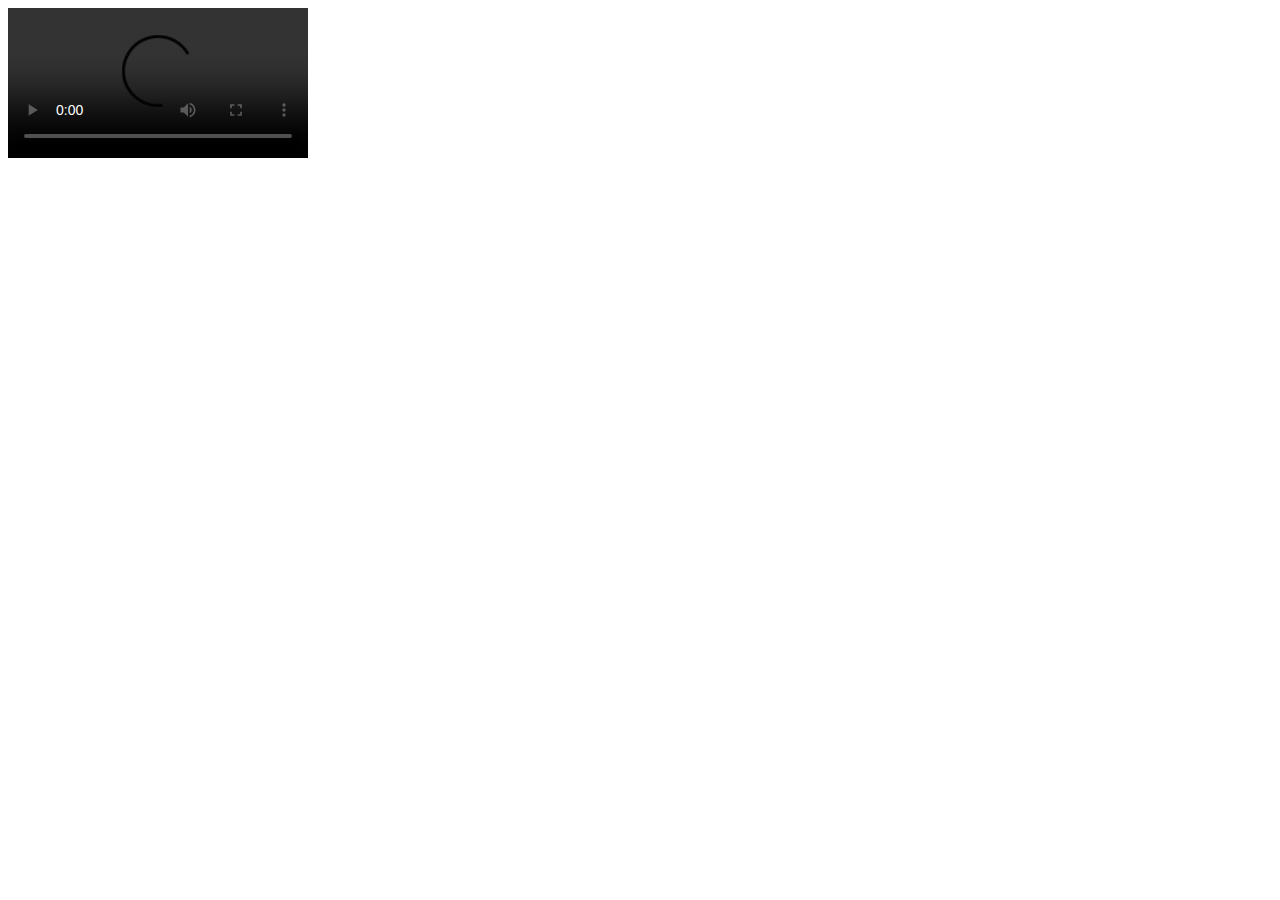
==== commit 657c5c34: "测试" ====
--- a/index.html
+++ b/index.html
@@ -1,1382 +1,29 @@
-<html>
-
-<head>
-  <meta charset="utf-8">
-  <title>祝周剑英圣诞节快乐~</title>
-  <script src="./jquery.min.js"></script>
-  <style>
-    #santa {
-      position: absolute;
-      width: 30%;
-      top: 7%;
-      right: 0%;
-      z-index: 1000;
-    }
-
-    #mouth {
-      animation: HoHoHoMouth 6s infinite 6s;
-      -webkit-animation: HoHoHoMouth 6s infinite 6s;
-      opacity: 0;
-    }
-
-    #hohoho1 {
-      animation: HoHoHoText1 6s infinite 6s;
-      -webkit-animation: HoHoHoText1 6s infinite 6s;
-      fill: #fff;
-      stroke: #000000;
-
-      font-size: 50px;
-      font-weight: 700;
-      font-family: Mountains of Christmas;
-      opacity: 0;
-    }
-
-    #hohoho2 {
-      animation: HoHoHoText2 6s infinite 6s;
-      -wbkit-animation: HoHoHotext2 6s infinite 6s;
-      font-size: 55px;
-      font-weight: 700;
-      opacity: 0;
-      font-family: Mountains of Christmas;
-      fill: red;
-      stroke: #000000;
-      stroke-opacity: 0.5;
-    }
-
-    #hohoho3 {
-      animation: HoHoHoText3 6s infinite 6s;
-      -webkit-animation: HoHoHoText3 6s infinite 6s;
-      font-size: 65px;
-      font-weight: 700;
-      opacity: 0;
-      font-family: Mountains of Christmas;
-      fill: #00ff00;
-      stroke: #000000;
-      stroke-opacity: 0.5;
-    }
-
-    @-webkit-keyframes HoHoHoText1 {
-      0% {
-        opacity: 0;
+<!DOCTYPE html>
+<html lang="en-US">
+  <head>
+    <meta charset="utf-8" />
+    <meta name="viewport" content="width=device-width,initial-scale=1" />
+    <title>吃和远方Bolg首页</title>
+    <meta name="description" content="吃和远方的前端记录" />
+    <link rel="icon" href="/icon.png" />
+    <style>
+      .box {
+        width: 300px;
       }
-
-      30% {
-        opacity: 1;
+      .aa {
+        width: 100%;
       }
-
-      40% {
-        opacity: 0;
-      }
-    }
-
-    @-webkit-keyframes HoHoHoText2 {
-      0% {
-        opacity: 0;
-      }
-
-      50% {
-        opacity: 1;
-      }
-
-      60% {
-        opacity: 0;
-      }
-    }
-
-    @-webkit-keyframes HoHoHoText3 {
-      0% {
-        opacity: 0;
-      }
-
-      70% {
-        opacity: 1;
-      }
-
-      80% {
-        opacity: 0;
-      }
-    }
-
-    @-webkit-keyframes HoHoHoMouth {
-      0% {
-        opacity: 0;
-      }
-
-      30% {
-        opacity: 1;
-      }
-
-      40% {
-        opacity: 0;
-      }
-
-      50% {
-        opacity: 1;
-      }
-
-      60% {
-        opacity: 0;
-      }
-
-      70% {
-        opacity: 1;
-      }
-
-      80% {
-        opacity: 0;
-      }
-    }
-
-    @keyframes HoHoHoText1 {
-      0% {
-        opacity: 0;
-      }
-
-      30% {
-        opacity: 1;
-      }
-
-      40% {
-        opacity: 0;
-      }
-    }
-
-    @keyframes HoHoHoText2 {
-      0% {
-        opacity: 0;
-      }
-
-      50% {
-        opacity: 1;
-      }
-
-      60% {
-        opacity: 0;
-      }
-    }
-
-    @keyframes HoHoHoText3 {
-      0% {
-        opacity: 0;
-      }
-
-      70% {
-        opacity: 1;
-      }
-
-      80% {
-        opacity: 0;
-      }
-    }
-
-    @keyframes HoHoHoMouth {
-      0% {
-        opacity: 0;
-      }
-
-      30% {
-        opacity: 1;
-      }
-
-      40% {
-        opacity: 0;
-      }
-
-      50% {
-        opacity: 1;
-      }
-
-      60% {
-        opacity: 0;
-      }
-
-      70% {
-        opacity: 1;
-      }
-
-      80% {
-        opacity: 0;
-      }
-    }
-
-
-
-
-
-    #Santa_Container {
-      position: absolute;
-      margin-right: -35%
-    }
-
-    #Santa_Slide_Panel {
-      position: absolute;
-      width: 80%;
-      height: 100%;
-      overflow: hidden;
-      margin-left: -55%;
-      -webkit-transition: all 3s ease;
-      transition: all 1000ms ease;
-      cursor: pointer
-    }
-
-    #Santa_Slide_Panel:hover {
-      margin-left: 0%;
-    }
-
-    #Santa_Greeting {
-      position: absolute;
-      top: 0;
-      left: 0;
-      bottom: 0;
-      right: 28.75%;
-      z-index: 100;
-      /* Brick Tiled Background */
-      background-color: silver;
-      background-image: linear-gradient(335deg, #b00 23px, transparent 23px), linear-gradient(155deg, #d00 23px, transparent 23px), linear-gradient(335deg, #b00 23px, transparent 23px), linear-gradient(155deg, #d00 23px, transparent 23px);
-      background-size: 58px 58px;
-      background-position: 0px 2px, 4px 35px, 29px 31px, 34px 6px;
-    }
-
-    .tree {
-      color:#fff;
-      font-size: 40px;
-      position: absolute;
-      left: 50%;
-      transform: translateX(-50%);
-      text-align: center;
-      line-height: 1rem;
-      top: 20%;
-      
-    }
-
-    #Santa_Message {
-      position: absolute;
-      overflow-y: scroll;
-      /* has to be scroll, not auto */
-      -webkit-overflow-scrolling: touch;
-      /* Accelerates Overflow Scrolling on IOS */
-
-      padding: 15px;
-      margin: auto;
-      position: absolute;
-      top: 0;
-      left: 0;
-      bottom: 0;
-      right: 0;
-      height: 60%;
-      width: 60%;
-
-
-
-      box-shadow: 0 0 0 15px #587A55, 0 0 0 17px #587A55, 0 0 0 19px ghostwhite, 0 0 0 26px #1E340E, 0 0 0 40px #1E340E;
-      background: ghostwhite;
-
-    }
-
-    #Santa_Message p {
-      font-family: 'Linden Hill', serif;
-      font-size: 110%;
-      color: #587A55;
-    }
-
-    /* ANIMATIONS */
-
-    .UpDown_1 {
-      animation: bottom_animation 6s infinite;
-      -webkit-animation: bottom_animation 6s infinite;
-      -webkit-animation-delay: 1s;
-      animation-delay: 1s;
-    }
-
-    .eyesandbrow {
-      animation: bottom_animation 6s infinite;
-      -webkit-animation: bottom_animation 6s infinite;
-      -webkit-animation-delay: 2s;
-      animation-delay: 2s;
-    }
-
-    .shizzle-animated {
-      visibility: visible !important;
-      -webkit-animation-fill-mode: both;
-      animation-fill-mode: both;
-      -webkit-animation-duration: 1s;
-      animation-duration: 1s;
-      -webkit-backface-visibility: visible !important;
-      backface-visibility: visible !important;
-    }
-
-    .Santa_Climbing_Chimney {
-      -webkit-animation-name: Santa_Climbing_Chimney;
-      animation-name: Santa_Climbing_Chimney;
-      animation-duration: 3s;
-      -webkit-animation-duration: 3s;
-      animation-duration: 3s;
-    }
-
-    @-webkit-keyframes Santa_Climbing_Chimney {
-      0% {
-        -webkit-transform: translateY(200%);
-      }
-
-      50% {
-        opacity: 0.7;
-        -webkit-transform: translateY(100%) rotate(-7deg);
-      }
-
-      75% {
-        -webkit-transform: translateY(50%) rotate(7deg);
-      }
-
-      100% {
-        opacity: 1;
-        -webkit-transform: translateY(0) rotate(0deg);
-      }
-    }
-
-    @keyframes Santa_Climbing_Chimney {
-      0% {
-        transform: translateY(200%);
-      }
-
-      50% {
-        opacity: 0.7;
-        transform: translateY(100%) rotate(-7deg);
-      }
-
-      75% {
-        transform: translateY(50%) rotate(7deg);
-      }
-
-      100% {
-        opacity: 1;
-        transform: translateY(0) rotate(0deg);
-      }
-    }
-
-    .slideScaleUpIn {
-      -webkit-animation-delay: 1s;
-      animation-duration: 1s;
-      -webkit-animation-duration: 3s;
-      -webkit-animation-delay: 3s;
-      animation-duration: 3s;
-      -webkit-animation-name: slideScaleUpIn;
-      animation-name: slideScaleUpIn;
-    }
-
-    @-webkit-keyframes slideScaleUpIn {
-      0% {
-        opacity: 0;
-        -webkit-transform: translateY(-2000px) scale(.1);
-      }
-
-      80% {
-        opacity: 1;
-        -webkit-transform: scale(.8);
-      }
-    }
-
-    @keyframes slideScaleUpIn {
-      0% {
-        opacity: 0;
-        transform: translateY(-2000px) scale(.1);
-      }
-
-      80% {
-        opacity: 1;
-        transform: scale(.8);
-      }
-    }
-
-
-    @keyframes bottom_animation {
-      0% {
-        transform: rotate(0deg);
-      }
-
-      25% {
-        transform: rotate(2deg);
-      }
-
-      50% {
-        transform: rotate(0deg);
-      }
-
-      75% {
-        transform: rotate(2deg);
-      }
-
-      100% {
-        transform: rotate(0deg);
-      }
-    }
-
-    @-webkit-keyframes bottom_animation {
-      0% {
-        transform: rotate(0deg);
-      }
-
-      25% {
-        transform: rotate(2deg);
-      }
-
-      50% {
-        transform: rotate(0deg);
-      }
-
-      75% {
-        transform: rotate(2deg);
-      }
-
-      100% {
-        transform: rotate(0deg);
-      }
-    }
-
-    /* SVG DEFAULT STYLING FROM ILLUSTRATOR */
-    .santa-0 {
-      fill: #C10E0E;
-    }
-
-    .santa-1 {
-      fill: #F4C7B3;
-    }
-
-    .santa-2 {
-      opacity: 0.2;
-    }
-
-    .cheeks {
-      fill: #EAB5A0;
-    }
-
-    .santa-4 {
-      fill: #F2F2F2;
-      stroke: #E6E6E6;
-      stroke-width: 1.8489;
-      stroke-miterlimit: 10;
-    }
-
-    .santa-5 {
-      fill: none;
-    }
-
-    .santa-6 {
-      fill: #F2F2F2;
-    }
-
-    .santa-7 {
-      fill: #E6E6E6;
-    }
-
-    .santa-white {
-      fill: #FFFFFF;
-    }
-
-    .nose {
-      fill: #EAB5A0;
-    }
-
-    .santa-11 {
-      fill: #5E5958;
-    }
-
-    .eyeball {
-      fill: #F9F5F4;
-    }
-
-    .santa-13 {
-      fill: #D60B0B;
-    }
-
-    .santa-14 {
-      fill: #BC0202;
-    }
-
-    .santa-15 {
-      fill: #C6C6C6;
-    }
-
-    .santa-16 {
-      fill: none;
-      stroke: #F2F2F2;
-      stroke-width: 16.7815;
-      stroke-linecap: round;
-      stroke-miterlimit: 10;
-    }
-
-    .santa-17 {
-      fill: #C40808;
-    }
-
-    .santa-18 {
-      opacity: 0.15;
-    }
-
-    .santa-19 {
-      fill: #B50808;
-    }
-
-    .santa-20 {
-      fill: none;
-      stroke: #F2F2F2;
-      stroke-width: 17.3975;
-      stroke-linecap: round;
-      stroke-miterlimit: 10;
-    }
-
-
-    /* WebKit Scrollbar Styling */
-
-    ::-webkit-scrollbar {
-      width: 15px;
-    }
-
-    ::-webkit-scrollbar-track {
-      -webkit-box-shadow: inset 0 0 4px rgba(0, 0, 0, 0.3);
-      border-radius: 8px;
-    }
-
-    ::-webkit-scrollbar-thumb {
-      border-radius: -10%;
-      background-color: rgba(0, 62, 9, 1.00);
-    }
-
-
-    /* Page Stuff */
-    html,
-    body {
-      width: 100%;
-      height: 100%;
-      margin: 0;
-    }
-
-    body,
-    html {
-      background-color: #000;
-      color: #fff;
-      width: 100%;
-      height: 100%;
-      margin: 0;
-      padding: 0;
-      overflow: hidden;
-    }
-  </style>
-</head>
-
-<body style="">
-  <div class="tree">
-    <p>我</p>
-    <p>祝你</p>
-    <p>圣诞节</p>
-    <p>平安快乐</p>
-    <p>也没有什么事</p>
-    <p>今天的天气不错</p>
-    <p>想和你今年 明年 年年</p>
-    <p>汇报一下今天我也喜欢你喔</p>
-    <p>周李</p>
-    <p>剑富</p>
-    <p>英贵</p>
-    <p></p>
-  </div>
-  <div id="Santa_Slide_Panel" onclick="void(0)">
-    <svg version="1.1" id="santa" viewBox="0 0 300 300" class="shizzle-animated Santa_Climbing_Chimney">
-      <g id="Santa_Claus">
-        <g id="head">
-          <path id="body" class="santa-0" d="M42.4,74.5c0,0,12.1,10.3,15,14.9c13.8,21.9,48.9,73,48.9,73s7,83.1-56.5,103.4l-47.3-5.6V70.5
-		L42.4,74.5z"></path>
-          <path id="right_ear" class="santa-1" d="M132.2,130c-2.1,3.2-6.4,4-9.6,1.9l-0.4-0.2c-3.2-2.1-4-6.4-1.9-9.6l0,0
-		c2.1-3.2,6.4-4,9.6-1.9l0.4,0.2C133.5,122.6,134.3,126.9,132.2,130L132.2,130z"></path>
-          <path id="left_ear" class="santa-1" d="M64.6,66.9c-2.1,3.2-6.4,4-9.6,1.9l-0.4-0.2c-3.2-2.1-4-6.4-1.9-9.6l0,0
-		c2.1-3.2,6.4-4,9.5-1.9l0.4,0.2C65.8,59.5,66.7,63.7,64.6,66.9L64.6,66.9z"></path>
-          <path id="face_back" class="santa-1 UpDown_1" d="M125.4,96.4L90,62.5c-7.9-7.6-21.8-6-27.7,0.2c0,0,0,0-3,3.6c-3.3,4-8.1,10.8-9.2,14.2
-		l61.5,55.8c5.2-3.4,10.4-8.1,13.8-11.3c2.3-2.2,1.1-1,1.1-1C132.3,117.8,133.4,104,125.4,96.4z"></path>
-          <g id="cheeks" class="UpDown_1">
-            <g class="left_cheek">
-              <g>
-                <ellipse transform="matrix(0.6666 -0.7454 0.7454 0.6666 -44.3544 80.8524)" class="cheeks" cx="68.2"
-                  cy="90" rx="7.1" ry="9.6"></ellipse>
-              </g>
-            </g>
-            <g class="right_cheek">
-              <g>
-                <path class="cheeks" d="M108.3,128c-2.6,2.9-7.8,2.5-11.7-0.9c-3.8-3.4-4.8-8.6-2.2-11.5c2.6-2.9,7.8-2.5,11.7,0.9
-					S111,125,108.3,128z"></path>
-              </g>
-            </g>
-          </g>
-          <path id="beard" class="santa-4 UpDown_1" d="M117.9,131c-7.2,3.7-11.6-2.4-11.6-2.4c-6-5.8-10.2-6.7-17.2-4.4c1.8-6.3,0.4-13.4-4.1-19l0.1-0.1
-		c-0.4-0.3-0.7-0.7-1.1-1c-0.3-0.4-0.7-0.7-1-1l-0.1,0.1c-5.8-4.2-13-5.3-19.2-3.2c2-7.1,0.9-11.2-5.2-17c0,0-6.3-4.2-3-11.5
-		c0.4-0.8,8-10,8-10s-28.7,9.7-34,16.1l0,0c-0.4,0.3-0.7,0.7-1.1,1c-5.9,6.2-6.8,15.4-2.8,23.1c-2.4,1-4.6,2.5-6.5,4.4
-		c-7.6,7.9-6.9,20.9,1.6,29c0.5,0.5,1,0.9,1.5,1.3c-0.7,8.5,2.5,15.4,9.6,22.5l0,0c0.2,0.2,0.3,0.3,0.5,0.5c0.1,0.1,0.2,0.2,0.3,0.3
-		l0,0c7.4,6.8,13.4,8.6,21.8,7.6c0.4,0.5,0.9,1,1.4,1.5c8.5,8.1,21.5,8.2,29.1,0.3c1.9-2,3.3-4.3,4.1-6.7c7.8,3.6,17,2.3,22.9-3.9
-		c0.3-0.4,0.7-0.7,1-1.1l0,0c6.2-5.6,14.5-34.7,14.5-34.7S118.7,130.6,117.9,131z"></path>
-          <g id="mustache" class="UpDown_1">
-            <path class="santa-6" d="M113.5,149.5c-2.6-0.9-5.5-5.2-9.6-10.2c-4-5-0.4-13.2-6.9-22.6c-5.3-7.6-13.7-7.8-16.7-7.6
-			c0-3.9-1-10.4-7.1-14.9c-9.2-6.8-17.5-3.4-22.4-7.6s-9.1-7.2-9.9-9.9S38.8,88.3,44.7,99c3.3,6,16.7,22.2,29.4,17.4
-			c-3.8,11.1,8.4,22.6,14.1,25.6C95.1,145.7,116.1,150.4,113.5,149.5z"></path>
-            <path class="santa-7" d="M113.5,149.5c-1.1-0.4-2.1-1.2-2.9-2.1c-0.9-0.8-1.6-1.8-2.4-2.7l-4.5-5.6c-0.8-0.9-1.3-2.1-1.6-3.3
-			c-0.4-1.2-0.5-2.4-0.7-3.6c-0.3-2.4-0.6-4.7-1.1-7c-0.1-0.6-0.3-1.1-0.5-1.7l-0.6-1.6l-0.7-1.6l-0.8-1.5c-0.3-0.5-0.6-1-0.9-1.5
-			l-0.2-0.4l-0.3-0.3l-0.6-0.7c-0.4-0.5-0.8-0.8-1.1-1.3c-0.4-0.4-0.8-0.8-1.3-1.1c-0.9-0.7-1.8-1.3-2.9-1.8c-1-0.5-2.1-0.9-3.2-1.2
-			c-2.2-0.6-4.5-0.9-6.8-0.7h-0.8V109c0-2.3-0.3-4.7-1.1-6.9c-0.8-2.2-2-4.2-3.6-5.9c-0.4-0.4-0.8-0.8-1.3-1.2l-0.7-0.6l-0.7-0.5
-			c-1-0.7-2-1.3-3-1.8c-2.1-1.1-4.4-1.8-6.8-2.2c-2.4-0.4-4.8-0.6-7.2-1.1c-1.2-0.3-2.4-0.6-3.5-1.3s-1.9-1.5-2.9-2.3
-			c-1.8-1.5-3.7-3-5.5-4.7c-0.9-0.8-1.8-1.7-2.4-2.9c-0.2-0.3-0.3-0.6-0.4-0.9v-0.1v-0.1l0,0c0,0,0,0.1,0.2,0.1s0.3-0.1,0.3-0.1l0,0
-			v0.1c-0.1,0.5-0.2,1.1-0.2,1.7c-0.1,2.4,0.1,4.8,0.4,7.1c0.4,2.4,0.9,4.7,1.6,6.9c0.7,2.3,1.6,4.4,2.8,6.4c1.2,2,2.7,3.9,4.2,5.7
-			c1.6,1.8,3.2,3.5,5,5s3.7,2.9,5.7,4.1c2,1.1,4.2,2,6.4,2.3c1.1,0.2,2.2,0.2,3.4,0.1c1.1-0.1,2.2-0.4,3.3-0.8l1.8-0.6l-0.4,2.2
-			l-0.4,1.6c-0.2,0.5-0.1,1.1-0.2,1.7s0,1.1,0,1.7c0,0.3,0,0.6,0.1,0.9l0.2,0.8c0.1,0.6,0.2,1.1,0.4,1.7c0.2,0.5,0.3,1.1,0.6,1.6
-			c0.2,0.5,0.4,1.1,0.7,1.6l0.8,1.6c0.6,1,1.3,2,2,2.9c0.3,0.5,0.7,0.9,1.1,1.4s0.8,0.9,1.2,1.3c0.8,0.9,1.7,1.7,2.5,2.5
-			c0.9,0.8,1.8,1.6,2.8,2.3c1,0.7,2,1.3,3,1.8c1.1,0.5,2.2,1,3.3,1.4c2.3,0.9,4.6,1.6,6.9,2.4c2.3,0.7,4.7,1.4,7,2
-			c1.2,0.3,2.4,0.6,3.5,0.9l1.8,0.4l0.9,0.2L113.5,149.5l0.2-0.1l0,0l0,0v0.1l0,0C113.6,149.6,113.5,149.6,113.5,149.5L113.5,149.5z
-			 M113.5,149.4c0.1,0,0.1,0,0.2,0.1l0,0v0.1h-0.1h-0.1h-0.1l-0.5-0.1l-0.9-0.2l-1.8-0.4l-3.6-0.8c-2.4-0.6-4.7-1.2-7.1-1.8
-			c-2.4-0.6-4.7-1.3-7-2.1c-1.2-0.4-2.3-0.8-3.5-1.3c-1.1-0.5-2.3-1.1-3.3-1.8c-1.1-0.7-2-1.4-3-2.2c-1-0.8-1.9-1.6-2.7-2.5
-			c-0.4-0.4-0.9-0.9-1.3-1.4s-0.8-0.9-1.2-1.4c-0.8-1-1.5-2-2.2-3.1l-0.9-1.6c-0.3-0.6-0.5-1.1-0.8-1.7s-0.4-1.2-0.6-1.8
-			c-0.2-0.6-0.4-1.2-0.5-1.9l-0.2-0.9c0-0.3,0-0.6-0.1-1c0-0.6-0.1-1.3,0-1.9s0.1-1.3,0.2-1.9l0.5-1.9l1.3,1.2
-			c-1.2,0.4-2.5,0.7-3.8,0.9c-1.3,0.1-2.6,0-3.9-0.1c-1.3-0.2-2.5-0.6-3.7-1c-1.2-0.5-2.3-1-3.4-1.6c-2.2-1.2-4.2-2.7-6-4.4
-			c-1.8-1.6-3.6-3.4-5.1-5.3c-1.6-1.9-3.1-3.8-4.3-6s-2.1-4.5-2.8-6.8c-0.7-2.4-1.2-4.8-1.4-7.2c-0.3-2.4-0.4-4.9-0.2-7.3
-			c0.1-0.6,0.1-1.2,0.3-1.9c0-0.1,0.1-0.2,0.1-0.3c0-0.1,0.1-0.1,0.1-0.2c0-0.1,0.2-0.2,0.5-0.2c0.3,0.1,0.3,0.2,0.4,0.3
-			c0,0.1,0.1,0.1,0.1,0.2c0,0.1,0,0.1,0,0.1v0.1c0.1,0.3,0.2,0.5,0.3,0.8c0.5,1,1.3,1.9,2.2,2.7c1.7,1.7,3.6,3.2,5.4,4.8
-			c0.9,0.8,1.8,1.6,2.8,2.2c1,0.6,2.1,1,3.3,1.3c2.3,0.5,4.7,0.7,7.1,1.1c2.4,0.4,4.8,1.1,7,2.1c1.1,0.5,2.2,1.1,3.2,1.8l0.8,0.5
-			l0.8,0.6c0.5,0.4,0.9,0.8,1.4,1.2c1.8,1.7,3.2,3.9,4.1,6.2c0.9,2.3,1.4,4.8,1.4,7.3l-0.8-0.8c2.5-0.2,5,0,7.4,0.7
-			c1.2,0.3,2.4,0.8,3.5,1.3s2.1,1.3,3.1,2.1c0.5,0.4,0.9,0.8,1.4,1.3c0.4,0.5,0.9,0.9,1.2,1.4l0.5,0.7l0.3,0.4l0.2,0.4
-			c0.3,0.5,0.7,1,0.9,1.6l0.8,1.7l0.7,1.7l0.5,1.8c0.1,0.6,0.3,1.2,0.4,1.8c0.2,1.2,0.4,2.4,0.5,3.6s0.2,2.4,0.3,3.6
-			c0.1,1.2,0.2,2.4,0.5,3.5c0.3,1.1,0.7,2.2,1.4,3.2c0.7,0.9,1.4,1.9,2.1,2.8l2.2,2.8c0.7,0.9,1.5,1.8,2.3,2.7
-			C111.5,148.2,112.4,149,113.5,149.4L113.5,149.4z"></path>
-          </g>
-          <path class="santa-white" d="M68.2,85.1"></path>
-          <g id="nose">
-            <circle class="nose" cx="84.2" cy="107.9" r="10.7"></circle>
-          </g>
-          <g id="face">
-            <g id="eye_brows">
-              <g id="left_brow" class="eyesandbrow">
-                <path class="santa-6" d="M99,84.3c0,0,6.4-9.6-10.5-18.1c-9.7-4.9-17.8,5.2-17.8,5.2S86.7,67.4,99,84.3z">
-                </path>
-              </g>
-              <g id="right_brow" class="eyesandbrow">
-                <path class="santa-6" d="M104.4,89.4c0,0,9.3-6.9,18.6,9.6c5.3,9.5-4.3,18-4.3,18S121.8,101,104.4,89.4z">
-                </path>
-              </g>
-            </g>
-            <g id="eyes">
-              <g id="left_eye">
-                <path id="left_eye_1_" class="santa-11 " d="M84.6,91.5c-1,1.1-2.8,1.1-3.9,0.1l0,0c-1.1-1-1.1-2.8-0.1-3.9l5.6-5.8
-					c1-1.1,2.8-1.1,3.9-0.1l0,0c1.1,1,1.1,2.8,0.1,3.9L84.6,91.5z"></path>
-                <circle id="left_eyeball" class="eyeball eyesandbrow" cx="88.5" cy="83.4" r="1.1"></circle>
-              </g>
-              <g id="right_eye">
-                <path id="right_eye_1_" class="santa-11 " d="M102.3,108.4c-1,1.1-2.8,1.1-3.9,0.1l0,0c-1.1-1-1.1-2.8-0.1-3.9l5.6-5.8
-					c1-1.1,2.8-1.1,3.9-0.1l0,0c1.1,1,1.1,2.8,0.1,3.9L102.3,108.4z"></path>
-                <circle id="right_eyeball" class="eyeball eyesandbrow" cx="106.2" cy="100.3" r="1.1"></circle>
-              </g>
-            </g>
-          </g>
-          <g id="hat" class="UpDown_1">
-            <path class="santa-13" d="M105.3,31.6c0,0,20.8,4.7,27.5,7.6c6.7,3,17.4,10.6,22.4,18.3c7.8,12,12.9,20.6,12.5,40.5
-			c-0.1,5.6-1.6,16.9-6.3,28.6l-8.9-0.1c0,0-0.8-7.3-8.4-28.4"></path>
-            <path class="santa-14"
-              d="M139.6,107.5c0,0,20.2-13.9,13.9-31.7c-6.5-18.6-37.8-49.3-57.9-44C75.5,37,75.2,50.3,75.2,50.3"></path>
-            <g>
-              <circle class="santa-white" cx="158.5" cy="130.8" r="11.5"></circle>
-              <g>
-                <path class="santa-white" d="M157.1,119.4c0,0-9.3,1-9.8,10.8c-0.5,11.3,11,12.1,11,12.1"></path>
-                <path class="santa-7" d="M157.1,119.4c0,0-0.5,0.2-1.4,0.6c-0.8,0.4-2,1-3.1,2s-2.2,2.3-2.9,3.9c-0.3,0.8-0.6,1.7-0.7,2.6
-					c-0.1,0.5-0.1,0.9-0.2,1.4v0.4v0.3c0,0.3,0,0.5,0,0.8c0,0.9,0.2,1.9,0.4,2.7c0.2,0.9,0.6,1.7,1,2.5c0.9,1.5,2.2,2.7,3.4,3.5
-					c1.3,0.8,2.5,1.4,3.3,1.7c0.9,0.3,1.4,0.5,1.4,0.5s-0.5,0.1-1.5,0.1s-2.4-0.2-4-0.8c-0.8-0.3-1.7-0.7-2.5-1.3
-					c-0.8-0.6-1.6-1.3-2.3-2.2c-0.7-0.9-1.2-2-1.6-3.1c-0.4-1.1-0.5-2.3-0.6-3.5c0-0.3,0-0.5,0-0.8v-0.5v-0.4c0-0.6,0.1-1.2,0.3-1.7
-					c0.2-1.1,0.6-2.2,1.2-3.2c0.5-1,1.2-1.8,2-2.5c0.7-0.7,1.6-1.2,2.3-1.6c1.5-0.8,2.9-1.1,3.9-1.1
-					C156.6,119.4,157.1,119.4,157.1,119.4z"></path>
-              </g>
-            </g>
-            <image style="overflow:visible;enable-background:new    ;" width="84" height="82" xlink:href="[data-uri]
-[base64]
-[base64]
-[base64]
-[base64]
-[base64]
-[base64]
-[base64]
-[base64]
-[base64]" transform="matrix(1 0 0 1 58 45)">
-            </image>
-          </g>
-          <g class="UpDown_1">
-            <path id="mouth" d="M72.4,118.4c1.8,1.4,2.6,3.7,1.7,4.9l0,0c-0.9,1.2-3.4,1.1-5.2-0.2l0,0c-1.8-1.4-2.6-3.7-1.7-4.9l0,0
-		C68.1,116.9,70.4,116.9,72.4,118.4L72.4,118.4z"></path>
-            <path id="mouth_2" d="M71.5,119.1c1.1,0.8,1.7,2.2,1.2,2.8l0,0c-0.5,0.7-1.9,0.5-3-0.3l0,0c-1.1-0.8-1.7-2.2-1.2-2.8l0,0
-		C69,118.1,70.3,118.1,71.5,119.1L71.5,119.1z"></path>
-          </g>
-          <g id="hand_top">
-            <path class="santa-16" d="M9.9,64.9L9.9,64.9c11.9,0,21.5,6.2,21.5,13.9v9.7c0,7.7-9.6,13.9-21.5,13.9l0,0">
-            </path>
-            <g>
-              <path class="santa-17" d="M13.7,91.4L13.7,91.4c4,0,7.2,1.9,7.2,4.2V106c0,2.3-3.2,4.2-7.2,4.2l0,0"></path>
-              <g>
-                <g class="santa-18">
-                  <path d="M26.8,91.1c0,8.4-9.6,15.1-21.5,15.1l0,0c-11.9,0-21.5-6.8-21.5-15.1V80.5c0-8.4,9.6-15.1,21.5-15.1l0,0
-						c11.9,0,21.5,6.8,21.5,15.1V91.1z"></path>
-                </g>
-                <g>
-                  <path class="santa-13" d="M29.8,88.1c0,8.4-9.6,15.1-21.5,15.1l0,0c-11.9,0-21.5-6.8-21.5-15.1V77.5c0-8.4,9.6-15.1,21.5-15.1l0,0
-						c11.9,0,21.5,6.8,21.5,15.1V88.1z"></path>
-                </g>
-              </g>
-            </g>
-          </g>
-          <g id="hand_bottom">
-            <path class="santa-19" d="M10.2,212.9L10.2,212.9c4,0,7.2,1.9,7.2,4.2v10.4c0,2.3-3.2,4.2-7.2,4.2l0,0"></path>
-            <g>
-              <path class="santa-20"
-                d="M23.2,226.7L23.2,226.7c12,0,21.6,6.7,21.6,14.9V252c0,8.2-9.7,14.9-21.6,14.9l0,0"></path>
-              <g>
-                <g class="santa-18">
-                  <path d="M35.5,254.6c0,9-9.7,16.3-21.6,16.3l0,0c-12,0-21.6-7.3-21.6-16.3v-11.4c0-9,9.7-16.3,21.6-16.3l0,0
-						c12,0,21.6,7.3,21.6,16.3V254.6z"></path>
-                </g>
-                <g>
-                  <path class="santa-13" d="M38.5,251.6c0,9-9.7,16.3-21.6,16.3l0,0c-12,0-21.6-7.3-21.6-16.3v-11.4c0-9,9.7-16.3,21.6-16.3l0,0
-						c12,0,21.6,7.3,21.6,16.3V251.6z"></path>
-                </g>
-              </g>
-            </g>
-          </g>
-        </g>
-      </g>
-      <text id="hohoho1" transform="matrix(1.2043 0 0 1 198.0001 35.0002)" class="hohoho1">周</text>
-      <text id="hohoho2" transform="matrix(1.2043 0 0 1 232.7998 81.4999)" class="hohoho2">剑</text>
-      <text id="hohoho3" transform="matrix(1.2043 0 0 1 207.001 145.2382)" class="hohoho3">英</text>
-    </svg>
-    <div id="Santa_Greeting">
-      <div id="Santa_Message">
-        <p>其实我们挺像的</p>
-        <p>不想说煽情的话！</p>
-        <p>有很多个想放弃的时刻都坚持下来了</p>
-        <p>好好在一起吧</p>
-      </div>
-
+    </style>
+  </head>
+  <body>
+    <div class="box">
+      <video
+      class="aa"
+        preload="auto"
+        autoplay
+        controls
+        src="https://vd4.bdstatic.com/mda-pjrvxxf0cyu61gvg/360p/h264/1698354484189740952/mda-pjrvxxf0cyu61gvg.mp4?v_from_s=hkapp-haokan-hna&auth_key=1698435928-0-0-267f4e718fd2372cd27979abce4a2073&bcevod_channel=searchbox_feed&pd=1&cr=0&cd=0&pt=3&logid=2727959278&vid=6238725648020457922&klogid=2727959278&abtest=112751_3-112954_2"
+      ></video>
     </div>
-
-  </div>
-
-
-  <script>
-    // JS snow.  I always liked the look of Zach's snow.
-
-
-    (function ($) {
-      //
-      // Zachary Johnson
-      // December 2009
-      //
-
-      var ww = 0;
-      var wh = 0;
-      var maxw = 0;
-      var minw = 0;
-      var maxh = 0;
-      var textShadowSupport = true;
-      var xv = 0;
-      var snowflakes = ["\u2744", "\u2745", "\u2746"];
-      var prevTime;
-      var absMax = 200;
-      var flakeCount = 0;
-
-      $(init);
-
-      function init() {
-        var detectSize = function () {
-          ww = $(window).width();
-          wh = $(window).height();
-
-          maxw = ww + 300;
-          minw = -300;
-          maxh = wh + 300;
-        };
-
-        detectSize();
-
-        $(window).resize(detectSize);
-
-        if (!$('body').css('textShadow')) {
-          textShadowSupport = false;
-        }
-
-        /* Should work in Windows 7 /*
-        if (/windows/i.test(navigator.userAgent))
-        {
-            snowflakes = ['*']; // Windows sucks and doesn't have Unicode chars installed
-            //snowflakes = ['T']; //No FF support for Wingdings
-        }
-        */
-
-        // FF seems to just be able to handle like 50... 25 with rotation
-        // Safari seems fine with 150+... 75 with rotation
-        var i = 50;
-        while (i--) {
-          addFlake(true);
-        }
-
-        prevTime = new Date().getTime();
-        setInterval(move, 50);
-      }
-
-      function addFlake(initial) {
-        flakeCount++;
-
-        var sizes = [{
-          r: 1.0,
-          css: {
-            fontSize: 15 + Math.floor(Math.random() * 20) + 'px',
-            textShadow: '9999px 0 0 rgba(238, 238, 238, 0.5)'
-          },
-          v: 2
-        },
-        {
-          r: 0.6,
-          css: {
-            fontSize: 50 + Math.floor(Math.random() * 20) + 'px',
-            textShadow: '9999px 0 2px #eee'
-          },
-          v: 6
-        },
-        {
-          r: 0.2,
-          css: {
-            fontSize: 90 + Math.floor(Math.random() * 30) + 'px',
-            textShadow: '9999px 0 6px #eee'
-          },
-          v: 12
-        },
-        {
-          r: 0.1,
-          css: {
-            fontSize: 150 + Math.floor(Math.random() * 50) + 'px',
-            textShadow: '9999px 0 24px #eee'
-          },
-          v: 20
-        }
-        ];
-
-        var $nowflake = $('<span class="winternetz">' + snowflakes[Math.floor(Math.random() * snowflakes.length)] + '</span>').css({
-          /*fontFamily: 'Wingdings',*/
-          color: '#eee',
-          display: 'block',
-          position: 'fixed',
-          background: 'transparent',
-          width: 'auto',
-          height: 'auto',
-          margin: '0',
-          padding: '0',
-          textAlign: 'left',
-          zIndex: 9999
-        });
-
-        if (textShadowSupport) {
-          $nowflake.css('textIndent', '-9999px');
-        }
-
-        var r = Math.random();
-
-        var i = sizes.length;
-
-        var v = 0;
-
-        while (i--) {
-          if (r < sizes[i].r) {
-            v = sizes[i].v;
-            $nowflake.css(sizes[i].css);
-            break;
-          }
-        }
-
-        var x = (-300 + Math.floor(Math.random() * (ww + 300)));
-
-        var y = 0;
-        if (typeof initial == 'undefined' || !initial) {
-          y = -300;
-        } else {
-          y = (-300 + Math.floor(Math.random() * (wh + 300)));
-        }
-
-        $nowflake.css({
-          left: x + 'px',
-          top: y + 'px'
-        });
-
-        $nowflake.data('x', x);
-        $nowflake.data('y', y);
-        $nowflake.data('v', v);
-        $nowflake.data('half_v', Math.round(v * 0.5));
-
-        $('body').append($nowflake);
-      }
-
-      function move() {
-        if (Math.random() > 0.8) {
-          xv += -1 + Math.random() * 2;
-
-          if (Math.abs(xv) > 3) {
-            xv = 3 * (xv / Math.abs(xv));
-          }
-        }
-
-        // Throttle code
-        var newTime = new Date().getTime();
-        var diffTime = newTime - prevTime;
-        prevTime = newTime;
-
-        if (diffTime < 55 && flakeCount < absMax) {
-          addFlake();
-        } else if (diffTime > 150) {
-          $('span.winternetz:first').remove();
-          flakeCount--;
-        }
-
-        $('span.winternetz').each(
-          function () {
-            var x = $(this).data('x');
-            var y = $(this).data('y');
-            var v = $(this).data('v');
-            var half_v = $(this).data('half_v');
-
-            y += v;
-
-            x += Math.round(xv * v);
-            x += -half_v + Math.round(Math.random() * v);
-
-            // because flakes are rotating, the origin could be +/- the size of the flake offset
-            if (x > maxw) {
-              x = -300;
-            } else if (x < minw) {
-              x = ww;
-            }
-
-            if (y > maxh) {
-              $(this).remove();
-              flakeCount--;
-
-              addFlake();
-            } else {
-              $(this).data('x', x);
-              $(this).data('y', y);
-
-              $(this).css({
-                left: x + 'px',
-                top: y + 'px'
-              });
-
-              // only spin biggest three flake sizes
-              if (v >= 6) {
-                $(this).animate({
-                  rotate: '+=' + half_v + 'deg'
-                }, 0);
-              }
-            }
-          }
-        );
-      }
-    })(jQuery);</script>
-
-
-
-  <span class="winternetz"
-    style="color: rgb(238, 238, 238); display: block; position: fixed; background: transparent; width: auto; height: auto; margin: 0px; padding: 0px; text-align: left; z-index: 9999; text-indent: -9999px; font-size: 34px; text-shadow: rgba(238, 238, 238, 0.5) 9999px 0px 0px; left: 283px; top: 1448px;">❅</span><span
-    class="winternetz"
-    style="color: rgb(238, 238, 238); display: block; position: fixed; background: transparent; width: auto; height: auto; margin: 0px; padding: 0px; text-align: left; z-index: 9999; text-indent: -9999px; font-size: 17px; text-shadow: rgba(238, 238, 238, 0.5) 9999px 0px 0px; left: 723px; top: 1432px;">❆</span><span
-    class="winternetz"
-    style="color: rgb(238, 238, 238); display: block; position: fixed; background: transparent; width: auto; height: auto; margin: 0px; padding: 0px; text-align: left; z-index: 9999; text-indent: -9999px; font-size: 33px; text-shadow: rgba(238, 238, 238, 0.5) 9999px 0px 0px; left: -152px; top: 2005px;">❆</span><span
-    class="winternetz"
-    style="color: rgb(238, 238, 238); display: block; position: fixed; background: transparent; width: auto; height: auto; margin: 0px; padding: 0px; text-align: left; z-index: 9999; text-indent: -9999px; font-size: 29px; text-shadow: rgba(238, 238, 238, 0.5) 9999px 0px 0px; left: 1208px; top: 1703px;">❅</span><span
-    class="winternetz"
-    style="color: rgb(238, 238, 238); display: block; position: fixed; background: transparent; width: auto; height: auto; margin: 0px; padding: 0px; text-align: left; z-index: 9999; text-indent: -9999px; font-size: 32px; text-shadow: rgba(238, 238, 238, 0.5) 9999px 0px 0px; left: 925px; top: 1389px;">❅</span><span
-    class="winternetz"
-    style="color: rgb(238, 238, 238); display: block; position: fixed; background: transparent; width: auto; height: auto; margin: 0px; padding: 0px; text-align: left; z-index: 9999; text-indent: -9999px; font-size: 15px; text-shadow: rgba(238, 238, 238, 0.5) 9999px 0px 0px; left: -275px; top: 1260px;">❄</span><span
-    class="winternetz"
-    style="color: rgb(238, 238, 238); display: block; position: fixed; background: transparent; width: auto; height: auto; margin: 0px; padding: 0px; text-align: left; z-index: 9999; text-indent: -9999px; font-size: 20px; text-shadow: rgba(238, 238, 238, 0.5) 9999px 0px 0px; left: 1244px; top: 1258px;">❄</span><span
-    class="winternetz"
-    style="color: rgb(238, 238, 238); display: block; position: fixed; background: transparent; width: auto; height: auto; margin: 0px; padding: 0px; text-align: left; z-index: 9999; text-indent: -9999px; font-size: 23px; text-shadow: rgba(238, 238, 238, 0.5) 9999px 0px 0px; left: 133px; top: 1256px;">❄</span><span
-    class="winternetz"
-    style="color: rgb(238, 238, 238); display: block; position: fixed; background: transparent; width: auto; height: auto; margin: 0px; padding: 0px; text-align: left; z-index: 9999; text-indent: -9999px; font-size: 15px; text-shadow: rgba(238, 238, 238, 0.5) 9999px 0px 0px; left: -173px; top: 1252px;">❄</span><span
-    class="winternetz"
-    style="color: rgb(238, 238, 238); display: block; position: fixed; background: transparent; width: auto; height: auto; margin: 0px; padding: 0px; text-align: left; z-index: 9999; text-indent: -9999px; font-size: 24px; text-shadow: rgba(238, 238, 238, 0.5) 9999px 0px 0px; left: 719px; top: 1246px;">❅</span><span
-    class="winternetz"
-    style="color: rgb(238, 238, 238); display: block; position: fixed; background: transparent; width: auto; height: auto; margin: 0px; padding: 0px; text-align: left; z-index: 9999; text-indent: -9999px; font-size: 19px; text-shadow: rgba(238, 238, 238, 0.5) 9999px 0px 0px; left: 300px; top: 1238px;">❄</span><span
-    class="winternetz"
-    style="color: rgb(238, 238, 238); display: block; position: fixed; background: transparent; width: auto; height: auto; margin: 0px; padding: 0px; text-align: left; z-index: 9999; text-indent: -9999px; font-size: 28px; text-shadow: rgba(238, 238, 238, 0.5) 9999px 0px 0px; left: -1px; top: 1236px;">❅</span><span
-    class="winternetz"
-    style="color: rgb(238, 238, 238); display: block; position: fixed; background: transparent; width: auto; height: auto; margin: 0px; padding: 0px; text-align: left; z-index: 9999; text-indent: -9999px; font-size: 22px; text-shadow: rgba(238, 238, 238, 0.5) 9999px 0px 0px; left: 331px; top: 1234px;">❄</span><span
-    class="winternetz"
-    style="color: rgb(238, 238, 238); display: block; position: fixed; background: transparent; width: auto; height: auto; margin: 0px; padding: 0px; text-align: left; z-index: 9999; text-indent: -9999px; font-size: 34px; text-shadow: rgba(238, 238, 238, 0.5) 9999px 0px 0px; left: 303px; top: 1228px;">❄</span><span
-    class="winternetz"
-    style="color: rgb(238, 238, 238); display: block; position: fixed; background: transparent; width: auto; height: auto; margin: 0px; padding: 0px; text-align: left; z-index: 9999; text-indent: -9999px; font-size: 29px; text-shadow: rgba(238, 238, 238, 0.5) 9999px 0px 0px; left: 1246px; top: 1224px;">❄</span><span
-    class="winternetz"
-    style="color: rgb(238, 238, 238); display: block; position: fixed; background: transparent; width: auto; height: auto; margin: 0px; padding: 0px; text-align: left; z-index: 9999; text-indent: -9999px; font-size: 22px; text-shadow: rgba(238, 238, 238, 0.5) 9999px 0px 0px; left: 1267px; top: 1222px;">❆</span><span
-    class="winternetz"
-    style="color: rgb(238, 238, 238); display: block; position: fixed; background: transparent; width: auto; height: auto; margin: 0px; padding: 0px; text-align: left; z-index: 9999; text-indent: -9999px; font-size: 21px; text-shadow: rgba(238, 238, 238, 0.5) 9999px 0px 0px; left: 31px; top: 1220px;">❄</span><span
-    class="winternetz"
-    style="color: rgb(238, 238, 238); display: block; position: fixed; background: transparent; width: auto; height: auto; margin: 0px; padding: 0px; text-align: left; z-index: 9999; text-indent: -9999px; font-size: 17px; text-shadow: rgba(238, 238, 238, 0.5) 9999px 0px 0px; left: -3px; top: 1218px;">❆</span><span
-    class="winternetz"
-    style="color: rgb(238, 238, 238); display: block; position: fixed; background: transparent; width: auto; height: auto; margin: 0px; padding: 0px; text-align: left; z-index: 9999; text-indent: -9999px; font-size: 24px; text-shadow: rgba(238, 238, 238, 0.5) 9999px 0px 0px; left: 69px; top: 1214px;">❆</span><span
-    class="winternetz"
-    style="color: rgb(238, 238, 238); display: block; position: fixed; background: transparent; width: auto; height: auto; margin: 0px; padding: 0px; text-align: left; z-index: 9999; text-indent: -9999px; font-size: 16px; text-shadow: rgba(238, 238, 238, 0.5) 9999px 0px 0px; left: 1151px; top: 1210px;">❅</span><span
-    class="winternetz"
-    style="color: rgb(238, 238, 238); display: block; position: fixed; background: transparent; width: auto; height: auto; margin: 0px; padding: 0px; text-align: left; z-index: 9999; text-indent: -9999px; font-size: 32px; text-shadow: rgba(238, 238, 238, 0.5) 9999px 0px 0px; left: 175px; top: 1206px;">❅</span><span
-    class="winternetz"
-    style="color: rgb(238, 238, 238); display: block; position: fixed; background: transparent; width: auto; height: auto; margin: 0px; padding: 0px; text-align: left; z-index: 9999; text-indent: -9999px; font-size: 32px; text-shadow: rgba(238, 238, 238, 0.5) 9999px 0px 0px; left: 1229px; top: 1200px;">❄</span><span
-    class="winternetz"
-    style="color: rgb(238, 238, 238); display: block; position: fixed; background: transparent; width: auto; height: auto; margin: 0px; padding: 0px; text-align: left; z-index: 9999; text-indent: -9999px; font-size: 29px; text-shadow: rgba(238, 238, 238, 0.5) 9999px 0px 0px; left: -277px; top: 1198px;">❅</span><span
-    class="winternetz"
-    style="color: rgb(238, 238, 238); display: block; position: fixed; background: transparent; width: auto; height: auto; margin: 0px; padding: 0px; text-align: left; z-index: 9999; text-indent: -9999px; font-size: 16px; text-shadow: rgba(238, 238, 238, 0.5) 9999px 0px 0px; left: 253px; top: 1192px;">❄</span><span
-    class="winternetz"
-    style="color: rgb(238, 238, 238); display: block; position: fixed; background: transparent; width: auto; height: auto; margin: 0px; padding: 0px; text-align: left; z-index: 9999; text-indent: -9999px; font-size: 18px; text-shadow: rgba(238, 238, 238, 0.5) 9999px 0px 0px; left: 654px; top: 1192px;">❆</span><span
-    class="winternetz"
-    style="color: rgb(238, 238, 238); display: block; position: fixed; background: transparent; width: auto; height: auto; margin: 0px; padding: 0px; text-align: left; z-index: 9999; text-indent: -9999px; font-size: 16px; text-shadow: rgba(238, 238, 238, 0.5) 9999px 0px 0px; left: 745px; top: 1182px;">❄</span><span
-    class="winternetz"
-    style="color: rgb(238, 238, 238); display: block; position: fixed; background: transparent; width: auto; height: auto; margin: 0px; padding: 0px; text-align: left; z-index: 9999; text-indent: -9999px; font-size: 25px; text-shadow: rgba(238, 238, 238, 0.5) 9999px 0px 0px; left: 919px; top: 1172px;">❄</span><span
-    class="winternetz"
-    style="color: rgb(238, 238, 238); display: block; position: fixed; background: transparent; width: auto; height: auto; margin: 0px; padding: 0px; text-align: left; z-index: 9999; text-indent: -9999px; font-size: 34px; text-shadow: rgba(238, 238, 238, 0.5) 9999px 0px 0px; left: 87px; top: 1170px;">❄</span><span
-    class="winternetz"
-    style="color: rgb(238, 238, 238); display: block; position: fixed; background: transparent; width: auto; height: auto; margin: 0px; padding: 0px; text-align: left; z-index: 9999; text-indent: -9999px; font-size: 22px; text-shadow: rgba(238, 238, 238, 0.5) 9999px 0px 0px; left: 649px; top: 1164px;">❆</span><span
-    class="winternetz"
-    style="color: rgb(238, 238, 238); display: block; position: fixed; background: transparent; width: auto; height: auto; margin: 0px; padding: 0px; text-align: left; z-index: 9999; text-indent: -9999px; font-size: 18px; text-shadow: rgba(238, 238, 238, 0.5) 9999px 0px 0px; left: 268px; top: 1160px;">❄</span><span
-    class="winternetz"
-    style="color: rgb(238, 238, 238); display: block; position: fixed; background: transparent; width: auto; height: auto; margin: 0px; padding: 0px; text-align: left; z-index: 9999; text-indent: -9999px; font-size: 18px; text-shadow: rgba(238, 238, 238, 0.5) 9999px 0px 0px; left: 823px; top: 1152px;">❅</span><span
-    class="winternetz"
-    style="color: rgb(238, 238, 238); display: block; position: fixed; background: transparent; width: auto; height: auto; margin: 0px; padding: 0px; text-align: left; z-index: 9999; text-indent: -9999px; font-size: 25px; text-shadow: rgba(238, 238, 238, 0.5) 9999px 0px 0px; left: 1004px; top: 1150px;">❄</span><span
-    class="winternetz"
-    style="color: rgb(238, 238, 238); display: block; position: fixed; background: transparent; width: auto; height: auto; margin: 0px; padding: 0px; text-align: left; z-index: 9999; text-indent: -9999px; font-size: 34px; text-shadow: rgba(238, 238, 238, 0.5) 9999px 0px 0px; left: 27px; top: 1146px;">❅</span><span
-    class="winternetz"
-    style="color: rgb(238, 238, 238); display: block; position: fixed; background: transparent; width: auto; height: auto; margin: 0px; padding: 0px; text-align: left; z-index: 9999; text-indent: -9999px; font-size: 18px; text-shadow: rgba(238, 238, 238, 0.5) 9999px 0px 0px; left: 882px; top: 1144px;">❄</span><span
-    class="winternetz"
-    style="color: rgb(238, 238, 238); display: block; position: fixed; background: transparent; width: auto; height: auto; margin: 0px; padding: 0px; text-align: left; z-index: 9999; text-indent: -9999px; font-size: 31px; text-shadow: rgba(238, 238, 238, 0.5) 9999px 0px 0px; left: 242px; top: 1138px;">❄</span><span
-    class="winternetz"
-    style="color: rgb(238, 238, 238); display: block; position: fixed; background: transparent; width: auto; height: auto; margin: 0px; padding: 0px; text-align: left; z-index: 9999; text-indent: -9999px; font-size: 22px; text-shadow: rgba(238, 238, 238, 0.5) 9999px 0px 0px; left: 1105px; top: 1138px;">❆</span><span
-    class="winternetz"
-    style="color: rgb(238, 238, 238); display: block; position: fixed; background: transparent; width: auto; height: auto; margin: 0px; padding: 0px; text-align: left; z-index: 9999; text-indent: -9999px; font-size: 32px; text-shadow: rgba(238, 238, 238, 0.5) 9999px 0px 0px; left: 1139px; top: 1134px;">❅</span><span
-    class="winternetz"
-    style="color: rgb(238, 238, 238); display: block; position: fixed; background: transparent; width: auto; height: auto; margin: 0px; padding: 0px; text-align: left; z-index: 9999; text-indent: -9999px; font-size: 15px; text-shadow: rgba(238, 238, 238, 0.5) 9999px 0px 0px; left: 1223px; top: 1130px;">❆</span><span
-    class="winternetz"
-    style="color: rgb(238, 238, 238); display: block; position: fixed; background: transparent; width: auto; height: auto; margin: 0px; padding: 0px; text-align: left; z-index: 9999; text-indent: -9999px; font-size: 22px; text-shadow: rgba(238, 238, 238, 0.5) 9999px 0px 0px; left: 321px; top: 1128px;">❄</span><span
-    class="winternetz"
-    style="color: rgb(238, 238, 238); display: block; position: fixed; background: transparent; width: auto; height: auto; margin: 0px; padding: 0px; text-align: left; z-index: 9999; text-indent: -9999px; font-size: 32px; text-shadow: rgba(238, 238, 238, 0.5) 9999px 0px 0px; left: 992px; top: 1122px;">❅</span><span
-    class="winternetz"
-    style="color: rgb(238, 238, 238); display: block; position: fixed; background: transparent; width: auto; height: auto; margin: 0px; padding: 0px; text-align: left; z-index: 9999; text-indent: -9999px; font-size: 34px; text-shadow: rgba(238, 238, 238, 0.5) 9999px 0px 0px; left: -12px; top: 1120px;">❅</span><span
-    class="winternetz"
-    style="color: rgb(238, 238, 238); display: block; position: fixed; background: transparent; width: auto; height: auto; margin: 0px; padding: 0px; text-align: left; z-index: 9999; text-indent: -9999px; font-size: 34px; text-shadow: rgba(238, 238, 238, 0.5) 9999px 0px 0px; left: 912px; top: 1120px;">❄</span><span
-    class="winternetz"
-    style="color: rgb(238, 238, 238); display: block; position: fixed; background: transparent; width: auto; height: auto; margin: 0px; padding: 0px; text-align: left; z-index: 9999; text-indent: -9999px; font-size: 29px; text-shadow: rgba(238, 238, 238, 0.5) 9999px 0px 0px; left: 56px; top: 1118px;">❄</span><span
-    class="winternetz"
-    style="color: rgb(238, 238, 238); display: block; position: fixed; background: transparent; width: auto; height: auto; margin: 0px; padding: 0px; text-align: left; z-index: 9999; text-indent: -9999px; font-size: 27px; text-shadow: rgba(238, 238, 238, 0.5) 9999px 0px 0px; left: 177px; top: 1110px;">❆</span><span
-    class="winternetz"
-    style="color: rgb(238, 238, 238); display: block; position: fixed; background: transparent; width: auto; height: auto; margin: 0px; padding: 0px; text-align: left; z-index: 9999; text-indent: -9999px; font-size: 22px; text-shadow: rgba(238, 238, 238, 0.5) 9999px 0px 0px; left: -23px; top: 1108px;">❄</span><span
-    class="winternetz"
-    style="color: rgb(238, 238, 238); display: block; position: fixed; background: transparent; width: auto; height: auto; margin: 0px; padding: 0px; text-align: left; z-index: 9999; text-indent: -9999px; font-size: 24px; text-shadow: rgba(238, 238, 238, 0.5) 9999px 0px 0px; left: -16px; top: 1106px;">❆</span><span
-    class="winternetz"
-    style="color: rgb(238, 238, 238); display: block; position: fixed; background: transparent; width: auto; height: auto; margin: 0px; padding: 0px; text-align: left; z-index: 9999; text-indent: -9999px; font-size: 15px; text-shadow: rgba(238, 238, 238, 0.5) 9999px 0px 0px; left: -181px; top: 1104px;">❆</span><span
-    class="winternetz"
-    style="color: rgb(238, 238, 238); display: block; position: fixed; background: transparent; width: auto; height: auto; margin: 0px; padding: 0px; text-align: left; z-index: 9999; text-indent: -9999px; font-size: 19px; text-shadow: rgba(238, 238, 238, 0.5) 9999px 0px 0px; left: 59px; top: 1096px;">❆</span><span
-    class="winternetz"
-    style="color: rgb(238, 238, 238); display: block; position: fixed; background: transparent; width: auto; height: auto; margin: 0px; padding: 0px; text-align: left; z-index: 9999; text-indent: -9999px; font-size: 17px; text-shadow: rgba(238, 238, 238, 0.5) 9999px 0px 0px; left: -88px; top: 1076px;">❆</span><span
-    class="winternetz"
-    style="color: rgb(238, 238, 238); display: block; position: fixed; background: transparent; width: auto; height: auto; margin: 0px; padding: 0px; text-align: left; z-index: 9999; text-indent: -9999px; font-size: 22px; text-shadow: rgba(238, 238, 238, 0.5) 9999px 0px 0px; left: 672px; top: 1074px;">❄</span><span
-    class="winternetz"
-    style="color: rgb(238, 238, 238); display: block; position: fixed; background: transparent; width: auto; height: auto; margin: 0px; padding: 0px; text-align: left; z-index: 9999; text-indent: -9999px; font-size: 18px; text-shadow: rgba(238, 238, 238, 0.5) 9999px 0px 0px; left: 1001px; top: 1072px;">❅</span><span
-    class="winternetz"
-    style="color: rgb(238, 238, 238); display: block; position: fixed; background: transparent; width: auto; height: auto; margin: 0px; padding: 0px; text-align: left; z-index: 9999; text-indent: -9999px; font-size: 20px; text-shadow: rgba(238, 238, 238, 0.5) 9999px 0px 0px; left: 1067px; top: 1070px;">❄</span><span
-    class="winternetz"
-    style="color: rgb(238, 238, 238); display: block; position: fixed; background: transparent; width: auto; height: auto; margin: 0px; padding: 0px; text-align: left; z-index: 9999; text-indent: -9999px; font-size: 32px; text-shadow: rgba(238, 238, 238, 0.5) 9999px 0px 0px; left: -295px; top: 1060px;">❅</span><span
-    class="winternetz"
-    style="color: rgb(238, 238, 238); display: block; position: fixed; background: transparent; width: auto; height: auto; margin: 0px; padding: 0px; text-align: left; z-index: 9999; text-indent: -9999px; font-size: 18px; text-shadow: rgba(238, 238, 238, 0.5) 9999px 0px 0px; left: 1220px; top: 1052px;">❅</span><span
-    class="winternetz"
-    style="color: rgb(238, 238, 238); display: block; position: fixed; background: transparent; width: auto; height: auto; margin: 0px; padding: 0px; text-align: left; z-index: 9999; text-indent: -9999px; font-size: 22px; text-shadow: rgba(238, 238, 238, 0.5) 9999px 0px 0px; left: -189px; top: 1052px;">❆</span><span
-    class="winternetz"
-    style="color: rgb(238, 238, 238); display: block; position: fixed; background: transparent; width: auto; height: auto; margin: 0px; padding: 0px; text-align: left; z-index: 9999; text-indent: -9999px; font-size: 18px; text-shadow: rgba(238, 238, 238, 0.5) 9999px 0px 0px; left: 46px; top: 1050px;">❆</span><span
-    class="winternetz"
-    style="color: rgb(238, 238, 238); display: block; position: fixed; background: transparent; width: auto; height: auto; margin: 0px; padding: 0px; text-align: left; z-index: 9999; text-indent: -9999px; font-size: 22px; text-shadow: rgba(238, 238, 238, 0.5) 9999px 0px 0px; left: 1238px; top: 1044px;">❆</span><span
-    class="winternetz"
-    style="color: rgb(238, 238, 238); display: block; position: fixed; background: transparent; width: auto; height: auto; margin: 0px; padding: 0px; text-align: left; z-index: 9999; text-indent: -9999px; font-size: 20px; text-shadow: rgba(238, 238, 238, 0.5) 9999px 0px 0px; left: -117px; top: 1042px;">❆</span><span
-    class="winternetz"
-    style="color: rgb(238, 238, 238); display: block; position: fixed; background: transparent; width: auto; height: auto; margin: 0px; padding: 0px; text-align: left; z-index: 9999; text-indent: -9999px; font-size: 20px; text-shadow: rgba(238, 238, 238, 0.5) 9999px 0px 0px; left: 979px; top: 1038px;">❄</span><span
-    class="winternetz"
-    style="color: rgb(238, 238, 238); display: block; position: fixed; background: transparent; width: auto; height: auto; margin: 0px; padding: 0px; text-align: left; z-index: 9999; text-indent: -9999px; font-size: 18px; text-shadow: rgba(238, 238, 238, 0.5) 9999px 0px 0px; left: 234px; top: 1034px;">❆</span><span
-    class="winternetz"
-    style="color: rgb(238, 238, 238); display: block; position: fixed; background: transparent; width: auto; height: auto; margin: 0px; padding: 0px; text-align: left; z-index: 9999; text-indent: -9999px; font-size: 31px; text-shadow: rgba(238, 238, 238, 0.5) 9999px 0px 0px; left: 248px; top: 1032px;">❅</span><span
-    class="winternetz"
-    style="color: rgb(238, 238, 238); display: block; position: fixed; background: transparent; width: auto; height: auto; margin: 0px; padding: 0px; text-align: left; z-index: 9999; text-indent: -9999px; font-size: 34px; text-shadow: rgba(238, 238, 238, 0.5) 9999px 0px 0px; left: 108px; top: 1030px;">❅</span><span
-    class="winternetz"
-    style="color: rgb(238, 238, 238); display: block; position: fixed; background: transparent; width: auto; height: auto; margin: 0px; padding: 0px; text-align: left; z-index: 9999; text-indent: -9999px; font-size: 17px; text-shadow: rgba(238, 238, 238, 0.5) 9999px 0px 0px; left: 215px; top: 1028px;">❆</span><span
-    class="winternetz"
-    style="color: rgb(238, 238, 238); display: block; position: fixed; background: transparent; width: auto; height: auto; margin: 0px; padding: 0px; text-align: left; z-index: 9999; text-indent: -9999px; font-size: 34px; text-shadow: rgba(238, 238, 238, 0.5) 9999px 0px 0px; left: 1056px; top: 1024px;">❆</span><span
-    class="winternetz"
-    style="color: rgb(238, 238, 238); display: block; position: fixed; background: transparent; width: auto; height: auto; margin: 0px; padding: 0px; text-align: left; z-index: 9999; text-indent: -9999px; font-size: 19px; text-shadow: rgba(238, 238, 238, 0.5) 9999px 0px 0px; left: 819px; top: 1016px;">❄</span><span
-    class="winternetz"
-    style="color: rgb(238, 238, 238); display: block; position: fixed; background: transparent; width: auto; height: auto; margin: 0px; padding: 0px; text-align: left; z-index: 9999; text-indent: -9999px; font-size: 18px; text-shadow: rgba(238, 238, 238, 0.5) 9999px 0px 0px; left: 71px; top: 1006px;">❄</span><span
-    class="winternetz"
-    style="color: rgb(238, 238, 238); display: block; position: fixed; background: transparent; width: auto; height: auto; margin: 0px; padding: 0px; text-align: left; z-index: 9999; text-indent: -9999px; font-size: 28px; text-shadow: rgba(238, 238, 238, 0.5) 9999px 0px 0px; left: 1075px; top: 1004px;">❆</span><span
-    class="winternetz"
-    style="color: rgb(238, 238, 238); display: block; position: fixed; background: transparent; width: auto; height: auto; margin: 0px; padding: 0px; text-align: left; z-index: 9999; text-indent: -9999px; font-size: 30px; text-shadow: rgba(238, 238, 238, 0.5) 9999px 0px 0px; left: 849px; top: 1002px;">❅</span><span
-    class="winternetz"
-    style="color: rgb(238, 238, 238); display: block; position: fixed; background: transparent; width: auto; height: auto; margin: 0px; padding: 0px; text-align: left; z-index: 9999; text-indent: -9999px; font-size: 31px; text-shadow: rgba(238, 238, 238, 0.5) 9999px 0px 0px; left: 208px; top: 1000px;">❆</span><span
-    class="winternetz"
-    style="color: rgb(238, 238, 238); display: block; position: fixed; background: transparent; width: auto; height: auto; margin: 0px; padding: 0px; text-align: left; z-index: 9999; text-indent: -9999px; font-size: 17px; text-shadow: rgba(238, 238, 238, 0.5) 9999px 0px 0px; left: 42px; top: 1000px;">❅</span><span
-    class="winternetz"
-    style="color: rgb(238, 238, 238); display: block; position: fixed; background: transparent; width: auto; height: auto; margin: 0px; padding: 0px; text-align: left; z-index: 9999; text-indent: -9999px; font-size: 33px; text-shadow: rgba(238, 238, 238, 0.5) 9999px 0px 0px; left: 82px; top: 998px;">❆</span><span
-    class="winternetz"
-    style="color: rgb(238, 238, 238); display: block; position: fixed; background: transparent; width: auto; height: auto; margin: 0px; padding: 0px; text-align: left; z-index: 9999; text-indent: -9999px; font-size: 18px; text-shadow: rgba(238, 238, 238, 0.5) 9999px 0px 0px; left: 249px; top: 996px;">❅</span><span
-    class="winternetz"
-    style="color: rgb(238, 238, 238); display: block; position: fixed; background: transparent; width: auto; height: auto; margin: 0px; padding: 0px; text-align: left; z-index: 9999; text-indent: -9999px; font-size: 28px; text-shadow: rgba(238, 238, 238, 0.5) 9999px 0px 0px; left: 663px; top: 992px;">❅</span><span
-    class="winternetz"
-    style="color: rgb(238, 238, 238); display: block; position: fixed; background: transparent; width: auto; height: auto; margin: 0px; padding: 0px; text-align: left; z-index: 9999; text-indent: -9999px; font-size: 22px; text-shadow: rgba(238, 238, 238, 0.5) 9999px 0px 0px; left: 1187px; top: 988px;">❄</span><span
-    class="winternetz"
-    style="color: rgb(238, 238, 238); display: block; position: fixed; background: transparent; width: auto; height: auto; margin: 0px; padding: 0px; text-align: left; z-index: 9999; text-indent: -9999px; font-size: 24px; text-shadow: rgba(238, 238, 238, 0.5) 9999px 0px 0px; left: -32px; top: 986px;">❆</span><span
-    class="winternetz"
-    style="color: rgb(238, 238, 238); display: block; position: fixed; background: transparent; width: auto; height: auto; margin: 0px; padding: 0px; text-align: left; z-index: 9999; text-indent: -9999px; font-size: 33px; text-shadow: rgba(238, 238, 238, 0.5) 9999px 0px 0px; left: -149px; top: 982px;">❄</span><span
-    class="winternetz"
-    style="color: rgb(238, 238, 238); display: block; position: fixed; background: transparent; width: auto; height: auto; margin: 0px; padding: 0px; text-align: left; z-index: 9999; text-indent: -9999px; font-size: 21px; text-shadow: rgba(238, 238, 238, 0.5) 9999px 0px 0px; left: 205px; top: 976px;">❅</span><span
-    class="winternetz"
-    style="color: rgb(238, 238, 238); display: block; position: fixed; background: transparent; width: auto; height: auto; margin: 0px; padding: 0px; text-align: left; z-index: 9999; text-indent: -9999px; font-size: 34px; text-shadow: rgba(238, 238, 238, 0.5) 9999px 0px 0px; left: -176px; top: 972px;">❅</span><span
-    class="winternetz"
-    style="color: rgb(238, 238, 238); display: block; position: fixed; background: transparent; width: auto; height: auto; margin: 0px; padding: 0px; text-align: left; z-index: 9999; text-indent: -9999px; font-size: 31px; text-shadow: rgba(238, 238, 238, 0.5) 9999px 0px 0px; left: 913px; top: 970px;">❄</span><span
-    class="winternetz"
-    style="color: rgb(238, 238, 238); display: block; position: fixed; background: transparent; width: auto; height: auto; margin: 0px; padding: 0px; text-align: left; z-index: 9999; text-indent: -9999px; font-size: 33px; text-shadow: rgba(238, 238, 238, 0.5) 9999px 0px 0px; left: -126px; top: 966px;">❄</span><span
-    class="winternetz"
-    style="color: rgb(238, 238, 238); display: block; position: fixed; background: transparent; width: auto; height: auto; margin: 0px; padding: 0px; text-align: left; z-index: 9999; text-indent: -9999px; font-size: 31px; text-shadow: rgba(238, 238, 238, 0.5) 9999px 0px 0px; left: 26px; top: 964px;">❄</span><span
-    class="winternetz"
-    style="color: rgb(238, 238, 238); display: block; position: fixed; background: transparent; width: auto; height: auto; margin: 0px; padding: 0px; text-align: left; z-index: 9999; text-indent: -9999px; font-size: 30px; text-shadow: rgba(238, 238, 238, 0.5) 9999px 0px 0px; left: -61px; top: 954px;">❄</span><span
-    class="winternetz"
-    style="color: rgb(238, 238, 238); display: block; position: fixed; background: transparent; width: auto; height: auto; margin: 0px; padding: 0px; text-align: left; z-index: 9999; text-indent: -9999px; font-size: 16px; text-shadow: rgba(238, 238, 238, 0.5) 9999px 0px 0px; left: 1044px; top: 954px;">❅</span><span
-    class="winternetz"
-    style="color: rgb(238, 238, 238); display: block; position: fixed; background: transparent; width: auto; height: auto; margin: 0px; padding: 0px; text-align: left; z-index: 9999; text-indent: -9999px; font-size: 17px; text-shadow: rgba(238, 238, 238, 0.5) 9999px 0px 0px; left: -133px; top: 914px;">❅</span><span
-    class="winternetz"
-    style="color: rgb(238, 238, 238); display: block; position: fixed; background: transparent; width: auto; height: auto; margin: 0px; padding: 0px; text-align: left; z-index: 9999; text-indent: -9999px; font-size: 24px; text-shadow: rgba(238, 238, 238, 0.5) 9999px 0px 0px; left: 1216px; top: 908px;">❄</span><span
-    class="winternetz"
-    style="color: rgb(238, 238, 238); display: block; position: fixed; background: transparent; width: auto; height: auto; margin: 0px; padding: 0px; text-align: left; z-index: 9999; text-indent: -9999px; font-size: 15px; text-shadow: rgba(238, 238, 238, 0.5) 9999px 0px 0px; left: 662px; top: 874px;">❄</span><span
-    class="winternetz"
-    style="color: rgb(238, 238, 238); display: block; position: fixed; background: transparent; width: auto; height: auto; margin: 0px; padding: 0px; text-align: left; z-index: 9999; text-indent: -9999px; font-size: 19px; text-shadow: rgba(238, 238, 238, 0.5) 9999px 0px 0px; left: 2px; top: 866px;">❅</span><span
-    class="winternetz"
-    style="color: rgb(238, 238, 238); display: block; position: fixed; background: transparent; width: auto; height: auto; margin: 0px; padding: 0px; text-align: left; z-index: 9999; text-indent: -9999px; font-size: 29px; text-shadow: rgba(238, 238, 238, 0.5) 9999px 0px 0px; left: -106px; top: 862px;">❄</span><span
-    class="winternetz"
-    style="color: rgb(238, 238, 238); display: block; position: fixed; background: transparent; width: auto; height: auto; margin: 0px; padding: 0px; text-align: left; z-index: 9999; text-indent: -9999px; font-size: 29px; text-shadow: rgba(238, 238, 238, 0.5) 9999px 0px 0px; left: 806px; top: 848px;">❆</span><span
-    class="winternetz"
-    style="color: rgb(238, 238, 238); display: block; position: fixed; background: transparent; width: auto; height: auto; margin: 0px; padding: 0px; text-align: left; z-index: 9999; text-indent: -9999px; font-size: 23px; text-shadow: rgba(238, 238, 238, 0.5) 9999px 0px 0px; left: 105px; top: 846px;">❄</span><span
-    class="winternetz"
-    style="color: rgb(238, 238, 238); display: block; position: fixed; background: transparent; width: auto; height: auto; margin: 0px; padding: 0px; text-align: left; z-index: 9999; text-indent: -9999px; font-size: 33px; text-shadow: rgba(238, 238, 238, 0.5) 9999px 0px 0px; left: 243px; top: 842px;">❆</span><span
-    class="winternetz"
-    style="color: rgb(238, 238, 238); display: block; position: fixed; background: transparent; width: auto; height: auto; margin: 0px; padding: 0px; text-align: left; z-index: 9999; text-indent: -9999px; font-size: 20px; text-shadow: rgba(238, 238, 238, 0.5) 9999px 0px 0px; left: 849px; top: 832px;">❅</span><span
-    class="winternetz"
-    style="color: rgb(238, 238, 238); display: block; position: fixed; background: transparent; width: auto; height: auto; margin: 0px; padding: 0px; text-align: left; z-index: 9999; text-indent: -9999px; font-size: 23px; text-shadow: rgba(238, 238, 238, 0.5) 9999px 0px 0px; left: 1237px; top: 832px;">❆</span><span
-    class="winternetz"
-    style="color: rgb(238, 238, 238); display: block; position: fixed; background: transparent; width: auto; height: auto; margin: 0px; padding: 0px; text-align: left; z-index: 9999; text-indent: -9999px; font-size: 28px; text-shadow: rgba(238, 238, 238, 0.5) 9999px 0px 0px; left: 1162px; top: 810px;">❆</span><span
-    class="winternetz"
-    style="color: rgb(238, 238, 238); display: block; position: fixed; background: transparent; width: auto; height: auto; margin: 0px; padding: 0px; text-align: left; z-index: 9999; text-indent: -9999px; font-size: 33px; text-shadow: rgba(238, 238, 238, 0.5) 9999px 0px 0px; left: -148px; top: 800px;">❆</span><span
-    class="winternetz"
-    style="color: rgb(238, 238, 238); display: block; position: fixed; background: transparent; width: auto; height: auto; margin: 0px; padding: 0px; text-align: left; z-index: 9999; text-indent: -9999px; font-size: 16px; text-shadow: rgba(238, 238, 238, 0.5) 9999px 0px 0px; left: 1091px; top: 782px;">❄</span><span
-    class="winternetz"
-    style="color: rgb(238, 238, 238); display: block; position: fixed; background: transparent; width: auto; height: auto; margin: 0px; padding: 0px; text-align: left; z-index: 9999; text-indent: -9999px; font-size: 27px; text-shadow: rgba(238, 238, 238, 0.5) 9999px 0px 0px; left: -157px; top: 748px;">❅</span><span
-    class="winternetz"
-    style="color: rgb(238, 238, 238); display: block; position: fixed; background: transparent; width: auto; height: auto; margin: 0px; padding: 0px; text-align: left; z-index: 9999; text-indent: -9999px; font-size: 23px; text-shadow: rgba(238, 238, 238, 0.5) 9999px 0px 0px; left: 1018px; top: 718px;">❅</span><span
-    class="winternetz"
-    style="color: rgb(238, 238, 238); display: block; position: fixed; background: transparent; width: auto; height: auto; margin: 0px; padding: 0px; text-align: left; z-index: 9999; text-indent: -9999px; font-size: 18px; text-shadow: rgba(238, 238, 238, 0.5) 9999px 0px 0px; left: 667px; top: 672px;">❆</span><span
-    class="winternetz"
-    style="color: rgb(238, 238, 238); display: block; position: fixed; background: transparent; width: auto; height: auto; margin: 0px; padding: 0px; text-align: left; z-index: 9999; text-indent: -9999px; font-size: 23px; text-shadow: rgba(238, 238, 238, 0.5) 9999px 0px 0px; left: 992px; top: 624px;">❆</span><span
-    class="winternetz"
-    style="color: rgb(238, 238, 238); display: block; position: fixed; background: transparent; width: auto; height: auto; margin: 0px; padding: 0px; text-align: left; z-index: 9999; text-indent: -9999px; font-size: 34px; text-shadow: rgba(238, 238, 238, 0.5) 9999px 0px 0px; left: -87px; top: 620px;">❄</span><span
-    class="winternetz"
-    style="color: rgb(238, 238, 238); display: block; position: fixed; background: transparent; width: auto; height: auto; margin: 0px; padding: 0px; text-align: left; z-index: 9999; text-indent: -9999px; font-size: 33px; text-shadow: rgba(238, 238, 238, 0.5) 9999px 0px 0px; left: 760px; top: 594px;">❆</span><span
-    class="winternetz"
-    style="color: rgb(238, 238, 238); display: block; position: fixed; background: transparent; width: auto; height: auto; margin: 0px; padding: 0px; text-align: left; z-index: 9999; text-indent: -9999px; font-size: 23px; text-shadow: rgba(238, 238, 238, 0.5) 9999px 0px 0px; left: -197px; top: 586px;">❄</span><span
-    class="winternetz"
-    style="color: rgb(238, 238, 238); display: block; position: fixed; background: transparent; width: auto; height: auto; margin: 0px; padding: 0px; text-align: left; z-index: 9999; text-indent: -9999px; font-size: 26px; text-shadow: rgba(238, 238, 238, 0.5) 9999px 0px 0px; left: 859px; top: 498px;">❄</span><span
-    class="winternetz"
-    style="color: rgb(238, 238, 238); display: block; position: fixed; background: transparent; width: auto; height: auto; margin: 0px; padding: 0px; text-align: left; z-index: 9999; text-indent: -9999px; font-size: 63px; text-shadow: rgb(238, 238, 238) 9999px 0px 2px; left: -36px; top: 1998px;">❅</span><span
-    class="winternetz"
-    style="color: rgb(238, 238, 238); display: block; position: fixed; background: transparent; width: auto; height: auto; margin: 0px; padding: 0px; text-align: left; z-index: 9999; text-indent: -9999px; font-size: 50px; text-shadow: rgb(238, 238, 238) 9999px 0px 2px; left: 146px; top: 1998px;">❆</span><span
-    class="winternetz"
-    style="color: rgb(238, 238, 238); display: block; position: fixed; background: transparent; width: auto; height: auto; margin: 0px; padding: 0px; text-align: left; z-index: 9999; text-indent: -9999px; font-size: 50px; text-shadow: rgb(238, 238, 238) 9999px 0px 2px; left: 355px; top: 1986px;">❄</span><span
-    class="winternetz"
-    style="color: rgb(238, 238, 238); display: block; position: fixed; background: transparent; width: auto; height: auto; margin: 0px; padding: 0px; text-align: left; z-index: 9999; text-indent: -9999px; font-size: 62px; text-shadow: rgb(238, 238, 238) 9999px 0px 2px; left: 7px; top: 1980px;">❅</span><span
-    class="winternetz"
-    style="color: rgb(238, 238, 238); display: block; position: fixed; background: transparent; width: auto; height: auto; margin: 0px; padding: 0px; text-align: left; z-index: 9999; text-indent: -9999px; font-size: 56px; text-shadow: rgb(238, 238, 238) 9999px 0px 2px; left: 1046px; top: 1974px;">❅</span><span
-    class="winternetz"
-    style="color: rgb(238, 238, 238); display: block; position: fixed; background: transparent; width: auto; height: auto; margin: 0px; padding: 0px; text-align: left; z-index: 9999; text-indent: -9999px; font-size: 58px; text-shadow: rgb(238, 238, 238) 9999px 0px 2px; left: 544px; top: 1950px;">❆</span><span
-    class="winternetz"
-    style="color: rgb(238, 238, 238); display: block; position: fixed; background: transparent; width: auto; height: auto; margin: 0px; padding: 0px; text-align: left; z-index: 9999; text-indent: -9999px; font-size: 31px; text-shadow: rgba(238, 238, 238, 0.5) 9999px 0px 0px; left: 635px; top: 444px;">❅</span><span
-    class="winternetz"
-    style="color: rgb(238, 238, 238); display: block; position: fixed; background: transparent; width: auto; height: auto; margin: 0px; padding: 0px; text-align: left; z-index: 9999; text-indent: -9999px; font-size: 59px; text-shadow: rgb(238, 238, 238) 9999px 0px 2px; left: 101px; top: 1920px;">❄</span><span
-    class="winternetz"
-    style="color: rgb(238, 238, 238); display: block; position: fixed; background: transparent; width: auto; height: auto; margin: 0px; padding: 0px; text-align: left; z-index: 9999; text-indent: -9999px; font-size: 22px; text-shadow: rgba(238, 238, 238, 0.5) 9999px 0px 0px; left: 974px; top: 434px;">❆</span><span
-    class="winternetz"
-    style="color: rgb(238, 238, 238); display: block; position: fixed; background: transparent; width: auto; height: auto; margin: 0px; padding: 0px; text-align: left; z-index: 9999; text-indent: -9999px; font-size: 52px; text-shadow: rgb(238, 238, 238) 9999px 0px 2px; left: 76px; top: 1890px;">❄</span><span
-    class="winternetz"
-    style="color: rgb(238, 238, 238); display: block; position: fixed; background: transparent; width: auto; height: auto; margin: 0px; padding: 0px; text-align: left; z-index: 9999; text-indent: -9999px; font-size: 66px; text-shadow: rgb(238, 238, 238) 9999px 0px 2px; left: -57px; top: 1878px;">❄</span><span
-    class="winternetz"
-    style="color: rgb(238, 238, 238); display: block; position: fixed; background: transparent; width: auto; height: auto; margin: 0px; padding: 0px; text-align: left; z-index: 9999; text-indent: -9999px; font-size: 69px; text-shadow: rgb(238, 238, 238) 9999px 0px 2px; left: 1173px; top: 1866px;">❅</span><span
-    class="winternetz"
-    style="color: rgb(238, 238, 238); display: block; position: fixed; background: transparent; width: auto; height: auto; margin: 0px; padding: 0px; text-align: left; z-index: 9999; text-indent: -9999px; font-size: 20px; text-shadow: rgba(238, 238, 238, 0.5) 9999px 0px 0px; left: 247px; top: 420px;">❄</span><span
-    class="winternetz"
-    style="color: rgb(238, 238, 238); display: block; position: fixed; background: transparent; width: auto; height: auto; margin: 0px; padding: 0px; text-align: left; z-index: 9999; text-indent: -9999px; font-size: 20px; text-shadow: rgba(238, 238, 238, 0.5) 9999px 0px 0px; left: 3px; top: 416px;">❄</span><span
-    class="winternetz"
-    style="color: rgb(238, 238, 238); display: block; position: fixed; background: transparent; width: auto; height: auto; margin: 0px; padding: 0px; text-align: left; z-index: 9999; text-indent: -9999px; font-size: 52px; text-shadow: rgb(238, 238, 238) 9999px 0px 2px; left: 423px; top: 1842px;">❄</span><span
-    class="winternetz"
-    style="color: rgb(238, 238, 238); display: block; position: fixed; background: transparent; width: auto; height: auto; margin: 0px; padding: 0px; text-align: left; z-index: 9999; text-indent: -9999px; font-size: 22px; text-shadow: rgba(238, 238, 238, 0.5) 9999px 0px 0px; left: 1258px; top: 412px;">❆</span><span
-    class="winternetz"
-    style="color: rgb(238, 238, 238); display: block; position: fixed; background: transparent; width: auto; height: auto; margin: 0px; padding: 0px; text-align: left; z-index: 9999; text-indent: -9999px; font-size: 22px; text-shadow: rgba(238, 238, 238, 0.5) 9999px 0px 0px; left: 256px; top: 406px;">❆</span><span
-    class="winternetz"
-    style="color: rgb(238, 238, 238); display: block; position: fixed; background: transparent; width: auto; height: auto; margin: 0px; padding: 0px; text-align: left; z-index: 9999; text-indent: -9999px; font-size: 34px; text-shadow: rgba(238, 238, 238, 0.5) 9999px 0px 0px; left: 1141px; top: 400px;">❅</span><span
-    class="winternetz"
-    style="color: rgb(238, 238, 238); display: block; position: fixed; background: transparent; width: auto; height: auto; margin: 0px; padding: 0px; text-align: left; z-index: 9999; text-indent: -9999px; font-size: 34px; text-shadow: rgba(238, 238, 238, 0.5) 9999px 0px 0px; left: -191px; top: 396px;">❆</span><span
-    class="winternetz"
-    style="color: rgb(238, 238, 238); display: block; position: fixed; background: transparent; width: auto; height: auto; margin: 0px; padding: 0px; text-align: left; z-index: 9999; text-indent: -9999px; font-size: 34px; text-shadow: rgba(238, 238, 238, 0.5) 9999px 0px 0px; left: 735px; top: 394px;">❄</span><span
-    class="winternetz"
-    style="color: rgb(238, 238, 238); display: block; position: fixed; background: transparent; width: auto; height: auto; margin: 0px; padding: 0px; text-align: left; z-index: 9999; text-indent: -9999px; font-size: 58px; text-shadow: rgb(238, 238, 238) 9999px 0px 2px; left: -172px; top: 1776px;">❄</span><span
-    class="winternetz"
-    style="color: rgb(238, 238, 238); display: block; position: fixed; background: transparent; width: auto; height: auto; margin: 0px; padding: 0px; text-align: left; z-index: 9999; text-indent: -9999px; font-size: 52px; text-shadow: rgb(238, 238, 238) 9999px 0px 2px; left: 1165px; top: 1758px;">❅</span><span
-    class="winternetz"
-    style="color: rgb(238, 238, 238); display: block; position: fixed; background: transparent; width: auto; height: auto; margin: 0px; padding: 0px; text-align: left; z-index: 9999; text-indent: -9999px; font-size: 22px; text-shadow: rgba(238, 238, 238, 0.5) 9999px 0px 0px; left: 1057px; top: 384px;">❆</span><span
-    class="winternetz"
-    style="color: rgb(238, 238, 238); display: block; position: fixed; background: transparent; width: auto; height: auto; margin: 0px; padding: 0px; text-align: left; z-index: 9999; text-indent: -9999px; font-size: 50px; text-shadow: rgb(238, 238, 238) 9999px 0px 2px; left: 969px; top: 1740px;">❆</span><span
-    class="winternetz"
-    style="color: rgb(238, 238, 238); display: block; position: fixed; background: transparent; width: auto; height: auto; margin: 0px; padding: 0px; text-align: left; z-index: 9999; text-indent: -9999px; font-size: 57px; text-shadow: rgb(238, 238, 238) 9999px 0px 2px; left: 130px; top: 1728px;">❅</span><span
-    class="winternetz"
-    style="color: rgb(238, 238, 238); display: block; position: fixed; background: transparent; width: auto; height: auto; margin: 0px; padding: 0px; text-align: left; z-index: 9999; text-indent: -9999px; font-size: 21px; text-shadow: rgba(238, 238, 238, 0.5) 9999px 0px 0px; left: -96px; top: 374px;">❅</span><span
-    class="winternetz"
-    style="color: rgb(238, 238, 238); display: block; position: fixed; background: transparent; width: auto; height: auto; margin: 0px; padding: 0px; text-align: left; z-index: 9999; text-indent: -9999px; font-size: 26px; text-shadow: rgba(238, 238, 238, 0.5) 9999px 0px 0px; left: 1057px; top: 372px;">❆</span><span
-    class="winternetz"
-    style="color: rgb(238, 238, 238); display: block; position: fixed; background: transparent; width: auto; height: auto; margin: 0px; padding: 0px; text-align: left; z-index: 9999; text-indent: -9999px; font-size: 18px; text-shadow: rgba(238, 238, 238, 0.5) 9999px 0px 0px; left: 757px; top: 366px;">❆</span><span
-    class="winternetz"
-    style="color: rgb(238, 238, 238); display: block; position: fixed; background: transparent; width: auto; height: auto; margin: 0px; padding: 0px; text-align: left; z-index: 9999; text-indent: -9999px; font-size: 67px; text-shadow: rgb(238, 238, 238) 9999px 0px 2px; left: 306px; top: 1674px;">❆</span><span
-    class="winternetz"
-    style="color: rgb(238, 238, 238); display: block; position: fixed; background: transparent; width: auto; height: auto; margin: 0px; padding: 0px; text-align: left; z-index: 9999; text-indent: -9999px; font-size: 52px; text-shadow: rgb(238, 238, 238) 9999px 0px 2px; left: 479px; top: 1674px;">❆</span><span
-    class="winternetz"
-    style="color: rgb(238, 238, 238); display: block; position: fixed; background: transparent; width: auto; height: auto; margin: 0px; padding: 0px; text-align: left; z-index: 9999; text-indent: -9999px; font-size: 18px; text-shadow: rgba(238, 238, 238, 0.5) 9999px 0px 0px; left: -242px; top: 354px;">❅</span><span
-    class="winternetz"
-    style="color: rgb(238, 238, 238); display: block; position: fixed; background: transparent; width: auto; height: auto; margin: 0px; padding: 0px; text-align: left; z-index: 9999; text-indent: -9999px; font-size: 32px; text-shadow: rgba(238, 238, 238, 0.5) 9999px 0px 0px; left: 895px; top: 350px;">❅</span><span
-    class="winternetz"
-    style="color: rgb(238, 238, 238); display: block; position: fixed; background: transparent; width: auto; height: auto; margin: 0px; padding: 0px; text-align: left; z-index: 9999; text-indent: -9999px; font-size: 29px; text-shadow: rgba(238, 238, 238, 0.5) 9999px 0px 0px; left: 867px; top: 346px;">❆</span><span
-    class="winternetz"
-    style="color: rgb(238, 238, 238); display: block; position: fixed; background: transparent; width: auto; height: auto; margin: 0px; padding: 0px; text-align: left; z-index: 9999; text-indent: -9999px; font-size: 52px; text-shadow: rgb(238, 238, 238) 9999px 0px 2px; left: 318px; top: 1602px;">❄</span><span
-    class="winternetz"
-    style="color: rgb(238, 238, 238); display: block; position: fixed; background: transparent; width: auto; height: auto; margin: 0px; padding: 0px; text-align: left; z-index: 9999; text-indent: -9999px; font-size: 68px; text-shadow: rgb(238, 238, 238) 9999px 0px 2px; left: -156px; top: 1596px;">❆</span><span
-    class="winternetz"
-    style="color: rgb(238, 238, 238); display: block; position: fixed; background: transparent; width: auto; height: auto; margin: 0px; padding: 0px; text-align: left; z-index: 9999; text-indent: -9999px; font-size: 62px; text-shadow: rgb(238, 238, 238) 9999px 0px 2px; left: -127px; top: 1590px;">❆</span><span
-    class="winternetz"
-    style="color: rgb(238, 238, 238); display: block; position: fixed; background: transparent; width: auto; height: auto; margin: 0px; padding: 0px; text-align: left; z-index: 9999; text-indent: -9999px; font-size: 30px; text-shadow: rgba(238, 238, 238, 0.5) 9999px 0px 0px; left: 51px; top: 316px;">❄</span><span
-    class="winternetz"
-    style="color: rgb(238, 238, 238); display: block; position: fixed; background: transparent; width: auto; height: auto; margin: 0px; padding: 0px; text-align: left; z-index: 9999; text-indent: -9999px; font-size: 61px; text-shadow: rgb(238, 238, 238) 9999px 0px 2px; left: 509px; top: 1548px;">❆</span><span
-    class="winternetz"
-    style="color: rgb(238, 238, 238); display: block; position: fixed; background: transparent; width: auto; height: auto; margin: 0px; padding: 0px; text-align: left; z-index: 9999; text-indent: -9999px; font-size: 27px; text-shadow: rgba(238, 238, 238, 0.5) 9999px 0px 0px; left: -201px; top: 312px;">❆</span><span
-    class="winternetz"
-    style="color: rgb(238, 238, 238); display: block; position: fixed; background: transparent; width: auto; height: auto; margin: 0px; padding: 0px; text-align: left; z-index: 9999; text-indent: -9999px; font-size: 66px; text-shadow: rgb(238, 238, 238) 9999px 0px 2px; left: 99px; top: 1524px;">❅</span><span
-    class="winternetz"
-    style="color: rgb(238, 238, 238); display: block; position: fixed; background: transparent; width: auto; height: auto; margin: 0px; padding: 0px; text-align: left; z-index: 9999; text-indent: -9999px; font-size: 32px; text-shadow: rgba(238, 238, 238, 0.5) 9999px 0px 0px; left: 9px; top: 306px;">❄</span><span
-    class="winternetz"
-    style="color: rgb(238, 238, 238); display: block; position: fixed; background: transparent; width: auto; height: auto; margin: 0px; padding: 0px; text-align: left; z-index: 9999; text-indent: -9999px; font-size: 21px; text-shadow: rgba(238, 238, 238, 0.5) 9999px 0px 0px; left: 788px; top: 300px;">❅</span><span
-    class="winternetz"
-    style="color: rgb(238, 238, 238); display: block; position: fixed; background: transparent; width: auto; height: auto; margin: 0px; padding: 0px; text-align: left; z-index: 9999; text-indent: -9999px; font-size: 67px; text-shadow: rgb(238, 238, 238) 9999px 0px 2px; left: 919px; top: 1500px;">❆</span><span
-    class="winternetz"
-    style="color: rgb(238, 238, 238); display: block; position: fixed; background: transparent; width: auto; height: auto; margin: 0px; padding: 0px; text-align: left; z-index: 9999; text-indent: -9999px; font-size: 18px; text-shadow: rgba(238, 238, 238, 0.5) 9999px 0px 0px; left: 870px; top: 298px;">❅</span><span
-    class="winternetz"
-    style="color: rgb(238, 238, 238); display: block; position: fixed; background: transparent; width: auto; height: auto; margin: 0px; padding: 0px; text-align: left; z-index: 9999; text-indent: -9999px; font-size: 18px; text-shadow: rgba(238, 238, 238, 0.5) 9999px 0px 0px; left: 0px; top: 290px;">❄</span><span
-    class="winternetz"
-    style="color: rgb(238, 238, 238); display: block; position: fixed; background: transparent; width: auto; height: auto; margin: 0px; padding: 0px; text-align: left; z-index: 9999; text-indent: -9999px; font-size: 53px; text-shadow: rgb(238, 238, 238) 9999px 0px 2px; left: 161px; top: 1458px;">❆</span><span
-    class="winternetz"
-    style="color: rgb(238, 238, 238); display: block; position: fixed; background: transparent; width: auto; height: auto; margin: 0px; padding: 0px; text-align: left; z-index: 9999; text-indent: -9999px; font-size: 27px; text-shadow: rgba(238, 238, 238, 0.5) 9999px 0px 0px; left: 1272px; top: 280px;">❅</span><span
-    class="winternetz"
-    style="color: rgb(238, 238, 238); display: block; position: fixed; background: transparent; width: auto; height: auto; margin: 0px; padding: 0px; text-align: left; z-index: 9999; text-indent: -9999px; font-size: 30px; text-shadow: rgba(238, 238, 238, 0.5) 9999px 0px 0px; left: 775px; top: 274px;">❅</span><span
-    class="winternetz"
-    style="color: rgb(238, 238, 238); display: block; position: fixed; background: transparent; width: auto; height: auto; margin: 0px; padding: 0px; text-align: left; z-index: 9999; text-indent: -9999px; font-size: 17px; text-shadow: rgba(238, 238, 238, 0.5) 9999px 0px 0px; left: 980px; top: 272px;">❅</span><span
-    class="winternetz"
-    style="color: rgb(238, 238, 238); display: block; position: fixed; background: transparent; width: auto; height: auto; margin: 0px; padding: 0px; text-align: left; z-index: 9999; text-indent: -9999px; font-size: 54px; text-shadow: rgb(238, 238, 238) 9999px 0px 2px; left: 1043px; top: 1410px;">❆</span><span
-    class="winternetz"
-    style="color: rgb(238, 238, 238); display: block; position: fixed; background: transparent; width: auto; height: auto; margin: 0px; padding: 0px; text-align: left; z-index: 9999; text-indent: -9999px; font-size: 55px; text-shadow: rgb(238, 238, 238) 9999px 0px 2px; left: 1132px; top: 1398px;">❄</span><span
-    class="winternetz"
-    style="color: rgb(238, 238, 238); display: block; position: fixed; background: transparent; width: auto; height: auto; margin: 0px; padding: 0px; text-align: left; z-index: 9999; text-indent: -9999px; font-size: 58px; text-shadow: rgb(238, 238, 238) 9999px 0px 2px; left: 1266px; top: 1338px;">❅</span><span
-    class="winternetz"
-    style="color: rgb(238, 238, 238); display: block; position: fixed; background: transparent; width: auto; height: auto; margin: 0px; padding: 0px; text-align: left; z-index: 9999; text-indent: -9999px; font-size: 68px; text-shadow: rgb(238, 238, 238) 9999px 0px 2px; left: 1195px; top: 1320px;">❆</span><span
-    class="winternetz"
-    style="color: rgb(238, 238, 238); display: block; position: fixed; background: transparent; width: auto; height: auto; margin: 0px; padding: 0px; text-align: left; z-index: 9999; text-indent: -9999px; font-size: 26px; text-shadow: rgba(238, 238, 238, 0.5) 9999px 0px 0px; left: 250px; top: 232px;">❅</span><span
-    class="winternetz"
-    style="color: rgb(238, 238, 238); display: block; position: fixed; background: transparent; width: auto; height: auto; margin: 0px; padding: 0px; text-align: left; z-index: 9999; text-indent: -9999px; font-size: 66px; text-shadow: rgb(238, 238, 238) 9999px 0px 2px; left: -123px; top: 1284px;">❅</span><span
-    class="winternetz"
-    style="color: rgb(238, 238, 238); display: block; position: fixed; background: transparent; width: auto; height: auto; margin: 0px; padding: 0px; text-align: left; z-index: 9999; text-indent: -9999px; font-size: 55px; text-shadow: rgb(238, 238, 238) 9999px 0px 2px; left: 335px; top: 1284px;">❅</span><span
-    class="winternetz"
-    style="color: rgb(238, 238, 238); display: block; position: fixed; background: transparent; width: auto; height: auto; margin: 0px; padding: 0px; text-align: left; z-index: 9999; text-indent: -9999px; font-size: 58px; text-shadow: rgb(238, 238, 238) 9999px 0px 2px; left: 5px; top: 1278px;">❆</span><span
-    class="winternetz"
-    style="color: rgb(238, 238, 238); display: block; position: fixed; background: transparent; width: auto; height: auto; margin: 0px; padding: 0px; text-align: left; z-index: 9999; text-indent: -9999px; font-size: 27px; text-shadow: rgba(238, 238, 238, 0.5) 9999px 0px 0px; left: -21px; top: 208px;">❄</span><span
-    class="winternetz"
-    style="color: rgb(238, 238, 238); display: block; position: fixed; background: transparent; width: auto; height: auto; margin: 0px; padding: 0px; text-align: left; z-index: 9999; text-indent: -9999px; font-size: 63px; text-shadow: rgb(238, 238, 238) 9999px 0px 2px; left: 1028px; top: 1194px;">❄</span><span
-    class="winternetz"
-    style="color: rgb(238, 238, 238); display: block; position: fixed; background: transparent; width: auto; height: auto; margin: 0px; padding: 0px; text-align: left; z-index: 9999; text-indent: -9999px; font-size: 20px; text-shadow: rgba(238, 238, 238, 0.5) 9999px 0px 0px; left: 168px; top: 192px;">❆</span><span
-    class="winternetz"
-    style="color: rgb(238, 238, 238); display: block; position: fixed; background: transparent; width: auto; height: auto; margin: 0px; padding: 0px; text-align: left; z-index: 9999; text-indent: -9999px; font-size: 32px; text-shadow: rgba(238, 238, 238, 0.5) 9999px 0px 0px; left: 1278px; top: 192px;">❄</span><span
-    class="winternetz"
-    style="color: rgb(238, 238, 238); display: block; position: fixed; background: transparent; width: auto; height: auto; margin: 0px; padding: 0px; text-align: left; z-index: 9999; text-indent: -9999px; font-size: 56px; text-shadow: rgb(238, 238, 238) 9999px 0px 2px; left: -174px; top: 1146px;">❆</span><span
-    class="winternetz"
-    style="color: rgb(238, 238, 238); display: block; position: fixed; background: transparent; width: auto; height: auto; margin: 0px; padding: 0px; text-align: left; z-index: 9999; text-indent: -9999px; font-size: 26px; text-shadow: rgba(238, 238, 238, 0.5) 9999px 0px 0px; left: 856px; top: 180px;">❆</span><span
-    class="winternetz"
-    style="color: rgb(238, 238, 238); display: block; position: fixed; background: transparent; width: auto; height: auto; margin: 0px; padding: 0px; text-align: left; z-index: 9999; text-indent: -9999px; font-size: 30px; text-shadow: rgba(238, 238, 238, 0.5) 9999px 0px 0px; left: 1184px; top: 178px;">❄</span><span
-    class="winternetz"
-    style="color: rgb(238, 238, 238); display: block; position: fixed; background: transparent; width: auto; height: auto; margin: 0px; padding: 0px; text-align: left; z-index: 9999; text-indent: -9999px; font-size: 17px; text-shadow: rgba(238, 238, 238, 0.5) 9999px 0px 0px; left: 1169px; top: 166px;">❄</span><span
-    class="winternetz"
-    style="color: rgb(238, 238, 238); display: block; position: fixed; background: transparent; width: auto; height: auto; margin: 0px; padding: 0px; text-align: left; z-index: 9999; text-indent: -9999px; font-size: 52px; text-shadow: rgb(238, 238, 238) 9999px 0px 2px; left: 298px; top: 978px;">❆</span><span
-    class="winternetz"
-    style="color: rgb(238, 238, 238); display: block; position: fixed; background: transparent; width: auto; height: auto; margin: 0px; padding: 0px; text-align: left; z-index: 9999; text-indent: -9999px; font-size: 52px; text-shadow: rgb(238, 238, 238) 9999px 0px 2px; left: 973px; top: 966px;">❅</span><span
-    class="winternetz"
-    style="color: rgb(238, 238, 238); display: block; position: fixed; background: transparent; width: auto; height: auto; margin: 0px; padding: 0px; text-align: left; z-index: 9999; text-indent: -9999px; font-size: 22px; text-shadow: rgba(238, 238, 238, 0.5) 9999px 0px 0px; left: -227px; top: 118px;">❅</span><span
-    class="winternetz"
-    style="color: rgb(238, 238, 238); display: block; position: fixed; background: transparent; width: auto; height: auto; margin: 0px; padding: 0px; text-align: left; z-index: 9999; text-indent: -9999px; font-size: 54px; text-shadow: rgb(238, 238, 238) 9999px 0px 2px; left: 328px; top: 954px;">❅</span><span
-    class="winternetz"
-    style="color: rgb(238, 238, 238); display: block; position: fixed; background: transparent; width: auto; height: auto; margin: 0px; padding: 0px; text-align: left; z-index: 9999; text-indent: -9999px; font-size: 58px; text-shadow: rgb(238, 238, 238) 9999px 0px 2px; left: 983px; top: 918px;">❅</span><span
-    class="winternetz"
-    style="color: rgb(238, 238, 238); display: block; position: fixed; background: transparent; width: auto; height: auto; margin: 0px; padding: 0px; text-align: left; z-index: 9999; text-indent: -9999px; font-size: 26px; text-shadow: rgba(238, 238, 238, 0.5) 9999px 0px 0px; left: 1028px; top: 74px;">❄</span><span
-    class="winternetz"
-    style="color: rgb(238, 238, 238); display: block; position: fixed; background: transparent; width: auto; height: auto; margin: 0px; padding: 0px; text-align: left; z-index: 9999; text-indent: -9999px; font-size: 20px; text-shadow: rgba(238, 238, 238, 0.5) 9999px 0px 0px; left: 906px; top: 68px;">❄</span><span
-    class="winternetz"
-    style="color: rgb(238, 238, 238); display: block; position: fixed; background: transparent; width: auto; height: auto; margin: 0px; padding: 0px; text-align: left; z-index: 9999; text-indent: -9999px; font-size: 68px; text-shadow: rgb(238, 238, 238) 9999px 0px 2px; left: 915px; top: 774px;">❆</span><span
-    class="winternetz"
-    style="color: rgb(238, 238, 238); display: block; position: fixed; background: transparent; width: auto; height: auto; margin: 0px; padding: 0px; text-align: left; z-index: 9999; text-indent: -9999px; font-size: 119px; text-shadow: rgb(238, 238, 238) 9999px 0px 6px; left: 876px; top: 1836px;">❅</span><span
-    class="winternetz"
-    style="color: rgb(238, 238, 238); display: block; position: fixed; background: transparent; width: auto; height: auto; margin: 0px; padding: 0px; text-align: left; z-index: 9999; text-indent: -9999px; font-size: 20px; text-shadow: rgba(238, 238, 238, 0.5) 9999px 0px 0px; left: 866px; top: 36px;">❄</span><span
-    class="winternetz"
-    style="color: rgb(238, 238, 238); display: block; position: fixed; background: transparent; width: auto; height: auto; margin: 0px; padding: 0px; text-align: left; z-index: 9999; text-indent: -9999px; font-size: 32px; text-shadow: rgba(238, 238, 238, 0.5) 9999px 0px 0px; left: 263px; top: 34px;">❄</span><span
-    class="winternetz"
-    style="color: rgb(238, 238, 238); display: block; position: fixed; background: transparent; width: auto; height: auto; margin: 0px; padding: 0px; text-align: left; z-index: 9999; text-indent: -9999px; font-size: 16px; text-shadow: rgba(238, 238, 238, 0.5) 9999px 0px 0px; left: 1052px; top: 22px;">❆</span><span
-    class="winternetz"
-    style="color: rgb(238, 238, 238); display: block; position: fixed; background: transparent; width: auto; height: auto; margin: 0px; padding: 0px; text-align: left; z-index: 9999; text-indent: -9999px; font-size: 28px; text-shadow: rgba(238, 238, 238, 0.5) 9999px 0px 0px; left: 1020px; top: 16px;">❄</span><span
-    class="winternetz"
-    style="color: rgb(238, 238, 238); display: block; position: fixed; background: transparent; width: auto; height: auto; margin: 0px; padding: 0px; text-align: left; z-index: 9999; text-indent: -9999px; font-size: 25px; text-shadow: rgba(238, 238, 238, 0.5) 9999px 0px 0px; left: -172px; top: 12px;">❆</span><span
-    class="winternetz"
-    style="color: rgb(238, 238, 238); display: block; position: fixed; background: transparent; width: auto; height: auto; margin: 0px; padding: 0px; text-align: left; z-index: 9999; text-indent: -9999px; font-size: 66px; text-shadow: rgb(238, 238, 238) 9999px 0px 2px; left: 851px; top: 606px;">❅</span><span
-    class="winternetz"
-    style="color: rgb(238, 238, 238); display: block; position: fixed; background: transparent; width: auto; height: auto; margin: 0px; padding: 0px; text-align: left; z-index: 9999; text-indent: -9999px; font-size: 54px; text-shadow: rgb(238, 238, 238) 9999px 0px 2px; left: -243px; top: 558px;">❄</span><span
-    class="winternetz"
-    style="color: rgb(238, 238, 238); display: block; position: fixed; background: transparent; width: auto; height: auto; margin: 0px; padding: 0px; text-align: left; z-index: 9999; text-indent: -9999px; font-size: 93px; text-shadow: rgb(238, 238, 238) 9999px 0px 6px; left: 1195px; top: 1308px;">❅</span><span
-    class="winternetz"
-    style="color: rgb(238, 238, 238); display: block; position: fixed; background: transparent; width: auto; height: auto; margin: 0px; padding: 0px; text-align: left; z-index: 9999; text-indent: -9999px; font-size: 30px; text-shadow: rgba(238, 238, 238, 0.5) 9999px 0px 0px; left: 1266px; top: -50px;">❅</span><span
-    class="winternetz"
-    style="color: rgb(238, 238, 238); display: block; position: fixed; background: transparent; width: auto; height: auto; margin: 0px; padding: 0px; text-align: left; z-index: 9999; text-indent: -9999px; font-size: 59px; text-shadow: rgb(238, 238, 238) 9999px 0px 2px; left: 1200px; top: 450px;">❅</span><span
-    class="winternetz"
-    style="color: rgb(238, 238, 238); display: block; position: fixed; background: transparent; width: auto; height: auto; margin: 0px; padding: 0px; text-align: left; z-index: 9999; text-indent: -9999px; font-size: 189px; text-shadow: rgb(238, 238, 238) 9999px 0px 24px; left: -248px; top: 2020px;">❅</span><span
-    class="winternetz"
-    style="color: rgb(238, 238, 238); display: block; position: fixed; background: transparent; width: auto; height: auto; margin: 0px; padding: 0px; text-align: left; z-index: 9999; text-indent: -9999px; font-size: 31px; text-shadow: rgba(238, 238, 238, 0.5) 9999px 0px 0px; left: 484px; top: -74px;">❅</span><span
-    class="winternetz"
-    style="color: rgb(238, 238, 238); display: block; position: fixed; background: transparent; width: auto; height: auto; margin: 0px; padding: 0px; text-align: left; z-index: 9999; text-indent: -9999px; font-size: 53px; text-shadow: rgb(238, 238, 238) 9999px 0px 2px; left: 1020px; top: 378px;">❆</span><span
-    class="winternetz"
-    style="color: rgb(238, 238, 238); display: block; position: fixed; background: transparent; width: auto; height: auto; margin: 0px; padding: 0px; text-align: left; z-index: 9999; text-indent: -9999px; font-size: 16px; text-shadow: rgba(238, 238, 238, 0.5) 9999px 0px 0px; left: 253px; top: -116px;">❅</span><span
-    class="winternetz"
-    style="color: rgb(238, 238, 238); display: block; position: fixed; background: transparent; width: auto; height: auto; margin: 0px; padding: 0px; text-align: left; z-index: 9999; text-indent: -9999px; font-size: 58px; text-shadow: rgb(238, 238, 238) 9999px 0px 2px; left: 105px; top: 198px;">❄</span><span
-    class="winternetz"
-    style="color: rgb(238, 238, 238); display: block; position: fixed; background: transparent; width: auto; height: auto; margin: 0px; padding: 0px; text-align: left; z-index: 9999; text-indent: -9999px; font-size: 59px; text-shadow: rgb(238, 238, 238) 9999px 0px 2px; left: 1132px; top: 156px;">❅</span><span
-    class="winternetz"
-    style="color: rgb(238, 238, 238); display: block; position: fixed; background: transparent; width: auto; height: auto; margin: 0px; padding: 0px; text-align: left; z-index: 9999; text-indent: -9999px; font-size: 62px; text-shadow: rgb(238, 238, 238) 9999px 0px 2px; left: 1026px; top: 90px;">❆</span><span
-    class="winternetz"
-    style="color: rgb(238, 238, 238); display: block; position: fixed; background: transparent; width: auto; height: auto; margin: 0px; padding: 0px; text-align: left; z-index: 9999; text-indent: -9999px; font-size: 198px; text-shadow: rgb(238, 238, 238) 9999px 0px 24px; left: 1134px; top: 900px;">❅</span><span
-    class="winternetz"
-    style="color: rgb(238, 238, 238); display: block; position: fixed; background: transparent; width: auto; height: auto; margin: 0px; padding: 0px; text-align: left; z-index: 9999; text-indent: -9999px; font-size: 25px; text-shadow: rgba(238, 238, 238, 0.5) 9999px 0px 0px; left: 737px; top: -196px;">❄</span><span
-    class="winternetz"
-    style="color: rgb(238, 238, 238); display: block; position: fixed; background: transparent; width: auto; height: auto; margin: 0px; padding: 0px; text-align: left; z-index: 9999; text-indent: -9999px; font-size: 33px; text-shadow: rgba(238, 238, 238, 0.5) 9999px 0px 0px; left: 721px; top: -212px;">❅</span><span
-    class="winternetz"
-    style="color: rgb(238, 238, 238); display: block; position: fixed; background: transparent; width: auto; height: auto; margin: 0px; padding: 0px; text-align: left; z-index: 9999; text-indent: -9999px; font-size: 15px; text-shadow: rgba(238, 238, 238, 0.5) 9999px 0px 0px; left: -250px; top: -284px;">❅</span><span
-    class="winternetz"
-    style="color: rgb(238, 238, 238); display: block; position: fixed; background: transparent; width: auto; height: auto; margin: 0px; padding: 0px; text-align: left; z-index: 9999; text-indent: -9999px; font-size: 68px; text-shadow: rgb(238, 238, 238) 9999px 0px 2px; left: 907px; top: -294px;">❄</span>
-</body>
-
+  </body>
 </html>
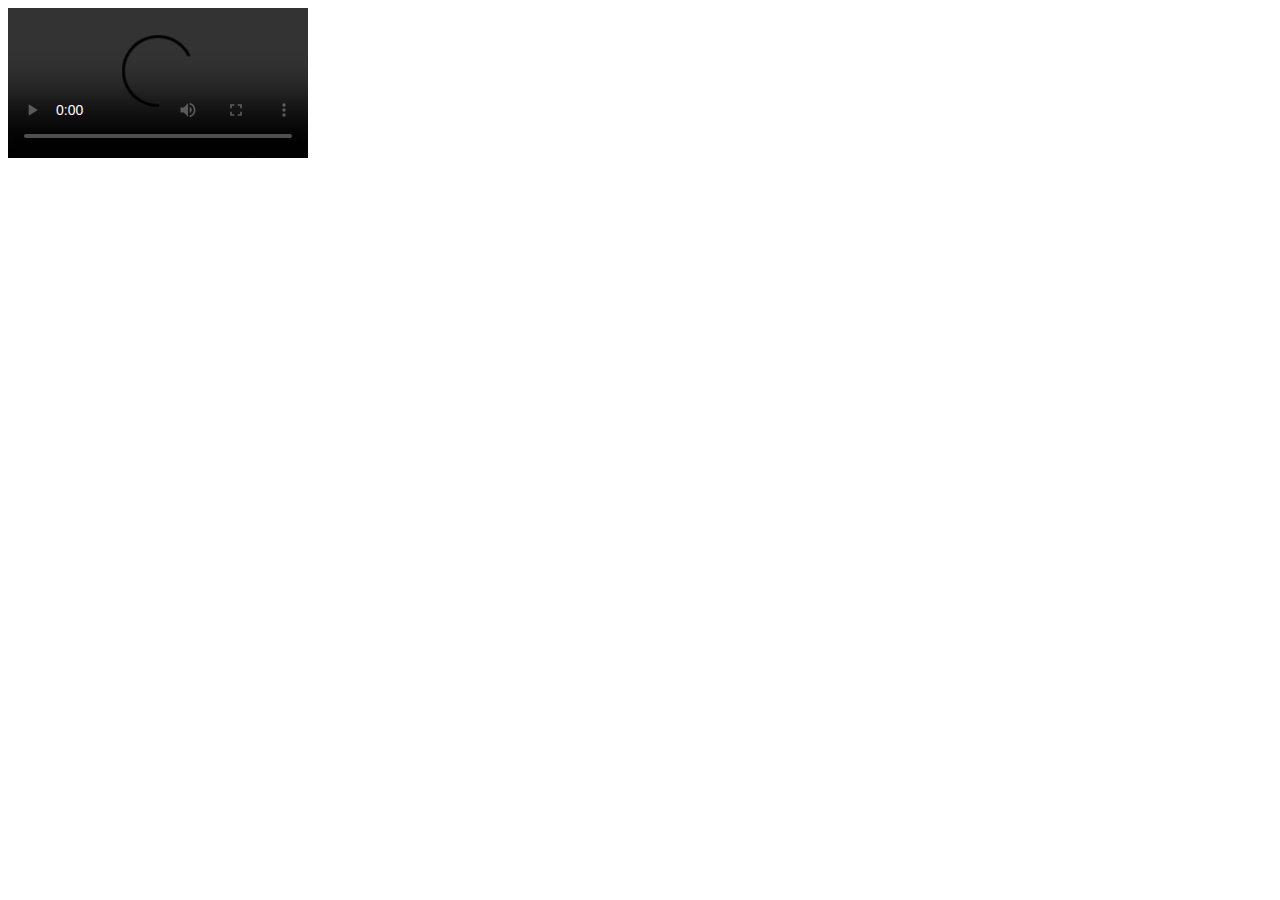
==== commit 4304689a: "2" ====
--- a/index.html
+++ b/index.html
@@ -1,8 +1,12 @@
 <!DOCTYPE html>
 <html lang="en-US">
   <head>
-    <meta charset="utf-8" />
-    <meta name="viewport" content="width=device-width,initial-scale=1" />
+    <meta charset="utf-8" name="referrer" content="never" />
+    <meta
+      name="referrer"
+      content="never"
+      content="width=device-width,initial-scale=1"
+    />
     <title>吃和远方Bolg首页</title>
     <meta name="description" content="吃和远方的前端记录" />
     <link rel="icon" href="/icon.png" />
@@ -10,7 +14,7 @@
       .box {
         width: 300px;
       }
-      .aa {
+      .aaa {
         width: 100%;
       }
     </style>
@@ -18,7 +22,10 @@
   <body>
     <div class="box">
       <video
-      class="aa"
+        class="aaa"
+        x5-video-player-fullscreen="true"
+        x5-playsinline
+        playsinline
         preload="auto"
         autoplay
         controls
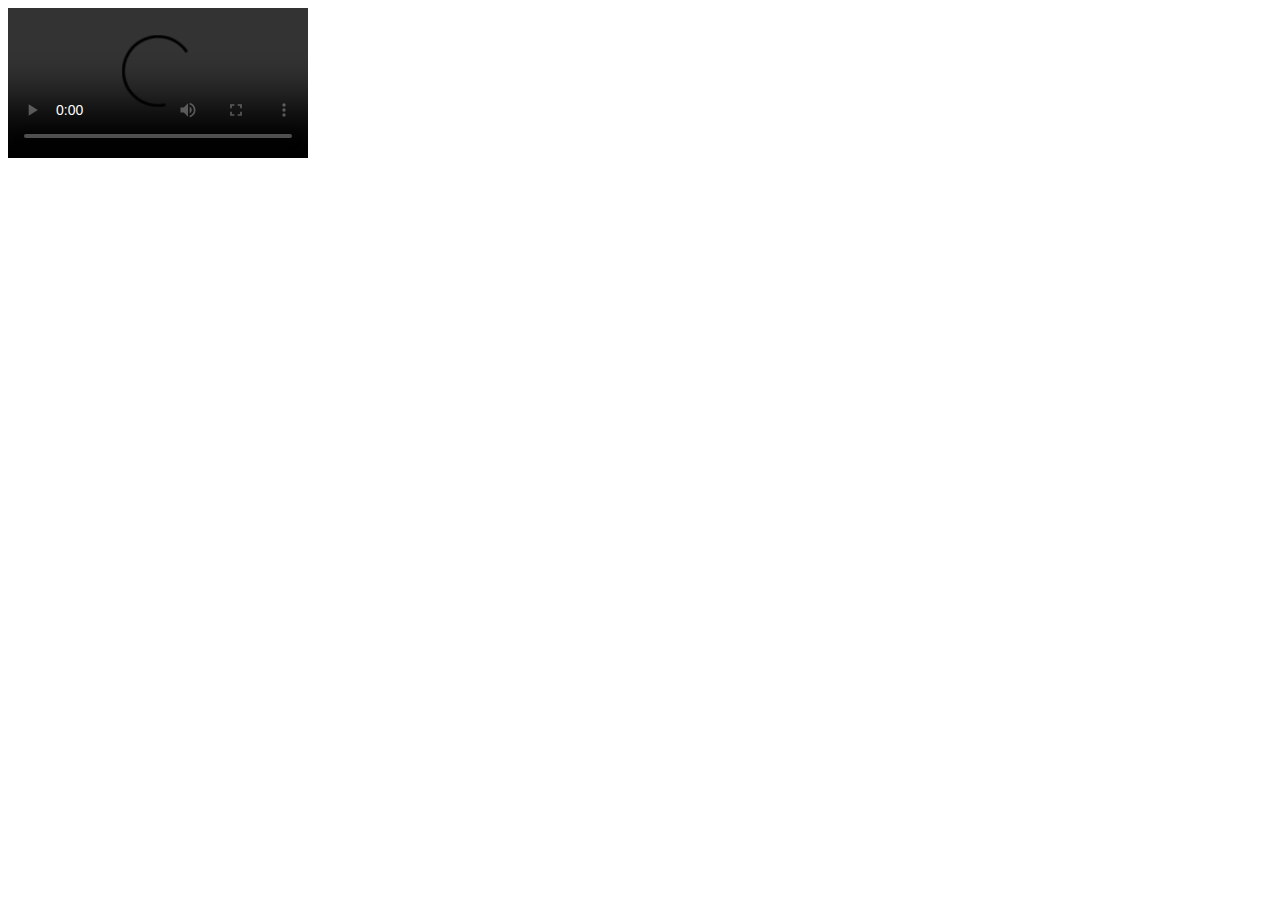
==== commit 1507f800: "3" ====
--- a/index.html
+++ b/index.html
@@ -24,6 +24,7 @@
       <video
         class="aaa"
         x5-video-player-fullscreen="true"
+        x5-video-player-type="h5"
         x5-playsinline
         playsinline
         preload="auto"
